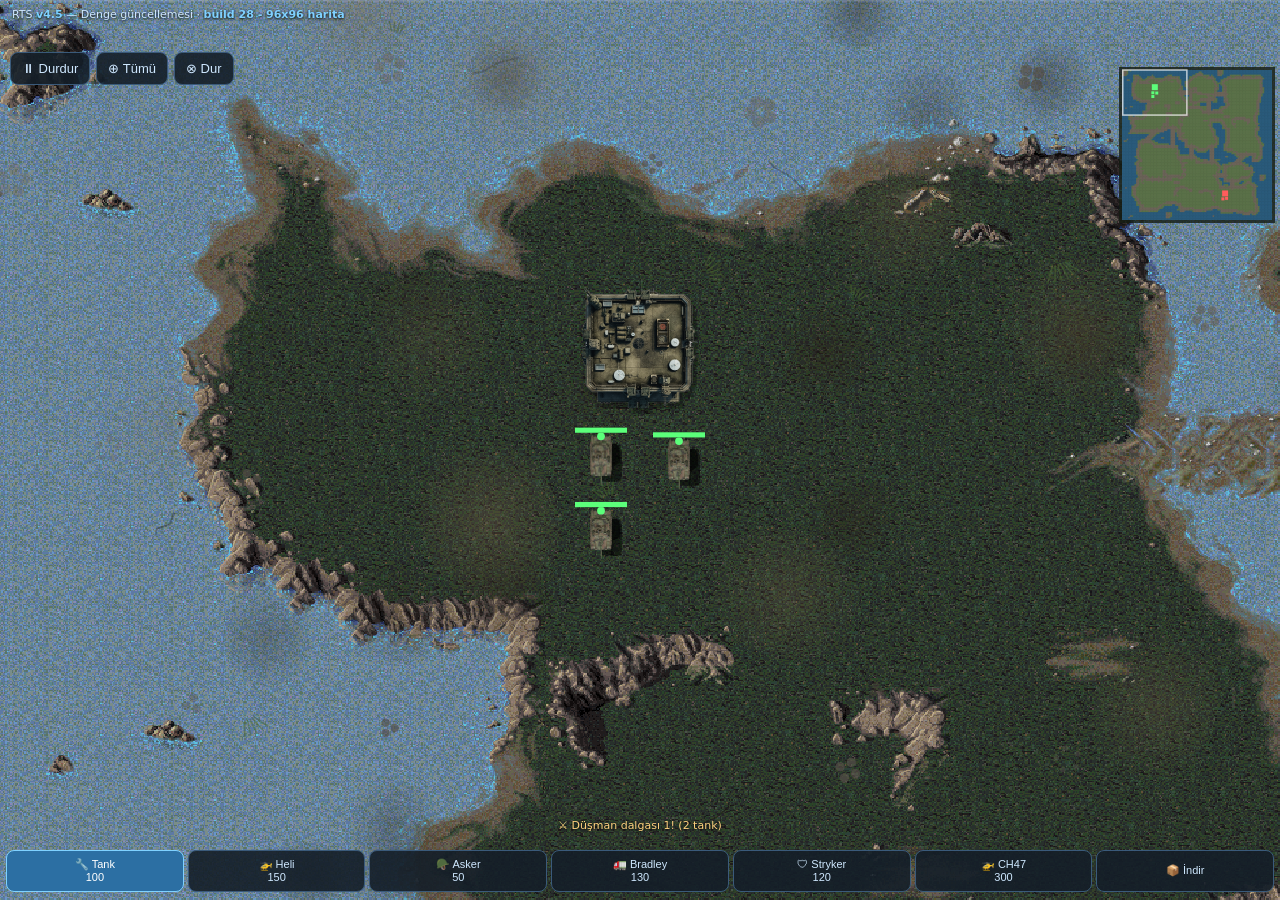
==== index.html @ 9e703955 "Add files via upload" ====
<!DOCTYPE html><html lang="tr"><head><meta charset="UTF-8"><meta name="viewport" content="width=device-width, initial-scale=1.0, user-scalable=no"><title>RTS - v2.8</title><style>
  * { margin:0; padding:0; box-sizing:border-box; -webkit-tap-highlight-color:transparent; }
  html,body { width:100%; height:100%; overflow:hidden; background:#0d1014; font-family:system-ui,sans-serif; }
  #game { display:block; touch-action:none; width:100%; height:100%; }
  #hud { position:fixed; top:0; left:0; right:0; padding:8px 12px; color:#cfe8ff; font-size:11px; pointer-events:none; text-shadow:0 1px 3px #000; z-index:2;}
  #hud b { color:#7fd1ff; }
  #status { position:fixed; bottom:62px; left:0; right:0; padding:6px 12px; color:#ffd27f; font-size:11px; pointer-events:none; text-shadow:0 1px 3px #000; text-align:center; z-index:2;}
  #ctrl { position:fixed; top:34px; right:10px; z-index:3; display:flex; gap:6px; flex-direction:column; align-items:flex-end;}
  .row { display:flex; gap:6px; }
  #ctrl button { background:rgba(20,30,40,0.85); color:#cfe8ff; border:1px solid #3a5a7a; border-radius:8px; padding:8px 12px; font-size:13px; }
  #ctrl button.active { background:#2c6fa3; border-color:#7fd1ff; }
  #build { position:fixed; bottom:8px; left:0; right:0; z-index:3; display:flex; gap:4px; padding:0 6px; justify-content:space-between; }
  #build button { background:rgba(20,30,40,0.9); color:#cfe8ff; border:1.5px solid #3a5a7a; border-radius:8px; padding:7px 2px; font-size:11px; flex:1; min-width:0; line-height:1.2; white-space:nowrap; overflow:hidden; text-overflow:ellipsis; }
  #build button.active { background:#2c6fa3; border-color:#7fd1ff; color:#fff; }
  #topctrl { position:fixed; top:52px; left:10px; z-index:4; display:flex; gap:6px; }
  #topctrl button { background:rgba(20,30,40,0.9); color:#cfe8ff; border:1px solid #3a5a7a; border-radius:8px; padding:8px 11px; font-size:13px; }
  #topctrl button:active { background:#2c6fa3; }
  #pauseOverlay { position:fixed; inset:0; background:rgba(0,0,0,0.5); z-index:10; display:none; align-items:center; justify-content:center; flex-direction:column; gap:16px; color:#fff; }
  #pauseOverlay.show { display:flex; }
  #pauseOverlay h1 { font-size:28px; }
  #pauseOverlay button { background:#2c6fa3; color:#fff; border:none; border-radius:12px; padding:14px 32px; font-size:18px; }
</style></head><body><div id="hud">RTS <b>v4.5</b> — Denge güncellemesi · <b>build 28 - 96x96 harita</b></div>
<div id="build">
  <button id="bTank" class="active">🔧 Tank<br>100</button>
  <button id="bHeli">🚁 Heli<br>150</button>
  <button id="bSold">🪖 Asker<br>50</button>
  <button id="bBrad">🚛 Bradley<br>130</button>
  <button id="bStr">🛡 Stryker<br>120</button>
  <button id="bCh47">🚁 CH47<br>300</button>
  <button id="bDeploy">📦 İndir</button>
</div>
<div id="topctrl">
  <button id="bPause">⏸ Durdur</button>
  <button id="bAll">⊕ Tümü</button>
  <button id="bStop">⊗ Dur</button>
</div>
<div id="pauseOverlay"><h1>⏸ Oyun Durdu</h1><button id="bResume">▶ Devam Et</button></div>
<div id="status"></div><canvas id="game"></canvas><script>

const HULL="assets/images/tank/hull.png";
const TURRET="assets/images/tank/turret.png";
const FACTORY="assets/images/building/factory.png";
const TPX=0.495;const TPY=0.670;const SOCKET_Y=0.634;const HULL_W=351;const HULL_H=645;const TUR_W=287;const TUR_H=697;const FAC_W=867;const FAC_H=959;
const GROUND="assets/images/building/ground.png";
const EHULL="assets/images/enemy/ehull.png";
const ETURRET="assets/images/enemy/eturret.png";
const ETPX=0.491;const ETPY=0.567;const EHULL_W=354;const EHULL_H=653;const ETUR_W=293;const ETUR_H=702;
const SND_ENGINE="assets/sounds/snd_engine.mp3";
const SND_SHOT="assets/sounds/snd_shot.mp3";
const HELI="assets/images/aircraft/heli.png";
const CH47="assets/images/aircraft/ch47.png";
const CH47_ROTOR="assets/images/aircraft/ch47_rotor.png";
const ROTOR="assets/images/aircraft/rotor.png";
const HELI_W=487;const HELI_H=1267;const ROTOR_W=576;const ROTOR_H=580;const HUB_X=0.495;const HUB_Y=0.34;

// === M2A3 BRADLEY ASSETS ===
const BRAD_HULL="assets/images/bradley/bradley_hull.png";
const BRAD_TURRET="assets/images/bradley/bradley_turret.png";
const BRAD_CANNON="assets/images/bradley/bradley_cannon.png";
const BRAD_M240="assets/images/bradley/bradley_m240.png";
const BRAD_FIRE=["assets/images/bradley/fire_01.png","assets/images/bradley/fire_02.png","assets/images/bradley/fire_03.png","assets/images/bradley/fire_04.png","assets/images/bradley/fire_05.png","assets/images/bradley/fire_06.png"];
// Bradley boyutlari (gercek olculere gore: tankin ~%85'i)
const BRAD_HULL_W=127, BRAD_HULL_H=239, BRAD_TUR_W=179, BRAD_TUR_H=180;
const BRAD_SCALE=0.1114;       // govde olcegi - yeni haritaya göre küçültüldü
const BRAD_TUR_SCALE=0.0486;    // kule olcegi
const BRAD_COST=130;

// === M1126 STRYKER ASSETS (8x8 APC, .50cal RWS) ===
const STR_HULL="assets/images/stryker/hull.png";
const STR_TURRET="assets/images/stryker/turret.png";
const STR_MG="assets/images/stryker/mg.png";
const STR_FIRE=["assets/images/stryker/fire_03.png","assets/images/stryker/fire_04.png"];
const STR_HULL_W=304, STR_HULL_H=631, STR_TUR_W=174, STR_TUR_H=252, STR_MG_W=38, STR_MG_H=259;
const STR_SCALE=0.044;       // govde olcegi - yeni haritaya göre küçültüldü
const STR_TUR_SCALE=0.0343;    // kule olcegi
const STR_MG_SCALE=0.0272;     // namlu olcegi
const STR_TURRET_FWD=-0.12;   // kule govde merkezinden ileri/geri offset
const STR_TURRET_RIGHT=0.13;  // kule saga offset
const STR_TUR_PIVOT=0.718;    // kule donme merkezi (gorsel alttan orani)
const STR_MG_PIVOT=0.86;      // namlu donme merkezi
const STR_COST=120;



const SLD_DEATH_01="assets/images/soldier/sld_death_01.png";
const SLD_DEATH_02="assets/images/soldier/sld_death_02.png";
const SLD_DEATH_03="assets/images/soldier/sld_death_03.png";
const SLD_IDLE_01="assets/images/soldier/sld_idle_01.png";
const SLD_SHOOT_01="assets/images/soldier/sld_shoot_01.png";
const SLD_SHOOT_02="assets/images/soldier/sld_shoot_02.png";
const SLD_SHOOT_03="assets/images/soldier/sld_shoot_03.png";
const SLD_SHOOT_04="assets/images/soldier/sld_shoot_04.png";
const SLD_WALKD_01="assets/images/soldier/sld_walkd_01.png";
const SLD_WALKD_02="assets/images/soldier/sld_walkd_02.png";
const SLD_WALKD_03="assets/images/soldier/sld_walkd_03.png";
const SLD_WALKD_04="assets/images/soldier/sld_walkd_04.png";
const SLD_WALKD_05="assets/images/soldier/sld_walkd_05.png";
const SLD_WALKD_06="assets/images/soldier/sld_walkd_06.png";
const SLD_WALKD_07="assets/images/soldier/sld_walkd_07.png";
const SLD_WALKD_08="assets/images/soldier/sld_walkd_08.png";
const SLD_WALKR_01="assets/images/soldier/sld_walkr_01.png";
const SLD_WALKR_02="assets/images/soldier/sld_walkr_02.png";
const SLD_WALKR_03="assets/images/soldier/sld_walkr_03.png";
const SLD_WALKR_04="assets/images/soldier/sld_walkr_04.png";
const SLD_WALKR_05="assets/images/soldier/sld_walkr_05.png";
const SLD_WALKR_06="assets/images/soldier/sld_walkr_06.png";
const SLD_WALKR_07="assets/images/soldier/sld_walkr_07.png";
const SLD_WALKR_08="assets/images/soldier/sld_walkr_08.png";
const SLD_WALKU_01="assets/images/soldier/sld_walku_01.png";
const SLD_WALKU_02="assets/images/soldier/sld_walku_02.png";
const SLD_WALKU_03="assets/images/soldier/sld_walku_03.png";
const SLD_WALKU_04="assets/images/soldier/sld_walku_04.png";
const SLD_WALKU_05="assets/images/soldier/sld_walku_05.png";
const SLD_WALKU_06="assets/images/soldier/sld_walku_06.png";
const SLD_WALKU_07="assets/images/soldier/sld_walku_07.png";
const SLD_WALKU_08="assets/images/soldier/sld_walku_08.png";

// Asker animasyon dizileri
const SLD_ANIMS={
  walkR:[SLD_WALKR_01,SLD_WALKR_02,SLD_WALKR_03,SLD_WALKR_04,SLD_WALKR_05,SLD_WALKR_06,SLD_WALKR_07,SLD_WALKR_08],
  walkD:[SLD_WALKD_01,SLD_WALKD_02,SLD_WALKD_03,SLD_WALKD_04,SLD_WALKD_05,SLD_WALKD_06,SLD_WALKD_07,SLD_WALKD_08],
  walkU:[SLD_WALKU_01,SLD_WALKU_02,SLD_WALKU_03,SLD_WALKU_04,SLD_WALKU_05,SLD_WALKU_06,SLD_WALKU_07,SLD_WALKU_08],
  shoot:[SLD_SHOOT_01,SLD_SHOOT_02,SLD_SHOOT_03,SLD_SHOOT_04],
  death:[SLD_DEATH_01,SLD_DEATH_02,SLD_DEATH_03],
  idle:[SLD_IDLE_01],
};
const SLD_W=69;const SLD_H=124;

// === M1A2 ASSETS ===
const canvas=document.getElementById('game'), ctx=canvas.getContext('2d');
// === drawImage guvenlik sarmalayicisi: kaynak boyutu 0 ise cizimi atla (cokmeyi onler) ===
(function(){
  const proto=CanvasRenderingContext2D.prototype;
  const orig=proto.drawImage;
  proto.drawImage=function(img){
    if(!img)return;
    const w=img.naturalWidth!==undefined?img.naturalWidth:img.width;
    const h=img.naturalHeight!==undefined?img.naturalHeight:img.height;
    if(!w||!h)return; // 0 genislik/yukseklik -> cizme
    return orig.apply(this,arguments);
  };
})();
const statusEl=document.getElementById('status');
let VW,VH,DPR;
function resize(){DPR=Math.min(window.devicePixelRatio||1,2.5);VW=innerWidth;VH=innerHeight;canvas.width=Math.floor(VW*DPR);canvas.height=Math.floor(VH*DPR);canvas.style.width=VW+'px';canvas.style.height=VH+'px';ctx.setTransform(DPR,0,0,DPR,0,0);ctx.imageSmoothingEnabled=true;ctx.imageSmoothingQuality='high';}
addEventListener('resize',resize);resize();

const hullImg=new Image();hullImg.src=HULL;
const turretImg=new Image();turretImg.src=TURRET;
const facImg=new Image();facImg.crossOrigin="anonymous";facImg.src=FACTORY;
const groundImg=new Image();let groundPattern=null;groundImg.onload=()=>{groundPattern=ctx.createPattern(groundImg,'repeat');};groundImg.src=GROUND;
// ENGEL gorselleri (kaya/agac)
const obsImgs={};
['rock1','rock2','rch3','tree1','tree2'].forEach(n=>{const im=new Image();im.src='assets/images/terrain/'+n.replace('rch3','rock3')+'.png';obsImgs[n.replace('rch3','rock3')]=im;});
// ZEMİN BÖLGE DOKULARI (cimen/kum/tas/su) - ada grid'i icin pattern
const terrainPats={};
const terrainImgs={};
['grass','sand','stone','dirt','water'].forEach(n=>{
  const im=new Image();
  im.onload=()=>{terrainPats[n]=ctx.createPattern(im,'repeat');};
  im.src='assets/images/terrain/'+n+'.jpg';
  terrainImgs[n]=im;
});
// GEÇİŞ DOKULARI (auto-tile: kenar/dis kose/ic kose)
const transImgs={};
['grass_sand','grass_water','sand_water','grass_stone'].forEach(p=>{
  ['edge','outer','inner'].forEach(k=>{
    const im=new Image();im.src='assets/images/terrain/'+p+'_'+k+'.jpg';transImgs[p+'_'+k]=im;
  });
});
// hangi tip ciftine hangi gecis (yuksek-oncelikli ustte): pair + flip
function transPair(self,nbr){
  // self<nbr oncelik: su0<cimen1<kum2<tas3. dusuk oncelikli "ust" cizilir.
  const M={
    '1_2':'grass_sand','2_1':'grass_sand',
    '1_0':'grass_water','0_1':'grass_water',
    '2_0':'sand_water','0_2':'sand_water',
    '1_3':'grass_stone','3_1':'grass_stone',
  };
  return M[self+'_'+nbr]||null;
}
const eHullImg=new Image();eHullImg.src=EHULL;
const eTurImg=new Image();eTurImg.src=ETURRET;
const heliImg=new Image();heliImg.src=HELI;
const rotorImg=new Image();rotorImg.src=ROTOR;
const ch47Img=new Image();ch47Img.src=CH47;
const ch47RotorImg=new Image();ch47RotorImg.src=CH47_ROTOR;
// === BRADLEY gorselleri ===
const bradHullImg=new Image();bradHullImg.src=BRAD_HULL;
const bradTurImg=new Image();bradTurImg.src=BRAD_TURRET;
const bradCannonImg=new Image();bradCannonImg.src=BRAD_CANNON;
const bradM240Img=new Image();bradM240Img.src=BRAD_M240;
const bradFireImgs=BRAD_FIRE.map(src=>{const im=new Image();im.src=src;return im;});
// === STRYKER gorselleri ===
const strHullImg=new Image();strHullImg.src=STR_HULL;
const strTurImg=new Image();strTurImg.src=STR_TURRET;
const strMgImg=new Image();strMgImg.src=STR_MG;
const strFireImgs=STR_FIRE.map(src=>{const im=new Image();im.src=src;return im;});
// (M1A2 görselleri kaldırıldı - eski tank kullanılıyor)
// ASKER animasyon görselleri (her grup için Image dizisi)
const sldImgs={};
for(const grp of Object.keys(SLD_ANIMS)){
  sldImgs[grp]=SLD_ANIMS[grp].map(src=>{const im=new Image();im.src=src;return im;});
}

let time=0,shake=0,paused=false;
// === SES (gerçek dosyalar) ===
let audioCtx=null;
function initAudio(){
  if(!audioCtx){audioCtx=new(window.AudioContext||window.webkitAudioContext)();}
  if(audioCtx.state==='suspended'||audioCtx.state==='interrupted')audioCtx.resume();
  _loadShot();
  _loadBradSounds();
  _initHeliSound();
}
// HELİKOPTER PERVANE SESİ - devre disi (su an kullanilmiyor)
function _initHeliSound(){ return; }
['pointerdown','touchstart','click'].forEach(ev=>document.addEventListener(ev,initAudio,{once:false}));

// === MOTOR SESI (tek tanim, sizintisiz) ===
// Oscillator + LFO bir kez kurulur, hareket eden birim sayisina gore sadece gain yumusakca degisir.
let engineNode=null,engineGain=null,engineLfo=null;
function startEngine(){
  if(!audioCtx||engineNode)return;
  engineGain=audioCtx.createGain();
  engineGain.gain.setValueAtTime(0,audioCtx.currentTime);
  // dusuk-gecirgen filtre -> bogus motor tinisi
  const filter=audioCtx.createBiquadFilter();
  filter.type='lowpass';filter.frequency.value=200;
  filter.connect(engineGain);
  engineGain.connect(audioCtx.destination);
  // ana ses kaynagi
  engineNode=audioCtx.createOscillator();
  engineNode.type='sawtooth';engineNode.frequency.value=48;
  engineNode.connect(filter);
  // titresim icin LFO
  engineLfo=audioCtx.createOscillator();engineLfo.frequency.value=7;
  const lfoGain=audioCtx.createGain();lfoGain.gain.value=8;
  engineLfo.connect(lfoGain);lfoGain.connect(engineNode.frequency);
  engineNode.start();engineLfo.start();
}
function updateEngine(movingCount){
  if(!audioCtx)return;
  if(!engineNode)startEngine();
  if(!engineGain)return;
  // hic hareket yoksa tam sus; varsa sayiyla orantili (max 0.4)
  const target=movingCount>0?Math.min(0.4,0.18+movingCount*0.06):0;
  const now=audioCtx.currentTime;
  engineGain.gain.cancelScheduledValues(now);
  engineGain.gain.setValueAtTime(engineGain.gain.value,now);
  engineGain.gain.linearRampToValueAtTime(target,now+0.25);
}
const _SHOT_DATA="assets/sounds/_shot_data.mp3";
let shotBuf=null;
async function _loadShot(){
  if(!audioCtx||shotBuf)return;
  try{
    const b64str=_SHOT_DATA.split(',')[1];
    const bin=atob(b64str);
    const u8=new Uint8Array(bin.length);
    for(let i=0;i<bin.length;i++)u8[i]=bin.charCodeAt(i);
    shotBuf=await audioCtx.decodeAudioData(u8.buffer);
  }catch(e){}
}
function playShoot(){playShootAt(1.0);}
function playShootAt(vol){
  if(paused)return;
  if(!audioCtx)return;
  if(!shotBuf){_loadShot();return;}
  const src=audioCtx.createBufferSource();
  src.buffer=shotBuf;
  const g=audioCtx.createGain();g.gain.value=Math.max(0,Math.min(1,vol));
  src.connect(g);g.connect(audioCtx.destination);
  src.start();
}
// === BRADLEY SESLERI (gercek dosyalar: 25mm + M240) ===
let brad25Buf=null, bradMGBuf=null;
async function _loadBradSounds(){
  if(!audioCtx)return;
  try{
    if(!brad25Buf){
      const r=await fetch("assets/sounds/brad_25mm.wav");const ab=await r.arrayBuffer();
      brad25Buf=await audioCtx.decodeAudioData(ab);
    }
  }catch(e){}
  try{
    if(!bradMGBuf){
      const r=await fetch("assets/sounds/brad_m240.ogg");const ab=await r.arrayBuffer();
      bradMGBuf=await audioCtx.decodeAudioData(ab);
    }
  }catch(e){}
}
function playBrad25(vol){
  if(paused||!audioCtx)return;
  if(!brad25Buf){_loadBradSounds();return;}
  const src=audioCtx.createBufferSource();src.buffer=brad25Buf;
  const g=audioCtx.createGain();g.gain.value=Math.max(0,Math.min(1,vol*0.4));
  src.connect(g);g.connect(audioCtx.destination);src.start();
}
function playBradMG(vol){
  if(paused||!audioCtx)return;
  if(!bradMGBuf){_loadBradSounds();return;}
  const src=audioCtx.createBufferSource();src.buffer=bradMGBuf;
  const g=audioCtx.createGain();g.gain.value=Math.max(0,Math.min(1,vol*0.25));
  src.connect(g);g.connect(audioCtx.destination);src.start();
}
function playExplosion(){if(!audioCtx)return;const t=audioCtx.currentTime;const bufSize=audioCtx.sampleRate*0.4;const buf=audioCtx.createBuffer(1,bufSize,audioCtx.sampleRate);const d=buf.getChannelData(0);for(let i=0;i<bufSize;i++)d[i]=(Math.random()*2-1)*Math.pow(1-i/bufSize,2);const src=audioCtx.createBufferSource();src.buffer=buf;const g=audioCtx.createGain();g.gain.setValueAtTime(0.4,t);g.gain.exponentialRampToValueAtTime(0.001,t+0.4);const f=audioCtx.createBiquadFilter();f.type='lowpass';f.frequency.value=600;src.connect(f);f.connect(g);g.connect(audioCtx.destination);src.start(t);}
// === STRYKER SESİ (gercek M2 .50cal) ===
let strFireBuf=null;
async function _loadStrSound(){
  if(!audioCtx)return;
  try{
    if(!strFireBuf){
      const r=await fetch("assets/sounds/stryker_fire.ogg");const ab=await r.arrayBuffer();
      strFireBuf=await audioCtx.decodeAudioData(ab);
    }
  }catch(e){}
}
function playStrFire(vol){
  if(paused||!audioCtx)return;
  if(!strFireBuf){_loadStrSound();return;}
  const src=audioCtx.createBufferSource();src.buffer=strFireBuf;
  const g=audioCtx.createGain();g.gain.value=Math.max(0,Math.min(1,vol*0.4));
  src.connect(g);g.connect(audioCtx.destination);src.start();
  src.stop(audioCtx.currentTime+0.18); // tek atis icin kisa kes
}
const SCALE=0.0486;
const GROUND_TILE=512;const GROUND_SCALE=0.28;
const FAC_SCALE=0.1036;   // kışla ölçeği küçültüldü
const MAP_W=2304,MAP_H=2304;
const cam={x:0,y:0,zoom:1.3}; // baslangic bakis acisi (daha yakin)
const MIN_ZOOM=0.32, MAX_ZOOM=2.0; // uzaklastirma alt siniri yukseltildi (cok kuculmesin)
function fitZoom(){ return Math.max(VW/MAP_W, VH/MAP_H); } // harita disi bosluk gorunmesin
function clampCam(){const fz=fitZoom(); if(cam.zoom<fz)cam.zoom=fz; cam.x=Math.max(0,Math.min(MAP_W-VW/cam.zoom,cam.x));cam.y=Math.max(0,Math.min(MAP_H-VH/cam.zoom,cam.y));}
function w2s(wx,wy){return [(wx-cam.x)*cam.zoom,(wy-cam.y)*cam.zoom];}
function s2w(sx,sy){return [sx/cam.zoom+cam.x,sy/cam.zoom+cam.y];}

// mode kaldırıldı - tek parmak hep seçim/komut
// kontroller: tek parmak=seç/komut, iki parmak=gez/zoom

const STATS={maxHp:220,dmg:34,moveSpeed:0.6,maxTurn:0.045,turretMaxTurn:0.05,range:252,fireRate:70,accuracyNear:0.95,accuracyFar:0.45,radius:26,alignTolerance:0.18,bulletSpeed:5}; // RWR: tank radius=11, oranlandı
let resources=1000;
let buildType='tank';
const HELI_COST=150;
// üretim seçim butonları
window.addEventListener('load',()=>{
  const bt=document.getElementById('bTank'),bh=document.getElementById('bHeli');
  if(bt&&bh){
    // BUTONLA ANINDA ÜRETİM (kışlaya dokunmaya gerek yok)
    bt.onclick=()=>{
      if(resources>=100){resources-=100;factory.buildQueue.push('tank');flashStatus('🔧 Tank sıraya eklendi ('+factory.buildQueue.length+')');}
      else flashStatus('Yetersiz kaynak! (100 gerek)');
    };
    bh.onclick=()=>{
      if(resources>=HELI_COST){resources-=HELI_COST;factory.buildQueue.push('heli');flashStatus('🚁 Heli sıraya eklendi ('+factory.buildQueue.length+')');}
      else flashStatus('Yetersiz kaynak! ('+HELI_COST+' gerek)');
    };
    const bs=document.getElementById('bSold');
    if(bs)bs.onclick=()=>{
      if(resources>=50){resources-=50;factory.buildQueue.push('soldier');flashStatus('🪖 Asker sıraya eklendi ('+factory.buildQueue.length+')');}
      else flashStatus('Yetersiz kaynak! (50 gerek)');
    };
    const bC=document.getElementById('bCh47');
    if(bC)bC.onclick=()=>{
      if(resources>=300){resources-=300;factory.buildQueue.push('chinook');flashStatus('🚁 CH-47 sıraya eklendi ('+factory.buildQueue.length+')');}
      else flashStatus('Yetersiz kaynak! (300 gerek)');
    };
    const bBr=document.getElementById('bBrad');
    if(bBr)bBr.onclick=()=>{
      if(resources>=BRAD_COST){resources-=BRAD_COST;factory.buildQueue.push('bradley');flashStatus('🚛 Bradley sıraya eklendi ('+factory.buildQueue.length+')');}
      else flashStatus('Yetersiz kaynak! ('+BRAD_COST+' gerek)');
    };
    const bStr=document.getElementById('bStr');
    if(bStr)bStr.onclick=()=>{
      if(resources>=STR_COST){resources-=STR_COST;factory.buildQueue.push('stryker');flashStatus('🛡 Stryker sıraya eklendi ('+factory.buildQueue.length+')');}
      else flashStatus('Yetersiz kaynak! ('+STR_COST+' gerek)');
    };
    const bD=document.getElementById('bDeploy');
    if(bD)bD.onclick=()=>{
      let total=0;
      tanks.forEach(ch=>{
        if(!ch.alive||ch.unitType!=='chinook'||ch.team!=='player'||!ch.selected)return;
        // kargodaki birimleri CH-47'nin yanına indir
        while(ch.cargo.length>0){
          const c=ch.cargo.pop();
          const ang=Math.random()*Math.PI*2;const r=60+Math.random()*40;
          const ux=ch.x+Math.cos(ang)*r, uy=ch.y+Math.sin(ang)*r;
          let nu;
          if(c.type==='tank')nu=makeTank(ux,uy,'player');
          else if(c.type==='soldier')nu=makeSoldier(ux,uy,'player');
          else continue;
          nu.hp=c.hp;nu.maxHp=c.maxHp;
          tanks.push(nu);total++;
        }
      });
      if(total>0)flashStatus('📦 '+total+' birim indirildi');
      else flashStatus('İndirilecek birim yok');
    };
  }
  // KONTROL BUTONLARI
  const bPause=document.getElementById('bPause'),bAll=document.getElementById('bAll'),bStop=document.getElementById('bStop');
  const overlay=document.getElementById('pauseOverlay'),bResume=document.getElementById('bResume');
  if(bPause){
    bPause.onclick=()=>{
      paused=true;overlay.classList.add('show');
      // motor sesini sustur + tum audio context'i askiya al
      try{if(engineGain)engineGain.gain.value=0;}catch(e){}
      try{if(audioCtx&&audioCtx.state==='running')audioCtx.suspend();}catch(e){}
    };
    if(bResume)bResume.onclick=()=>{
      paused=false;overlay.classList.remove('show');
      try{if(audioCtx&&audioCtx.state==='suspended')audioCtx.resume();}catch(e){}
    };
    if(overlay)overlay.onclick=(e)=>{if(e.target===overlay){paused=false;overlay.classList.remove('show');try{if(audioCtx&&audioCtx.state==='suspended')audioCtx.resume();}catch(e2){}}};
  }
  if(bAll){bAll.onclick=()=>{ // tüm oyuncu birimlerini seç
    let c=0;tanks.forEach(t=>{if(t.alive&&t.team==='player'){t.selected=true;c++;}else t.selected=false;});
    factory.selected=false;if(c)flashStatus('⊕ '+c+' birim seçildi');
  };}
  if(bStop){bStop.onclick=()=>{ // seçili birimleri durdur VE seçimi iptal et
    let c=0;tanks.forEach(t=>{if(t.selected&&t.alive){t.tx=t.x;t.ty=t.y;t.focusTarget=null;t.hasOrder=false;t.homeX=t.x;t.homeY=t.y;c++;}t.selected=false;});
    factory.selected=false;
    if(c)flashStatus('⊗ '+c+' birim durduruldu ve seçim iptal');
  };}
});

// === KIŞLA (üretim binası) ===
const factory={x:504,y:264, w:FAC_W*FAC_SCALE, h:FAC_H*FAC_SCALE, buildQueue:[], buildTimer:0, selected:false, rallyX:560,rallyY:420};
const enemyFactory={x:1584,y:1896,w:FAC_W*FAC_SCALE,h:FAC_H*FAC_SCALE,spawnTimer:0,resources:200};

// === YENİ KARO HARİTASI (Big Island - 180x180, 40 karo türü) ===
let D={MW:96,MH:96,TW:24,grid:[]};

// === RA1 VERILERINI FETCH ILE YUKLE ===
async function _loadRA1(){
  try{
    const [tilesR, mapR, terrR] = await Promise.all([
      fetch('ra1_tiles.json').then(r=>r.json()),
      fetch('ra1_map.json').then(r=>r.json()),
      fetch('ra1_terrain.json').then(r=>r.json()).catch(()=>null)
    ]);
    RA1_TILES = tilesR;
    RA1_MAPGRID = mapR.grid;
    RA1_TS = mapR.ts || RA1_TS;
    // cizim grid (collision): mapR.collision 0=kara,1=su -> D.grid 1=kara,2=engel
    const coll = (terrR&&terrR.collision)?terrR.collision:mapR.collision;
    RA1_SPD = (terrR&&terrR.speed)?terrR.speed:null;
    RA1_COLL = coll;
    // D.grid: oyun formatinda 2=engel(su+kaya), diger=gecilir kara
    const g=[];
    for(let y=0;y<mapR.h;y++)for(let x=0;x<mapR.w;x++){
      const c=coll[y][x];
      g.push((c===1||c===2)?2:1); // 1=su,2=kaya -> engel(2); 0=kara -> 1
    }
    D.grid = g;
    // tile gorsellerini preload
    _ra1Total = Object.keys(RA1_TILES).length;
    for(const k in RA1_TILES){
      const im=new Image();
      im.onload=()=>{_ra1Loaded++; try{if(typeof _groundChunks!=='undefined')_groundChunks.clear();}catch(e){}};
      im.src=RA1_TILES[k]; _ra1ImgCache[k]=im;
    }
    try{if(typeof _groundChunks!=='undefined')_groundChunks.clear();}catch(e){}
    _minimapTerrainCache=null; // minimap RA1 sekliyle yeniden cizilsin
    console.log('RA1 yuklendi: '+_ra1Total+' tile, harita '+mapR.w+'x'+mapR.h);
  }catch(e){
    console.error('RA1 yukleme hatasi', e);
    alert('RA1 harita dosyalari yuklenemedi. ra1_tiles.json ve ra1_map.json index.html ile ayni klasorde olmali.');
  }
}
_loadRA1();

// === RA1 GERÇEK TILE SİSTEMİ ===
let RA1_TILES={};
let RA1_MAPGRID=[];
let RA1_TS=24;
let RA1_SPD=null; let RA1_COLL=null;
const _ra1ImgCache={}; let _ra1Loaded=0; let _ra1Total=0;
// RA1 verileri fetch ile yuklenecek (init() icinde)

const ISLAND_GW=D.MW, ISLAND_GH=D.MH;
const D_TW=D.TW; // 20px per tile
// D_GRID kaldirildi, D.grid dogrudan kullaniliyor
// Tile index 2 = ocean/water, all others = land
function islandAt(wx,wy){
  let gx=Math.floor(wx/D_TW), gy=Math.floor(wy/D_TW);
  if(gx<0||gx>=ISLAND_GW||gy<0||gy>=ISLAND_GH)return 0;
  return D.grid[gy*ISLAND_GW+gx]===2?0:1;
}
function isWater(wx,wy){return islandAt(wx,wy)===0;}
function isLand(wx,wy){return islandAt(wx,wy)===1;}

// === RA1 ARAZI YARDIMCILARI ===
function terrCell(wx,wy){
  const gx=Math.floor(wx/D_TW), gy=Math.floor(wy/D_TW);
  if(gx<0||gx>=ISLAND_GW||gy<0||gy>=ISLAND_GH)return 1; // disari = su
  if(RA1_COLL && RA1_COLL[gy]) return RA1_COLL[gy][gx]; // 0 kara,1 su,2 kaya
  return D.grid[gy*ISLAND_GW+gx]===2?1:0;
}
function isRock(wx,wy){ return terrCell(wx,wy)===2; }
// === GUVENLI DOGMA NOKTASI: en yakin gecilebilir kara hucre ===
function findSpawnPoint(wx,wy){
  // verilen nokta kara ise aynen don
  if(!isWater(wx,wy)) return {x:wx,y:wy};
  // spiral tarama: artan yaricapta cevreyi tara
  const step=D_TW;
  for(let r=1;r<=35;r++){
    for(let a=0;a<16;a++){
      const ang=a/16*Math.PI*2;
      const nx=wx+Math.cos(ang)*r*step, ny=wy+Math.sin(ang)*r*step;
      if(!isWater(nx,ny)) return {x:nx,y:ny};
    }
  }
  return {x:wx,y:wy}; // bulunamadi (olmamali)
}

function isDeepWater(wx,wy){ return terrCell(wx,wy)===1; }
// arazi hiz carpani: yol 1.5x, normal 1x, corak 0.65x
function terrSpeedMul(wx,wy){
  if(!RA1_SPD) return 1;
  const gx=Math.floor(wx/D_TW), gy=Math.floor(wy/D_TW);
  if(gx<0||gx>=ISLAND_GW||gy<0||gy>=ISLAND_GH)return 1;
  const s=(RA1_SPD[gy]&&RA1_SPD[gy][gx])||100;
  return s/100;
}

// === FLOW FIELD NAVİGASYON SİSTEMİ ===
// Ada haritasında su engeli etrafında dolaşmayı sağlar
// BFS tabanlı: her hücreye "hedefe giden en iyi yön" atar
const FF_RES = 1; // RA1 ince yollar icin tile-bazli cozunurluk // Flow field çözünürlüğü (her 2 tile'da bir nokta)
const FF_W = Math.ceil(D.MW / FF_RES);
const FF_H = Math.ceil(D.MH / FF_RES);
let _ffCache = new Map(); // hedef -> {field, ts} önbellek

function ffCellWalkable(gx, gy) {
  // Kara birimi için hücre yürünebilir mi?
  // FF_RES alanındaki tüm tile'lar kara olmalı
  for (let dy = 0; dy < FF_RES; dy++) {
    for (let dx = 0; dx < FF_RES; dx++) {
      const cx = gx * FF_RES + dx, cy = gy * FF_RES + dy;
      if (cx < 0 || cx >= D.MW || cy < 0 || cy >= D.MH) return false;
      if (D.grid[cy * D.MW + cx] === 2) return false;
    }
  }
  return true;
}

function ffCellCost(gx, gy) {
  // Hücre maliyeti: su kenarına yakınsa daha pahalı (birimler kıyıdan uzak tutar)
  // Dar geçitlerde yüksek maliyet = birim o geçiti tercih etmez ama gerekirse geçer
  let cost = 10;
  const MARGIN = 2; // kaç FF hücresi mesafe kontrol et
  for (let dy = -MARGIN; dy <= MARGIN; dy++) {
    for (let dx = -MARGIN; dx <= MARGIN; dx++) {
      const nx = gx + dx, ny = gy + dy;
      if (!ffCellWalkable(nx, ny)) {
        const dist = Math.max(Math.abs(dx), Math.abs(dy)); // Chebyshev mesafesi
        cost = Math.max(cost, Math.round(10 + (MARGIN - dist + 1) * 8));
      }
    }
  }
  return cost;
}

function buildFlowField(tx, ty) {
  // BFS ile flow field oluştur
  const tgx = Math.floor(tx / (D_TW * FF_RES));
  const tgy = Math.floor(ty / (D_TW * FF_RES));
  const key = `${tgx}_${tgy}`;
  const cached = _ffCache.get(key);
  if (cached && (time - cached.ts) < 60) return cached.field; // 1sn geçerliliği

  const field = new Int8Array(FF_W * FF_H).fill(-1); // -1=ziyaret edilmedi
  // Direction encoding: 0-7 = 8 yön (E,NE,N,NW,W,SW,S,SE), -1=hedef
  const dist = new Uint16Array(FF_W * FF_H).fill(65535);

  // === MIN-HEAP (öncelikli kuyruk) - diyagonal yolları düzgün sıralar ===
  // [maliyet, x, y] üçlüleri
  const heap = [];
  function heapPush(cost, x, y) {
    heap.push([cost, x, y]);
    let i = heap.length - 1;
    while (i > 0) {
      const p = (i - 1) >> 1;
      if (heap[p][0] <= heap[i][0]) break;
      [heap[p], heap[i]] = [heap[i], heap[p]]; i = p;
    }
  }
  function heapPop() {
    const top = heap[0];
    const last = heap.pop();
    if (heap.length > 0) {
      heap[0] = last; let i = 0;
      while (true) {
        let s = i, l = 2*i+1, r = 2*i+2;
        if (l < heap.length && heap[l][0] < heap[s][0]) s = l;
        if (r < heap.length && heap[r][0] < heap[s][0]) s = r;
        if (s === i) break;
        [heap[s], heap[i]] = [heap[i], heap[s]]; i = s;
      }
    }
    return top;
  }

  const startX = Math.min(FF_W - 1, Math.max(0, tgx));
  const startY = Math.min(FF_H - 1, Math.max(0, tgy));
  dist[startY * FF_W + startX] = 0;
  field[startY * FF_W + startX] = -1;
  heapPush(0, startX, startY);

  const dirs = [[1,0],[1,-1],[0,-1],[-1,-1],[-1,0],[-1,1],[0,1],[1,1]];
  while (heap.length > 0) {
    const [cd, cx, cy] = heapPop();
    if (cd > dist[cy * FF_W + cx]) continue; // eskimiş giriş, atla
    for (let d = 0; d < 8; d++) {
      const nx = cx + dirs[d][0], ny = cy + dirs[d][1];
      if (nx < 0 || nx >= FF_W || ny < 0 || ny >= FF_H) continue;
      if (!ffCellWalkable(nx, ny)) continue;
      const idx = ny * FF_W + nx;
      const cellCost = ffCellCost(nx, ny);
      const nd = cd + (dirs[d][0] !== 0 && dirs[d][1] !== 0 ? Math.round(cellCost*1.4) : cellCost);
      if (nd < dist[idx]) {
        dist[idx] = nd;
        field[idx] = (d + 4) % 8; // ters yön = hedefe giden yön
        heapPush(nd, nx, ny);
      }
    }
  }

  const result = { field, dist, key };
  _ffCache.set(key, { field: result, ts: time });
  if (_ffCache.size > 30) { // bellek limiti artırıldı
    const firstKey = _ffCache.keys().next().value;
    _ffCache.delete(firstKey);
  }
  return result;
}

// Bir birim için su etrafından dolaşan yönü hesapla
function getNavDir(unit, targetX, targetY) {
  const wx = unit.x, wy = unit.y;
  const rawDd = Math.hypot(targetX - wx, targetY - wy);

  // Hedef ofseti: her birim hedefe hafif farklı noktaya gider → dağılma
  // Bilinear interpolation zaten rota boyunca farklılık sağlıyor
  // Burada sadece varış noktasını dağıtıyoruz
  let effTx = targetX, effTy = targetY;
  if(unit.laneOx !== undefined && rawDd > 20){
    const ndx = (targetX-wx)/rawDd, ndy = (targetY-wy)/rawDd;
    const perpX = -ndy, perpY = ndx;
    const fadeStart = D_TW * 4;
    const laneScale = rawDd > fadeStart ? 1.0 : rawDd / fadeStart;
    const lx = perpX * unit.laneOx * laneScale;
    const ly = perpY * unit.laneOx * laneScale;
    const cx = targetX + lx, cy = targetY + ly;
    if(!isWater(cx, cy)){ effTx = cx; effTy = cy; }
  }
  targetX = effTx; targetY = effTy;

  const dx = targetX - wx, dy = targetY - wy;
  const dd = Math.hypot(dx, dy);
  if (dd < 5) return { x: 0, y: 0 };

  // Düz çizgi kara üzerindeyse flow field'a gerek yok - daha sık kontrol et
  const steps = Math.min(20, Math.ceil(dd / D_TW) + 1);
  let blocked = false;
  for (let i = 1; i <= steps; i++) {
    const px = wx + (dx / dd) * (dd * i / steps);
    const py = wy + (dy / dd) * (dd * i / steps);
    if (isWater(px, py)) { blocked = true; break; }
  }

  if (!blocked) {
    return { x: dx / dd, y: dy / dd };
  }

  // Su engeli var: flow field kullan
  const ff = buildFlowField(targetX, targetY);
  const cgx = Math.floor(wx / (D_TW * FF_RES));
  const cgy = Math.floor(wy / (D_TW * FF_RES));
  if (cgx < 0 || cgx >= FF_W || cgy < 0 || cgy >= FF_H) {
    return { x: dx / dd, y: dy / dd };
  }
  // BİLİNEAR INTERPOLATION: 4 komşu hücreden ağırlıklı yön al
  // Bu sayede birim konumu biraz farklıysa farklı yön alır → doğal dağılma
  const dirs8 = [[1,0],[1,-1],[0,-1],[-1,-1],[-1,0],[-1,1],[0,1],[1,1]];
  
  function ffDirVec(gx, gy) {
    if(gx<0||gx>=FF_W||gy<0||gy>=FF_H) return null;
    const d = ff.field[gy * FF_W + gx];
    if(d < 0) return {x: dx/dd, y: dy/dd}; // hedef
    return {x: dirs8[d][0], y: dirs8[d][1]};
  }

  // Birim'in hücre içi oransal pozisyonu (0-1)
  const cellX = (wx / (D_TW * FF_RES)) - cgx; // 0-1
  const cellY = (wy / (D_TW * FF_RES)) - cgy;

  // 4 komşu hücre
  const v00 = ffDirVec(cgx,   cgy);
  const v10 = ffDirVec(cgx+1, cgy);
  const v01 = ffDirVec(cgx,   cgy+1);
  const v11 = ffDirVec(cgx+1, cgy+1);

  // Geçerli hücreleri filtrele
  const valid = [v00,v10,v01,v11].filter(Boolean);
  if(valid.length === 0) return { x: dx/dd, y: dy/dd };

  // Bilinear interpolation
  let fx = 0, fy = 0;
  if(v00 && v10 && v01 && v11) {
    const top    = {x: v00.x*(1-cellX) + v10.x*cellX, y: v00.y*(1-cellX) + v10.y*cellX};
    const bottom = {x: v01.x*(1-cellX) + v11.x*cellX, y: v01.y*(1-cellX) + v11.y*cellX};
    fx = top.x*(1-cellY) + bottom.x*cellY;
    fy = top.y*(1-cellY) + bottom.y*cellY;
  } else {
    // Eksik hücre varsa basit ortalama
    for(const v of valid){ fx+=v.x; fy+=v.y; }
    fx/=valid.length; fy/=valid.length;
  }

  // Uzakta flow field ağır, yakında hedef yönü ağır
  const blendFactor = Math.min(1, dd / (D_TW * 6));
  const bx = fx * blendFactor + (dx / dd) * (1 - blendFactor);
  const by = fy * blendFactor + (dy / dd) * (1 - blendFactor);
  const blen = Math.hypot(bx, by) || 1;
  return { x: bx / blen, y: by / blen };
}

// === GELİŞMİŞ DÜŞMAN AI ===
// Düşman birimleri için akıllıca hedef seçimi ve taktiksel hareket

function getEnemyAITarget(unit, playerUnits) {
  if (!playerUnits || playerUnits.length === 0) return null;
  // Öncelik: savunmasız (düşük HP) veya yakın birim
  let best = null, bestScore = Infinity;
  for (const p of playerUnits) {
    if (!p.alive) continue;
    const d = Math.hypot(p.x - unit.x, p.y - unit.y);
    const hpRatio = (p.hp || 100) / (p.maxHp || 100);
    // Düşük HP = daha düşük skor = daha cazip hedef
    const score = d * (0.4 + hpRatio * 0.6);
    if (score < bestScore) { bestScore = score; best = p; }
  }
  return best;
}

// Flanking: düşman ile oyuncu arasına 90° açıyla konumlan
function calcFlankPos(unit, target, flankSide) {
  const toTarget = Math.atan2(target.y - unit.y, target.x - unit.x);
  const flankAngle = toTarget + (flankSide ? Math.PI / 2 : -Math.PI / 2);
  const desiredRange = (unit.range || 300) * 0.75;
  const fx = target.x + Math.cos(flankAngle + Math.PI) * desiredRange;
  const fy = target.y + Math.sin(flankAngle + Math.PI) * desiredRange;
  // Su değilse flanklama pozisyonu, değilse normal saldırı
  if (!isWater(fx, fy)) return { x: fx, y: fy };
  const ax = target.x + Math.cos(toTarget + Math.PI) * desiredRange;
  const ay = target.y + Math.sin(toTarget + Math.PI) * desiredRange;
  return { x: ax, y: ay };
}
// Karo resimlerini yukle (base64)
const tileImgs=[]; // eski sistem devre disi (RA1 tile sistemi kullaniliyor)
const TILE_VARS={0:["[data-uri]","[data-uri]"],1:["[data-uri]","[data-uri]"],2:["[data-uri]","[data-uri]"],3:["[data-uri]","[data-uri]"],};
const _tvImgs={};for(const k in TILE_VARS){_tvImgs[k]=TILE_VARS[k].map(s=>{const i=new Image();i.src=s;return i;});}

let tilesLoaded=999999; // RA1 sistemi: fallback devre disi
tileImgs.forEach(i=>i.onload=()=>{tilesLoaded++;});
const islandCellW=D_TW, islandCellH=D_TW;

// === CHUNK BAZLI ZEMİN ÖN-RENDER (yumusak, karesiz, performansli) ===
// Harita 30x30 karoluk parcalara bolunur. Her parca 3x cozunurlukte bir kez
// cizilir (dolgu karolari rastgele dondurulur = tekrar deseni kirilir; uzerine
// organik noise = karo sinirlari gizlenir). Ekranda sadece gorunen parcalar
// cizilir, hesap bir kez yapilir.
const GTILE_ROT=new Uint8Array(ISLAND_GW*ISLAND_GH);
for(let i=0;i<GTILE_ROT.length;i++)GTILE_ROT[i]=((i*2654435761)>>>0)&3;
let _groundNoise=null;
function _buildGroundNoise(){
  const S=256;const c=document.createElement('canvas');c.width=S;c.height=S;
  const nx=c.getContext('2d');const id=nx.createImageData(S,S);
  for(let i=0;i<S*S;i++){const v=180+(Math.random()*75|0);id.data[i*4]=v;id.data[i*4+1]=v;id.data[i*4+2]=v;id.data[i*4+3]=255;}
  nx.putImageData(id,0,0);_groundNoise=c;
}
const GROUND_CHUNK=30, GROUND_SUP=3;     // 30 karo/parca, 3x super-sampling
const _groundChunks=new Map();           // "cx,cy" -> canvas
function _buildGroundChunk(cx,cy){
  const n=GROUND_CHUNK;
  const px=n*RA1_TS*GROUND_SUP;
  const cv=document.createElement('canvas');cv.width=px;cv.height=px;
  const b=cv.getContext('2d');b.imageSmoothingEnabled=false;
  const s=RA1_TS*GROUND_SUP;
  let missing=0, total=0;
  for(let ly=0;ly<n;ly++)for(let lx=0;lx<n;lx++){
    const gx=cx*n+lx, gy=cy*n+ly;
    if(gx>=ISLAND_GW||gy>=ISLAND_GH)continue;
    const row=RA1_MAPGRID[gy]; if(!row)continue;
    const key=row[gx]; if(!key)continue;
    total++;
    const im=_ra1ImgCache[key];
    if(im&&im.complete&&im.naturalWidth){
      b.drawImage(im, lx*s, ly*s, s+1, s+1);
    } else { missing++; b.fillStyle='#3a5a3a'; b.fillRect(lx*s,ly*s,s+1,s+1); }
  }
  cv._ready = (missing===0); // tum tile yuklendi mi
  return cv;
}
function _getGroundChunk(cx,cy){
  const k=cx+','+cy;let c=_groundChunks.get(k);
  if(c===undefined){
    // RA1 tile: bekleme, hazir olanlari ciz (yuklendikce cache tazelenir)
    c=_buildGroundChunk(cx,cy); if(c._ready)_groundChunks.set(k,c);
    // bellek siniri: cok fazla chunk birikirse uzaktakileri at (tepe ~12 gorunur)
    if(_groundChunks.size>20){
      const keep=new Set();
      const cw=GROUND_CHUNK*D_TW;
      const a=Math.max(0,Math.floor(cam.x/cw)-1), b2=Math.max(0,Math.floor(cam.y/cw)-1);
      const a1=Math.ceil((cam.x+VW/cam.zoom)/cw)+1, b1=Math.ceil((cam.y+VH/cam.zoom)/cw)+1;
      for(let yy=b2;yy<b1;yy++)for(let xx=a;xx<a1;xx++)keep.add(xx+','+yy);
      for(const key of _groundChunks.keys())if(!keep.has(key))_groundChunks.delete(key);
    }
  }
  return c;
}

// === ENGELLER (kaya/agac) - ada uzerinde, su grid'den ayri ===
let obstacles=[];
function genObstacles(){
  obstacles=[]; // engeller kaldırıldı
}
// === ZEMİN DETAYLARI (profesyonel his: lekeler, cakil, ot tutamlari) ===
// Dunya koordinatinda sabit, kamerayla kayar. Tekrar hissini kirar, canlilik verir.
// === ADA TERRAIN ÖNCEDEN ÜRETME (yumusak gecisli, off-screen) ===
let islandTerrainCanvas=null;
function buildIslandTerrain(){
  // Tum dokular yuklendi mi?
  for(const n of ['grass','sand','stone','water']){
    if(!terrainImgs[n]||!terrainImgs[n].complete||!terrainImgs[n].naturalWidth)return false;
  }
  // Cozunurluk: her hucre 32px (90x60 -> 2880x1920). Detayli ama makul.
  const CELL=40; // Büyük tile = az sınır
  const cw=ISLAND_GW*CELL, ch=ISLAND_GH*CELL;
  const cv=document.createElement('canvas');cv.width=cw;cv.height=ch;
  const c=cv.getContext('2d');
  const img={grass:terrainImgs.grass,sand:terrainImgs.sand,stone:terrainImgs.stone,water:terrainImgs.water};
  const at=(gx,gy)=>{if(gx<0||gx>=ISLAND_GW||gy<0||gy>=ISLAND_GH)return 0;return D.grid[gy*ISLAND_GW+gx]===2?0:1;};
  // pattern'lar (dunya-sabit doku)
  const pat={};
  for(const n in img)pat[n]=c.createPattern(img[n],'repeat');
  const tname={0:'water',1:'grass',2:'sand',3:'stone'};
  // 1) TABAN: her hucreyi kendi dokusuyla doldur
  for(let gy=0;gy<ISLAND_GH;gy++){
    for(let gx=0;gx<ISLAND_GW;gx++){
      const t=at(gx,gy);
      c.save();c.beginPath();c.rect(gx*CELL,gy*CELL,CELL+1,CELL+1);c.clip();
      c.fillStyle=pat[tname[t]]||'#5a7048';
      c.fillRect(gx*CELL,gy*CELL,CELL+1,CELL+1);
      c.restore();
    }
  }
  // 2) YUMUSAK GECIS: her hucrenin farkli komsusuna dogru kendi dokusunu yumusak (gradient alpha) tasir
  // oncelik: su en altta kalsin, kara dokular suya tasar; cimen<kum<tas oncelik
  const prio={water:0,grass:1,sand:2,stone:3};
  for(let gy=0;gy<ISLAND_GH;gy++){
    for(let gx=0;gx<ISLAND_GW;gx++){
      const t=at(gx,gy); const tn=tname[t];
      // 4 komsu
      const dirs=[[1,0],[-1,0],[0,1],[0,-1]];
      for(const [dx,dy] of dirs){
        const nt=at(gx+dx,gy+dy); const nn=tname[nt];
        if(nt===t)continue;
        // yuksek oncelikli olan komsuya tasar (yumusak kenar)
        if(prio[tn]<=prio[nn])continue;
        // bu hucrenin dokusunu komsu kenarina gradient alpha ile bindir
        const ox=gx*CELL, oy=gy*CELL;
        c.save();
        // kenar bolgesi (komsuya dogru yarim hucre)
        let rx=ox,ry=oy,rw=CELL,rh=CELL;
        let gx0,gy0,gx1,gy1;
        const OV=CELL*0.6; // tasma miktari
        if(dx===1){rx=ox+CELL-2;rw=OV;gx0=ox+CELL;gy0=oy;gx1=ox+CELL+OV;gy1=oy;}
        else if(dx===-1){rx=ox-OV+2;rw=OV;gx0=ox;gy0=oy;gx1=ox-OV;gy1=oy;}
        else if(dy===1){ry=oy+CELL-2;rh=OV;gx0=ox;gy0=oy+CELL;gx1=ox;gy1=oy+CELL+OV;}
        else {ry=oy-OV+2;rh=OV;gx0=ox;gy0=oy;gx1=ox;gy1=oy-OV;}
        c.beginPath();c.rect(Math.min(rx,rx+rw)-1,Math.min(ry,ry+rh)-1,Math.abs(rw)+2+(dx?0:CELL),Math.abs(rh)+2+(dy?0:CELL));
        // dogru dikdortgen
        c.restore();
        c.save();
        if(dx!==0){c.rect(dx===1?ox+CELL-2:ox-OV+2,oy,OV,CELL);}
        else{c.rect(ox,dy===1?oy+CELL-2:oy-OV+2,CELL,OV);}
        c.clip();
        const grad=c.createLinearGradient(gx0,gy0,gx1,gy1);
        grad.addColorStop(0,'rgba(255,255,255,0.85)');
        grad.addColorStop(1,'rgba(255,255,255,0)');
        c.globalAlpha=1;
        // dokuyu cizip alpha maskele: once doku, sonra destination-in ile gradient
        c.fillStyle=pat[tn];
        if(dx!==0)c.fillRect(dx===1?ox+CELL-2:ox-OV+2,oy,OV,CELL);
        else c.fillRect(ox,dy===1?oy+CELL-2:oy-OV+2,CELL,OV);
        c.globalCompositeOperation='destination-in';
        c.fillStyle=grad;
        if(dx!==0)c.fillRect(dx===1?ox+CELL-2:ox-OV+2,oy,OV,CELL);
        else c.fillRect(ox,dy===1?oy+CELL-2:oy-OV+2,CELL,OV);
        c.restore();
      }
    }
  }
  // === NOISE OVERLAY: tile sınırlarını gizle ===
  // RWR detail layer mantığı: zemin üstüne organik gürültü katmanı
  // Birden fazla frekans (oktav) = doğal görünüm
  const noiseCanvas = document.createElement('canvas');
  noiseCanvas.width = cw; noiseCanvas.height = ch;
  const nc = noiseCanvas.getContext('2d');
  
  // Basit value noise: rastgele grid + bilinear interpolasyon
  const NW = 24, NH = 24; // noise grid boyutu
  const noiseGrid = new Float32Array(NW * NH);
  for(let i = 0; i < NW * NH; i++) noiseGrid[i] = Math.random();
  
  function sampleNoise(x, y) {
    // Bilinear interpolation ile yumuşak noise
    const gx = x * (NW-1), gy = y * (NH-1);
    const ix = Math.floor(gx), iy = Math.floor(gy);
    const fx = gx - ix, fy = gy - iy;
    const i00 = noiseGrid[Math.min(iy,NH-1)*NW + Math.min(ix,NW-1)];
    const i10 = noiseGrid[Math.min(iy,NH-1)*NW + Math.min(ix+1,NW-1)];
    const i01 = noiseGrid[Math.min(iy+1,NH-1)*NW + Math.min(ix,NW-1)];
    const i11 = noiseGrid[Math.min(iy+1,NH-1)*NW + Math.min(ix+1,NW-1)];
    return (i00*(1-fx)+i10*fx)*(1-fy) + (i01*(1-fx)+i11*fx)*fy;
  }

  // Noise'u imageData olarak yaz — çok daha hızlı
  const imgData = nc.createImageData(cw, ch);
  const d = imgData.data;
  for(let py = 0; py < ch; py++) {
    for(let px = 0; px < cw; px++) {
      const nx = px / cw, ny = py / ch;
      // 3 oktav: büyük dalga + orta + ince detay
      const n = sampleNoise(nx, ny) * 0.55
              + sampleNoise(nx*2.7+0.3, ny*2.7+0.7) * 0.30
              + sampleNoise(nx*6.1+0.9, ny*6.1+0.1) * 0.15;
      // Sadece karanlık/aydınlık varyasyon — renk değişmez
      const v = Math.round((n - 0.5) * 38); // -19..+19 parlaklık
      const idx = (py * cw + px) * 4;
      d[idx]   = 128 + v; // R
      d[idx+1] = 128 + v; // G
      d[idx+2] = 128 + v; // B
      d[idx+3] = 48;       // Alpha: hafif (tile sınırı gizlenir ama renk bozulmaz)
    }
  }
  nc.putImageData(imgData, 0, 0);
  
  // Overlay'i overlay blend moduyla terrain canvas'a uygula
  c.globalCompositeOperation = 'overlay';
  c.globalAlpha = 0.55;
  c.drawImage(noiseCanvas, 0, 0);
  c.globalCompositeOperation = 'source-over';
  c.globalAlpha = 1;

  islandTerrainCanvas=cv;
  return true;
}
let groundDetails=[];
function genGroundDetails(){
  groundDetails=[];
  const N=420; // harita genelinde dagilmis detay
  for(let i=0;i<N;i++){
    const x=Math.random()*MAP_W, y=Math.random()*MAP_H;
    const roll=Math.random();
    let kind;
    if(roll<0.42)kind='patch';      // renk yamasi (acik/koyu toprak)
    else if(roll<0.72)kind='gravel'; // kucuk cakil/tas
    else if(roll<0.9)kind='grass';   // ot tutami
    else kind='crack';               // catlak/iz
    groundDetails.push({
      x,y,kind,
      s:0.6+Math.random()*1.2,        // boyut carpani
      rot:Math.random()*Math.PI*2,
      tone:Math.random(),             // renk varyasyonu
      a:0.25+Math.random()*0.4        // opaklik
    });
  }
}


function makeTank(x,y,team){
  const spd = STATS.moveSpeed * (0.90 + Math.random()*0.20);
  // Lane offset: her birim hedefe dik eksende sabit sapma ile gider (farklı şerit)
  const laneAngle = Math.random() * Math.PI * 2;
  const laneDist = (Math.random() * 1.2 + 0.8) * STATS.radius * 2.5; // 0.8-2.0 * 65px — tam şerit genişliği
  return {x,y,tx:x,ty:y,team,unitType:'tank',hp:STATS.maxHp,maxHp:STATS.maxHp,
    hullAngle:team==='player'?Math.PI/2:Math.PI/2,turretAngle:team==='player'?Math.PI/2:-Math.PI/2,
    hullTurnVel:0,fireCooldown:Math.random()*60,trackPhase:0,recoil:0,muzzle:0,idlePhase:Math.random()*6,
    selected:false,alive:true,deadTimer:0,smokeTimer:0,hasOrder:false,spawning:0,incomingDmg:0,
    focusTarget:null,homeX:x,homeY:y,faceDir:undefined,_navId:_navCounter++,_navDir:null,
    speed:spd,
    laneOx:Math.cos(laneAngle)*laneDist, laneOy:Math.sin(laneAngle)*laneDist}; // kalıcı şerit ofseti
}
// HELİKOPTER birimi
function makeHeli(x,y,team){
  return {x,y,tx:x,ty:y,team,unitType:'heli',hp:110,maxHp:110,
    hullAngle:team==='player'?Math.PI/2:-Math.PI/2,turretAngle:0,
    hullTurnVel:0,fireCooldown:Math.random()*60,trackPhase:0,recoil:0,muzzle:0,idlePhase:Math.random()*6,
    rotorAngle:Math.random()*6,
    selected:false,alive:true,deadTimer:0,smokeTimer:0,hasOrder:false,spawning:0,incomingDmg:0,
    // heli özel: hızlı, kirilgan (dusuk can), ucar
    speed:0.782,range:252,dmg:9,fireRate:18,bobPhase:Math.random()*6,rocketCD:Math.random()*150,focusTarget:null,homeX:x,homeY:y,faceDir:undefined};
}
// CH-47 CHINOOK (ağır nakliye helikopteri) - silahsız, taşıyıcı
function makeChinook(x,y,team){
  return {x,y,tx:x,ty:y,team,unitType:'chinook',hp:200,maxHp:200,
    hullAngle:team==='player'?-Math.PI/2:Math.PI/2,turretAngle:0,
    rotorAngle:Math.random()*Math.PI*2,rotor2Angle:Math.random()*Math.PI*2,
    bobPhase:Math.random()*6,
    fireCooldown:0,recoil:0,muzzle:0,
    selected:false,alive:true,deadTimer:0,smokeTimer:0,hasOrder:false,spawning:0,incomingDmg:0,
    focusTarget:null,homeX:x,homeY:y,faceDir:undefined,
    speed:1.08,range:0,dmg:0,fireRate:0,
    cargo:[],maxCargo:8, // taşıyabileceği birim sayısı
    deployTimer:0,altitude:100,targetAltitude:100,rotorSpeed:0.55
  };
}
// ASKER (piyade) - animasyonlu, 3 yön (yan/öne/arka) + ateş + ölme
function makeSoldier(x,y,team){
  return {x,y,tx:x,ty:y,team,unitType:'soldier',hp:70,maxHp:70,
    hullAngle:team==='player'?-Math.PI/2:Math.PI/2,turretAngle:0,
    fireCooldown:Math.random()*40,recoil:0,muzzle:0,idlePhase:Math.random()*6,
    animState:'idle',animFrame:0,animTimer:0,flipX:false,
    selected:false,alive:true,deadTimer:0,smokeTimer:0,hasOrder:false,spawning:0,incomingDmg:0,
    focusTarget:null,homeX:x,homeY:y,faceDir:undefined,
    speed:0.6*(0.88+Math.random()*0.24),range:216,dmg:7,fireRate:24,_navId:_navCounter++,_navDir:null,
    laneOx:(Math.random()-0.5)*STATS.radius*3.5, laneOy:(Math.random()-0.5)*STATS.radius*1.5}; // speedSpread + lane
}
// M2A3 BRADLEY (piyade savas araci) - cift silah: 25mm top + M240 makineli
function makeBradley(x,y,team){
  return {x,y,tx:x,ty:y,team,unitType:'bradley',hp:240,maxHp:240,
    hullAngle:team==='player'?Math.PI/2:-Math.PI/2,turretAngle:team==='player'?Math.PI/2:-Math.PI/2,
    hullTurnVel:0,fireCooldown:Math.random()*60,trackPhase:0,cannonRecoil:0,mgRecoil:0,muzzle:0,idlePhase:Math.random()*6,
    fire25CD:Math.random()*40,fireMGCD:0,flash25:0,flash25Frame:0,flashMG:0,flashMGFrame:0,
    selected:false,alive:true,deadTimer:0,smokeTimer:0,hasOrder:false,spawning:0,incomingDmg:0,
    focusTarget:null,homeX:x,homeY:y,faceDir:undefined,
    // Bradley istatistikleri (dengeli savasci - 25mm ana + M240 ikincil)
    speed:0.78,range:264,dmg:16,fireRate:34,
    mgRange:300,mgDmg:4,mgFireRate:9,_navId:_navCounter++,_navDir:null,
    laneOx:(Math.random()-0.5)*STATS.radius*3.5, laneOy:(Math.random()-0.5)*STATS.radius*1.5};
}
// M1126 STRYKER (8x8 APC) - .50cal RWS taret, asker tasir
function makeStryker(x,y,team){
  return {x,y,tx:x,ty:y,team,unitType:'stryker',hp:260,maxHp:260,
    hullAngle:team==='player'?Math.PI/2:-Math.PI/2,turretAngle:team==='player'?Math.PI/2:-Math.PI/2,
    hullTurnVel:0,fireCooldown:Math.random()*40,trackPhase:0,recoil:0,muzzle:0,idlePhase:Math.random()*6,
    fireCD:Math.random()*30,flash:0,flashFrame:0,
    selected:false,alive:true,deadTimer:0,smokeTimer:0,hasOrder:false,spawning:0,incomingDmg:0,
    focusTarget:null,homeX:x,homeY:y,faceDir:undefined,
    // Stryker istatistikleri (INI: HP310->180 denge, menzil365, .50cal AP hasar)
    speed:0.96,range:219,dmg:8,fireRate:12,
    cargo:[],maxCargo:8,_navId:_navCounter++,_navDir:null,
    laneOx:(Math.random()-0.5)*STATS.radius*3.5, laneOy:(Math.random()-0.5)*STATS.radius*1.5}; // APC: 8 asker tasir
}
let _navCounter = 0; // her birime benzersiz nav ID
let tanks=[];const wrecks=[];let waveNum=0,waveTimer=400;
function setup(){
  tanks=[];wrecks.length=0;resources=1000;waveNum=0;waveTimer=400;
  factory.buildQueue=[];factory.buildTimer=0;
  genObstacles();
  genGroundDetails();
  for(let i=0;i<3;i++){const sp=findSpawnPoint(factory.x+(i%2)*60-30,factory.y+factory.h/2+40+Math.floor(i/2)*50);const u=makeTank(sp.x,sp.y,'player');tanks.push(u);}
  spawnEnemyWave(2);
  cam.x=factory.x-VW/cam.zoom/2;cam.y=factory.y-VH/cam.zoom/2;clampCam();
}
function spawnEnemyWave(n){waveNum++;for(let i=0;i<n;i++){const sp=findSpawnPoint(enemyFactory.x+(Math.random()-0.5)*60, enemyFactory.y+50+Math.random()*40); tanks.push(makeTank(sp.x,sp.y,'enemy'));}flashStatus(`⚔️ Düşman dalgası ${waveNum}! (${n} tank)`);}

let statusFlash='',statusFlashT=0;
function flashStatus(m){statusFlash=m;statusFlashT=180;}

const bullets=[],particles=[],waves=[],tracks=[],smokes=[],flashParts=[];
function burst(x,y,c,n,sp=3){if(particles.length>400)return;for(let i=0;i<n;i++){const a=Math.random()*Math.PI*2,s=1+Math.random()*sp;particles.push({x,y,vx:Math.cos(a)*s,vy:Math.sin(a)*s,life:1,color:c,size:2+Math.random()*3});}}
// === SİLÜET GÖLGE SİSTEMİ - birimin şekli yere düşer ===
// Tekniği: görseli yüksek opaklıkta siyah olarak çiz (sourceAtop), kayık konuma
const SHADOW_DX=8, SHADOW_DY=6; // gölge birime yakın (yere oturmuş hissi)
const SHADOW_ALPHA=0.55;
// === DÜŞMAN SPRITE ÖNBELLEKLE (hue-rotate filter her frame yerine bir kez) ===
const _enemyTintCache = new Map();
function getEnemyTinted(img) {
  if (!img || !img.complete || !img.naturalWidth) return null;
  let cached = _enemyTintCache.get(img);
  if (cached) return cached;
  try {
    const c = document.createElement('canvas');
    c.width = img.naturalWidth; c.height = img.naturalHeight;
    const cc = c.getContext('2d');
    cc.filter = 'hue-rotate(300deg) saturate(1.3)';
    cc.drawImage(img, 0, 0);
    cc.filter = 'none';
    _enemyTintCache.set(img, c);
    return c;
  } catch(e) { return null; }
}
// Görseli silüet (siyah dolu) olarak çiz - canvas filter ile
function drawShadowSprite(img,dx,dy,w,h,angle,centerOffsetX,centerOffsetY){
  if(!img||!img.complete)return;
  centerOffsetX=centerOffsetX||0;centerOffsetY=centerOffsetY||0;
  ctx.save();
  ctx.globalAlpha=SHADOW_ALPHA;
  // gölge offset'i zoom ile ölçeklenir; aksi halde uzaklaşınca gölge birimden kayar
  const z=cam.zoom;
  ctx.translate(dx+SHADOW_DX*z,dy+SHADOW_DY*z);
  if(angle)ctx.rotate(angle);
  // CSS filter ile siyah silüet: brightness 0 + saturation 0 (sadece alpha kalır)
  ctx.filter='brightness(0)';
  // gölge hafif küçük (yere oturmuş hissi, %92)
  const gs=0.92;
  ctx.drawImage(img,(-w/2+centerOffsetX)*gs,(-h/2+centerOffsetY)*gs,w*gs,h*gs);
  ctx.filter='none';
  ctx.restore();
}
function smoke(x,y,big){if(smokes.length>250)return;smokes.push({x,y,r:big?6:3,life:1,vy:-0.5-Math.random()*0.5,vx:(Math.random()-0.5)*0.4,grow:big?0.9:0.4});}
// === SEÇİM KÖŞE PARANTEZLERİ (StarCraft tarzı, modeli kapatmaz) ===
function drawSelectBrackets(cx,cy,halfW,halfH){
  const z=cam.zoom;
  const len=Math.min(halfW,halfH)*0.45; // köşe çizgi uzunluğu
  const lw=2.5*z;
  ctx.save();
  ctx.strokeStyle='#8effa8';ctx.lineWidth=lw;ctx.lineCap='round';
  ctx.shadowColor='rgba(0,0,0,0.5)';ctx.shadowBlur=2*z;
  const L=cx-halfW, R=cx+halfW, T=cy-halfH, B=cy+halfH;
  ctx.beginPath();
  // Sol üst
  ctx.moveTo(L,T+len);ctx.lineTo(L,T);ctx.lineTo(L+len,T);
  // Sağ üst
  ctx.moveTo(R-len,T);ctx.lineTo(R,T);ctx.lineTo(R,T+len);
  // Sol alt
  ctx.moveTo(L,B-len);ctx.lineTo(L,B);ctx.lineTo(L+len,B);
  // Sağ alt
  ctx.moveTo(R-len,B);ctx.lineTo(R,B);ctx.lineTo(R,B-len);
  ctx.stroke();
  ctx.restore();
}
// === PROFESYONEL NAMLU ATEŞİ (araştırmadan: flash+spark+smoke 3 katman) ===
function muzzleFlash(x,y,ang,power){
  power=power||1;
  // 1) YÖNLÜ KIVILCIMLAR (namlu yönünde fışkırır, hafif yelpaze)
  const nSpark=Math.floor(10*power);
  for(let i=0;i<nSpark;i++){
    const spread=(Math.random()-0.5)*0.5; // yelpaze açısı
    const a=ang+spread;
    const s=(3+Math.random()*6)*power;
    flashParts.push({x,y,vx:Math.cos(a)*s,vy:Math.sin(a)*s,life:1,
      decay:0.08+Math.random()*0.06,size:(2+Math.random()*3)*power,
      color:Math.random()<0.5?'#fff5c0':(Math.random()<0.6?'#ffc850':'#ff9020'),type:'spark'});
  }
  // 2) SICAK GAZ TOPU (namlu ucunda genişleyip sönen flash)
  flashParts.push({x,y,vx:Math.cos(ang)*1.5,vy:Math.sin(ang)*1.5,life:1,decay:0.18,
    size:(7+Math.random()*4)*power,growth:1.8,color:'#ffe080',type:'flash',ang});
  flashParts.push({x:x+Math.cos(ang)*6*power,y:y+Math.sin(ang)*6*power,vx:Math.cos(ang)*2.5,vy:Math.sin(ang)*2.5,life:1,decay:0.22,
    size:(5+Math.random()*3)*power,growth:1.5,color:'#fffae0',type:'flash',ang});
  // 3) YÜKSELEN DUMAN (namlu ucunda, yavaş yükselir)
  for(let i=0;i<Math.floor(3*power);i++){
    smokes.push({x:x+Math.cos(ang)*8+(Math.random()-0.5)*6,y:y+Math.sin(ang)*8+(Math.random()-0.5)*6,
      r:(3+Math.random()*3)*power,life:1,vy:-0.6-Math.random()*0.6,vx:Math.cos(ang)*0.8+(Math.random()-0.5)*0.5,grow:0.7});
  }
}
function dist(ax,ay,bx,by){return Math.hypot(ax-bx,ay-by);}
function hit(wx,wy,t){return dist(wx,wy,t.x,t.y)<STATS.radius+16;}
function hitFactory(wx,wy){return wx>factory.x-factory.w/2&&wx<factory.x+factory.w/2&&wy>factory.y-factory.h/2&&wy<factory.y+factory.h/2;}
function angleDiff(tg,cur){let d=tg-cur;while(d>Math.PI)d-=Math.PI*2;while(d<-Math.PI)d+=Math.PI*2;return d;}

let pointers=new Map();
let selectMode=false,holdTimer=null;let dragStart=null,camStart=null,didDrag=false,pinchStart=null,selBox=null,lastTapTime=0;
let minimapDragging=false;
canvas.addEventListener('pointerdown',e=>{
  initAudio();
  pointers.set(e.pointerId,{x:e.clientX,y:e.clientY});
  // MINIMAP'e dokunma: kamerayi oraya tasi (oyun komutu verme)
  if(pointers.size===1 && minimapHit(e.clientX,e.clientY)){
    minimapDragging=true;
    minimapJump(e.clientX,e.clientY);
    if(holdTimer){clearTimeout(holdTimer);holdTimer=null;}
    return;
  }
  if(pointers.size===1){
    dragStart={x:e.clientX,y:e.clientY};camStart={x:cam.x,y:cam.y};didDrag=false;
    selBox=null; selectMode=false;
    // basılı tut (350ms hareketsiz) -> seçim moduna geç
    if(holdTimer)clearTimeout(holdTimer);
    holdTimer=setTimeout(()=>{ if(pointers.size===1&&!didDrag&&!minimapDragging){selectMode=true;selBox={x0:dragStart.x,y0:dragStart.y,x1:dragStart.x,y1:dragStart.y};if(navigator.vibrate)navigator.vibrate(30);} },350);
  }
  else if(pointers.size===2){const p=[...pointers.values()];pinchStart={d:Math.hypot(p[0].x-p[1].x,p[0].y-p[1].y),zoom:cam.zoom};selBox=null;selectMode=false;if(holdTimer)clearTimeout(holdTimer);}
});
canvas.addEventListener('pointermove',e=>{
  if(!pointers.has(e.pointerId))return;pointers.set(e.pointerId,{x:e.clientX,y:e.clientY});
  // MINIMAP surukleme: kamera takip etsin
  if(minimapDragging){minimapJump(e.clientX,e.clientY);return;}
  if(pointers.size===2&&pinchStart){const p=[...pointers.values()];const d=Math.hypot(p[0].x-p[1].x,p[0].y-p[1].y);const mid={x:(p[0].x+p[1].x)/2,y:(p[0].y+p[1].y)/2};cam.zoom=Math.max(Math.max(MIN_ZOOM,fitZoom()),Math.min(MAX_ZOOM,pinchStart.zoom*(d/pinchStart.d)));if(pinchStart.mid){cam.x+=(pinchStart.mid.x-mid.x)/cam.zoom;cam.y+=(pinchStart.mid.y-mid.y)/cam.zoom;}pinchStart.mid=mid;clampCam();didDrag=true;}
  else if(pointers.size===1&&dragStart){
    const dx=e.clientX-dragStart.x,dy=e.clientY-dragStart.y;
    if(Math.abs(dx)>6||Math.abs(dy)>6){didDrag=true;if(holdTimer&&!selectMode){clearTimeout(holdTimer);holdTimer=null;}}
    if(selectMode&&selBox){selBox.x1=e.clientX;selBox.y1=e.clientY;}
    else if(didDrag){ // seçim modu değil -> HARİTAYI KAYDIR
      cam.x=camStart.x-dx/cam.zoom;cam.y=camStart.y-dy/cam.zoom;clampCam();
    }
  }
});
canvas.addEventListener('pointerup',e=>{
  const wasOne=pointers.size===1;const p=pointers.get(e.pointerId);pointers.delete(e.pointerId);
  if(pinchStart&&pointers.size<2)pinchStart=null;
  // MINIMAP dokunusu bittiyse: oyun komutu verme
  if(minimapDragging){minimapDragging=false;dragStart=null;selBox=null;return;}
  if(!wasOne||!p){dragStart=null;selBox=null;return;}
  const now=Date.now();
  // oyun bittiyse (yenildi/kazandı) dokununca yeniden başla
  const pAlive=tanks.filter(t=>t.alive&&t.team==='player').length;
  if(pAlive===0){setup();dragStart=null;selBox=null;return;}
  lastTapTime=now;
  if(holdTimer){clearTimeout(holdTimer);holdTimer=null;}
  // seçim modunda sürükleme yaptıysa: KUTU SEÇİM. Sürükleyip kaydırdıysa: komut verme.
  if(didDrag&&!selectMode){selectMode=false;selBox=null;dragStart=null;return;} // sadece kaydırma yapıldı
  if(true){
    if(selectMode&&didDrag&&selBox){
      const [wx0,wy0]=s2w(Math.min(selBox.x0,selBox.x1),Math.min(selBox.y0,selBox.y1));
      const [wx1,wy1]=s2w(Math.max(selBox.x0,selBox.x1),Math.max(selBox.y0,selBox.y1));
      tanks.forEach(t=>t.selected=false);factory.selected=false;let c=0;
      for(const t of tanks){if(t.alive&&t.team==='player'&&t.x>=wx0&&t.x<=wx1&&t.y>=wy0&&t.y<=wy1){t.selected=true;c++;}}
      if(c)burst((wx0+wx1)/2,(wy0+wy1)/2,'#7fff9f',8);
    } else {
      const [wx,wy]=s2w(p.x,p.y);
      // HAVALİMANINA dokunuldu mu?
      // KIŞLAYA dokunuldu mu?
      if(hitFactory(wx,wy)){
        tanks.forEach(t=>t.selected=false);factory.selected=true;
        const cost=buildType==='heli'?HELI_COST:100;
        if(resources>=cost){resources-=cost;factory.buildQueue.push(buildType);flashStatus((buildType==='heli'?'🚁 Helikopter':'🔧 Tank')+` üretiliyor... (sırada ${factory.buildQueue.length})`);}
        else flashStatus(`Yetersiz kaynak! (${cost} gerek)`);
        burst(factory.x,factory.y,'#cfffaf',12);
      } else {
        let tap=null, tapEnemy=null, tapChinook=null;
        for(const t of tanks){
          if(!t.alive)continue;
          // CH-47 icin genis dokunma alani (buyuk arac)
          if(t.unitType==='chinook'&&t.team==='player'&&dist(wx,wy,t.x,t.y)<70){tapChinook=t;}
          if(hit(wx,wy,t)){if(t.team==='player')tap=t;else tapEnemy=t;}
        }
        // CH-47'ye dokunuldu + secili kara birimleri var -> BINDIR
        const selUnits=tanks.filter(t=>t.selected&&t.alive);
        const groundSel=selUnits.filter(t=>t.unitType==='tank'||t.unitType==='soldier'||t.unitType==='bradley');
        if(tapChinook && groundSel.length>0){
          // birimleri CH-47'ye bindirme emri ver (boardTarget)
          groundSel.forEach(t=>{t.boardTarget=tapChinook;t.tx=tapChinook.x;t.ty=tapChinook.y;t.hasOrder=true;t.focusTarget=null;});
          flashStatus('🚶 Birlikler CH-47\'ye biniyor...');burst(tapChinook.x,tapChinook.y,'#9fcfff',10);
        }
        else if(tapChinook){
          tanks.forEach(t=>t.selected=false);factory.selected=false;tapChinook.selected=true;burst(tapChinook.x,tapChinook.y,'#7fff9f',10);
        }
        else if(tap){
          tanks.forEach(t=>t.selected=false);factory.selected=false;tap.selected=true;burst(tap.x,tap.y,'#7fff9f',10);
        }
        else if(tapEnemy){
          // DÜŞMANA DOKUNULDU: seçili birimleri ona KİLİTLE (saldırı emri)
          const sel=tanks.filter(t=>t.selected&&t.alive);
          if(sel.length){sel.forEach(t=>{t.focusTarget=tapEnemy;t.tx=tapEnemy.x;t.ty=tapEnemy.y;t.hasOrder=true;});burst(tapEnemy.x,tapEnemy.y,'#ff5c5c',14,3);flashStatus('🎯 Saldırı emri verildi!');}
        }
        else if(factory.selected){factory.rallyX=wx;factory.rallyY=wy;waves.push({x:wx,y:wy,r:4,life:1});flashStatus('Toplanma noktası ayarlandı');}
        else{const sel=tanks.filter(t=>t.selected&&t.alive);if(sel.length){
          // IZGARA FORMASYON - heli geniş aralık (pervane büyük), tank dar
          const n=sel.length;const cols=Math.ceil(Math.sqrt(n));
          const hasHeli=sel.some(t=>t.unitType==='heli');
          const onlySoldiers=sel.every(t=>t.unitType==='soldier');
          const sp=hasHeli?STATS.radius*4.5:onlySoldiers?STATS.radius*1.3:STATS.radius*2.4;
          const rows=Math.ceil(n/cols);
          // slot pozisyonları oluştur
          const slots=[];
          for(let i=0;i<n;i++){const col=i%cols,row=Math.floor(i/cols);slots.push({x:wx+(col-(cols-1)/2)*sp,y:wy+(row-(rows-1)/2)*sp});}
          // her birimi en yakın boş slota ata (daha az çapraz hareket = düzenli)
          const used=new Array(n).fill(false);
          // grubun ortalama konumundan hedefe genel yön (hepsi aynı yöne baksın)
          let ax=0,ay=0;sel.forEach(t=>{ax+=t.x;ay+=t.y;});ax/=n;ay/=n;
          const faceDir=Math.atan2(wy-ay,wx-ax);
          sel.forEach(t=>{
            let best=-1,bd=1e9;
            for(let s=0;s<n;s++){if(used[s])continue;const dd=Math.hypot(slots[s].x-t.x,slots[s].y-t.y);if(dd<bd){bd=dd;best=s;}}
            used[best]=true;
            t.tx=slots[best].x;t.ty=slots[best].y;t.hasOrder=true;t.focusTarget=null;t.homeX=t.tx;t.homeY=t.ty;t.faceDir=faceDir;
          });waves.push({x:wx,y:wy,r:4,life:1});}}
      }
    }
  }
  dragStart=null;selBox=null;selectMode=false;
});

function nearestEnemy(t){let b=null,bd=Infinity;for(const o of tanks){if(!o.alive||o.team===t.team)continue;if(o.hp-o.incomingDmg<=0)continue;const d=dist(t.x,t.y,o.x,o.y);if(d<bd){bd=d;b=o;}}if(!b){for(const o of tanks){if(!o.alive||o.team===t.team)continue;const d=dist(t.x,t.y,o.x,o.y);if(d<bd){bd=d;b=o;}}}return {e:b,d:bd};}

function update(){
  if(paused)return;
  time++;if(statusFlashT>0)statusFlashT--;resources+=0.12;
  // KIŞLA üretimi
  if(factory.buildQueue.length>0){
    factory.buildTimer++;
    const curType=factory.buildQueue[0];
    const buildTime=curType==='chinook'?360:curType==='heli'?240:curType==='soldier'?90:curType==='bradley'?200:curType==='stryker'?190:180;
    if(factory.buildTimer>=buildTime){
      factory.buildTimer=0;factory.buildQueue.shift();
      const nt=curType==='chinook'?makeChinook(factory.x,factory.y+factory.h/2+50,'player'):curType==='heli'?makeHeli(factory.x,factory.y+factory.h/2+40,'player'):curType==='soldier'?makeSoldier(factory.x,factory.y+factory.h/2+25,'player'):curType==='bradley'?makeBradley(factory.x,factory.y+factory.h/2+35,'player'):curType==='stryker'?makeStryker(factory.x,factory.y+factory.h/2+35,'player'):makeTank(factory.x,factory.y+factory.h/2+30,'player');
      if(nt.unitType!=='heli'&&nt.unitType!=='chinook'){const sp=findSpawnPoint(nt.x,nt.y);nt.x=sp.x;nt.y=sp.y;}
      nt.spawning=30;nt.tx=factory.rallyX;nt.ty=factory.rallyY;nt.hasOrder=true;
      tanks.push(nt);burst(nt.x,nt.y,'#7fff9f',16,4);
    }
  }
  for(const t of tanks)t.incomingDmg=0;
  for(const b of bullets){let best=null,bd=999;for(const t of tanks){if(t.alive&&t.team!==b.team){const d=dist(b.x,b.y,t.x,t.y);if(d<bd&&d<60){bd=d;best=t;}}}if(best)best.incomingDmg+=b.dmg;}
  // düşman kışlası tank üretir
  // DALGA HALİNDE SALDIRI: yeterli birim biriktiyse toplu saldır
  enemyFactory.waveSize=enemyFactory.waveSize||3;
  // === DINAMIK AI: savunma/saldiri dengesi ===
  const allEnemy=tanks.filter(t=>t.alive&&t.team==='enemy');
  const allPlayer=tanks.filter(t=>t.alive&&t.team==='player');
  // us yakininda (350px) oyuncu birimi var mi? -> savunma modu
  const threats=allPlayer.filter(p=>dist(p.x,p.y,enemyFactory.x,enemyFactory.y)<350);
  enemyFactory._defending = threats.length>0;
  // dinamik dalga boyutu: dusman cok birime sahipse buyuk grup, az ise bekle-biriktir
  if(allEnemy.length>=8) enemyFactory.waveSize=5;
  else if(allEnemy.length>=5) enemyFactory.waveSize=4;
  else enemyFactory.waveSize=3;
  // SAVUNMA: us tehdit altindaysa bos birimleri usse cek
  if(enemyFactory._defending){
    const defenders=allEnemy.filter(t=>!t.hasOrder&&!t.focusTarget);
    for(const t of defenders){
      const tgt=threats[0];
      t.tx=tgt.x; t.ty=tgt.y; t.hasOrder=true;
    }
  }
  const reserves=tanks.filter(t=>t.alive&&t.team==='enemy'&&!t.focusTarget&&!t.hasOrder);

  // RWR skirmish AI: birimler rally'de BEKLER, yeterli birikince saldırır
  // Phase 1: TOPLANMA — spawn sonrası rally'de bekle, etraftan savunma yap
  // Phase 2: SALDIRI — waveSize kadar birim birikince toplu git
  // (waveSize kontrolü aşağıdaki if(reserves.length>=waveSize) bloğunda)
  const rallyUnits = tanks.filter(t=>t.alive&&t.team==='enemy'&&!t.hasOrder&&!t.focusTarget);
  for(const t of rallyUnits){
    t._rallyTimer=(t._rallyTimer||0)+1;
    // Maksimum bekleme: 20 saniye (sonra tek başına bile gider)
    if(t._rallyTimer > 1200){ t.hasOrder=true; t._rallyTimer=0; }
  }

  if(reserves.length>=enemyFactory.waveSize){
    const playerUnits=tanks.filter(t=>t.alive&&t.team==='player');
    const n=reserves.length;
    const sp=STATS.radius*2.8;

    // FIX 1: AKILLI SCATTER — her düşman birimine en uzak oyuncu birimi atanır
    // Böylece birimler yığılmaz, geniş cepheye dağılır
    const assigned = new Map(); // playerUnit -> kaç düşman atandı
    playerUnits.forEach(p=>assigned.set(p,0));

    // Önce tanklar/bradley/stryker öne, askerler/heli arkaya sırala
    const sorted = [...reserves].sort((a,b)=>{
      const rankA = (a.unitType==='soldier'||a.unitType==='heli')?1:0;
      const rankB = (b.unitType==='soldier'||b.unitType==='heli')?1:0;
      return rankA-rankB;
    });

    sorted.forEach((t,i)=>{
      let targetX,targetY;
      if(playerUnits.length>0){
        // Her birimi en az hedeflenmiş oyuncu birimine ata (yük dengesi)
        let bestP=null,minCount=Infinity;
        for(const [p,cnt] of assigned){
          if(cnt<minCount){minCount=cnt;bestP=p;}
        }
        assigned.set(bestP,(assigned.get(bestP)||0)+1);

        // Hedef etrafına dağıl: her birim farklı açıdan yaklaşır
        const ang=(i/n)*Math.PI*2+Math.random()*0.5;
        const spread=sp*1.5;
        targetX=bestP.x+Math.cos(ang)*spread;
        targetY=bestP.y+Math.sin(ang)*spread;
      } else {
        const col=i%Math.ceil(Math.sqrt(n)),row=Math.floor(i/Math.ceil(Math.sqrt(n)));
        targetX=factory.x+(col-(Math.ceil(Math.sqrt(n))-1)/2)*sp;
        targetY=factory.y+factory.h/2+100+(row-(Math.ceil(Math.sqrt(n))-1)/2)*sp;
      }

      // Su kontrolü — kara birimi için dry land ara
      if(t.unitType!=='heli'&&isWater(targetX,targetY)){
        // En yakın kuru zemini bul (spiral arama)
        let found=false;
        for(let r=D_TW;r<=D_TW*8&&!found;r+=D_TW){
          for(let a=0;a<Math.PI*2&&!found;a+=0.4){
            const tx2=targetX+Math.cos(a)*r, ty2=targetY+Math.sin(a)*r;
            if(!isWater(tx2,ty2)){targetX=tx2;targetY=ty2;found=true;}
          }
        }
        if(!found){ // spiral başarısız — enemy factory önüne çek
          const col=i%Math.ceil(Math.sqrt(n));
          targetX=enemyFactory.x+(col-(Math.ceil(Math.sqrt(n))-1)/2)*sp;
          targetY=enemyFactory.y-enemyFactory.h/2-120;
        }
      }

      t.tx=targetX; t.ty=targetY;
      t.homeX=targetX; t.homeY=targetY;
      t.hasOrder=true;
      t._rallyTimer=0;
      t._flankTimer=Math.floor(Math.random()*120);
      t._flankSide=(i%2===0);
    });
    flashStatus('⚔️ Düşman dalgası saldırıyor! ('+n+' birim)');
    enemyFactory.waveSize=Math.min(10,enemyFactory.waveSize+1); // max 10, +1 artış
  }
  enemyFactory.resources+=0.35; // düşman kaynak geliri (combined arms için yeterli)
  enemyFactory.spawnTimer++;
  if(enemyFactory.spawnTimer>=150 && enemyFactory.resources>=50){
    // RASTGELE birim seç: tank/bradley/stryker/heli/asker (combined arms)
    const roll=Math.random();let cost,maker;
    if(roll<0.35){cost=100;maker=makeTank;}
    else if(roll<0.52){cost=BRAD_COST;maker=makeBradley;}
    else if(roll<0.68){cost=STR_COST;maker=makeStryker;}
    else if(roll<0.84){cost=150;maker=makeHeli;}
    else {cost=50;maker=makeSoldier;}
    // kaynak yetmiyorsa daha ucuz birime dus (bos tur atmasin)
    if(enemyFactory.resources<cost){
      if(enemyFactory.resources>=100){cost=100;maker=makeTank;}
      else if(enemyFactory.resources>=50){cost=50;maker=makeSoldier;}
      else {maker=null;} // hic kaynak yok, bekle
    }
    if(maker && enemyFactory.resources>=cost){
      enemyFactory.spawnTimer=0; enemyFactory.resources-=cost;
      const nt=(()=>{const _n=maker(enemyFactory.x,enemyFactory.y+enemyFactory.h/2+40,'enemy'); if(_n&&_n.unitType!=='heli'&&_n.unitType!=='chinook'){const sp=findSpawnPoint(_n.x,_n.y);_n.x=sp.x;_n.y=sp.y;} return _n;})();
      // RWR: readyToMoveOut — spawning süresi, birim hemen koşmaz
      nt.spawning = 60 + Math.floor(Math.random()*60); // 1-2sn spawn koruması
      // Rally: kışla etrafında biraz farklı noktalara dağıl (targetGroundSpread)
      const rallyAngle = Math.random()*Math.PI*2;
      const rallyDist = 80 + Math.random()*140;
      const rallyX = enemyFactory.x + Math.cos(rallyAngle)*rallyDist;
      const rallyY = (enemyFactory.y-enemyFactory.h/2-80) + Math.sin(rallyAngle)*rallyDist*0.5;
      nt.tx=rallyX; nt.ty=rallyY; nt.homeX=rallyX; nt.homeY=rallyY;
      nt.hasOrder=false; nt._rallyTimer=0;
      tanks.push(nt);
    }
  }
  const enemyAlive=tanks.filter(t=>t.alive&&t.team==='enemy').length;
  waveTimer--;
  // dalga sistemi kaldırıldı - düşman artık kışladan üretiyor
  if(enemyAlive===0&&waveNum===0){spawnEnemyWave(2);}
  for(const t of tanks){
    // === OTOMATIK GERI CEKILME (oyuncu kara birimleri) ===
    if(t.alive && t.team==='player' && t.unitType!=='heli' && t.unitType!=='chinook'){
      const lowHp = t.hp < t.maxHp*0.25;
      if(lowHp && t.incomingDmg>0 && !t.selected){
        // usse dogru cekil
        t._retreating=true;
        t.tx=factory.x; t.ty=factory.y+factory.h/2+60; t.hasOrder=true; t.focusTarget=null;
      } else if(t._retreating && t.hp > t.maxHp*0.6){
        t._retreating=false; t.hasOrder=false;
      }
      // us yakininda yavas tamir (RA1 tamirhane mantigi)
      const dHome=dist(t.x,t.y,factory.x,factory.y);
      if(dHome < 180 && t.hp < t.maxHp){ t.hp=Math.min(t.maxHp, t.hp+0.15); }
    }
    if(!t.alive){if(t.deadTimer===0)wrecks.push({x:t.x,y:t.y,a:t.hullAngle,fade:1,unitType:t.unitType,team:t.team});t.deadTimer++;t.smokeTimer++;if(t.deadTimer<120&&t.smokeTimer%6===0)smoke(t.x+(Math.random()-0.5)*18,t.y-8,true);continue;}
    if(t.spawning>0)t.spawning--;
    t.idlePhase+=0.04;
    // KARA birimleri icin: hareket oncesi konumu sakla (suya girerse geri al)
    if(t.unitType!=='heli'&&t.unitType!=='chinook'){t._px=t.x;t._py=t.y;}
    // FOCUS TARGET: kilitli hedef geçerliyse onu kullan (namlu titreme çözümü)
    let tg,td;
    if(t.focusTarget && t.focusTarget.alive){
      tg=t.focusTarget; td=dist(t.x,t.y,tg.x,tg.y);
    } else {
      t.focusTarget=null;
      const ne=nearestEnemy(t); tg=ne.e; td=ne.d;
    }
    if(t.team==='enemy'){
      if(t.hasOrder){
        // DALGA EMRİ VAR: hedefe saldır
        if(tg){
          const attackRange=(t.range||STATS.range)*0.8;
          if(td>attackRange){
            // FIX 2: Hedefi her frame güncelle — oyuncu hareket edince kayma yok
            t.tx=tg.x; t.ty=tg.y;
          } else {
            // Menzilde: dur ateş et
            t.tx=t.x; t.ty=t.y;
          }
          // Hedef öldüyse: hasOrder sıfırla, yeni dalga bekle
          if(!tg.alive){ t.hasOrder=false; t._rallyTimer=0; }
        } else {
          // Düşman yok VEYA hedef kayboldu: cooldown ile factory önüne dön
          // Her frame reset yaparsa birim titrer → 120 frame bekleme
          t._noTargetTimer=(t._noTargetTimer||0)+1;
          if(t._noTargetTimer>120){
            t.hasOrder=false; t._rallyTimer=0; t._noTargetTimer=0;
            // Rastgele değil, mevcut pozisyona yakın sabit nokta
            t.tx=enemyFactory.x+(Math.random()-0.5)*160;
            t.ty=enemyFactory.y-enemyFactory.h/2-80;
            t.homeX=t.tx; t.homeY=t.ty;
          }
        }
      } else {
        // BEKLEMEDE: RWR rally mantığı
        // Sadece çok yakın tehdit varsa savaş — uzak düşmana gitme, dalga emri bekle
        const homeDist=Math.hypot(t.x-t.homeX,t.y-t.homeY);
        // Savunma menzili: sadece rally noktasının yakınında bir tehdide cevap ver
        const immediateThreats = (t.unitType==='heli') ? (t.range||420)*0.5 : STATS.radius*8;
        if(tg && td <= immediateThreats){
          // Çok yakın tehdit: yerinde dur ve ateş et
          t.tx=t.x; t.ty=t.y;
        } else {
          // Tehdit yok veya uzak: rally noktasında bekle
          if(homeDist > 40){ t.tx=t.homeX; t.ty=t.homeY; }
          else { t.tx=t.x; t.ty=t.y; }
        }
      }
    }
    else{
      // Düşmanı belli mesafeye kadar takip eder, leash dışına çıkmaz, sonra eve döner
      const myRange=t.unitType==='heli'?(t.range||420):(t.range||STATS.range);
      const detectRange=myRange*1.5; // algı
      const leashRange=420; // birimin homeX/homeY'den uzaklaşabileceği maks mesafe
      const homeDist=Math.hypot(t.x-t.homeX,t.y-t.homeY);
      if(t.focusTarget&&t.focusTarget.alive){
        // manuel saldırı emri kutsaldır - leash umursamaz
        if(td>myRange*0.85){t.tx=t.focusTarget.x;t.ty=t.focusTarget.y;}else{t.tx=t.x;t.ty=t.y;}
      } else if(!t.hasOrder){
        // Defensive: düşman yakında VE ben leash içindeysem savaşa git
        if(tg && td<=detectRange && homeDist<leashRange){
          if(td<=myRange*0.85){t.tx=t.x;t.ty=t.y;}
          else{t.tx=tg.x;t.ty=tg.y;}
        } else {
          // Düşman yok VEYA leash'i geçtim -> EVE DÖN
          if(homeDist>30){t.tx=t.homeX;t.ty=t.homeY;t.focusTarget=null;} else {t.tx=t.x;t.ty=t.y;}
        }
      }
    }
    // === AKILLI NAVİGASYON: su etrafından dolaş + engel kaçınma ===
    // PERFORMANS: her birimi her 3 frame'de bir güncelle (birim ID'ye göre dağıtılmış)
    let gx=t.tx, gy=t.ty;
    let navDx, navDy, navDd;
    if(t.unitType!=='heli'&&t.unitType!=='chinook'){
      const rawDd=Math.hypot(t.tx-t.x,t.ty-t.y);
      // Throttle: kendi frame'i değilse önceki nav yönünü kullan
      const shouldUpdate = (time % 2) === (t._navId % 2); // 3→2: lane daha sık güncellenir
      // Hedef değiştiyse nav cache'i sıfırla
      if (t._lastTx !== t.tx || t._lastTy !== t.ty) { t._navDir = null; t._lastTx = t.tx; t._lastTy = t.ty; t._stuckCount=0; }
      // Takılma tespiti: son 20 frame az hareket ettiyse nav yenile
      if(!t._prevX){t._prevX=t.x;t._prevY=t.y;t._stuckCount=0;}
      if(time%20===0){
        const moved=Math.hypot(t.x-t._prevX,t.y-t._prevY);
        t._stuckCount = (moved<2&&t.hasOrder) ? (t._stuckCount||0)+1 : 0;
        t._prevX=t.x; t._prevY=t.y;
      }
      const isStuck = t._stuckCount > 2;
      if (shouldUpdate || !t._navDir || isStuck) {
        // Flow-field tabanlı navigasyon (su engeli varsa dolaş)
        // Takılmışsa küçük sapma (dar geçitlerden çıkmak için)
        // D_TW*0.8 = ~16px — çok büyük jitter yanlış yöne götürür
        const jitter = isStuck ? (Math.random()-0.5)*D_TW*0.8 : 0;
        const nav=getNavDir(t, t.tx+jitter, t.ty+jitter);
        t._navDir = nav;
        if(isStuck) t._stuckCount = Math.max(0, (t._stuckCount||0)-1); // yavaş sıfırla
      }
      const nav = t._navDir;
      if(rawDd>4){
        navDx=nav.x; navDy=nav.y; navDd=rawDd;
      } else {
        navDx=t.tx-t.x; navDy=t.ty-t.y; navDd=rawDd;
      }
      // Obstacle kaçınma (kayalar vs)
      let ax=0,ay=0;
      for(const o of obstacles){
        const odx=t.x-o.x, ody=t.y-o.y, od=Math.hypot(odx,ody);
        const danger=o.r+STATS.radius+60;
        if(od<danger && od>0.1){
          const force=(danger-od)/danger;
          ax+=(odx/od)*force; ay+=(ody/od)*force;
        }
      }
      // === BİRİM AYIRMA: sadece gerçek çakışmada, hafif kuvvet ===
      // Her frame çalıştırmak titremeye yol açıyor → yavaşlatıldı
      if(time % 2 === 0){ // Her 2 frame'de bir
        const sepRadius = STATS.radius * (t.unitType==='soldier'?1.5:2.4); // görsel boyuta göre
        for(const other of tanks){
          if(other===t||!other.alive)continue;
          if(other.unitType==='heli'||other.unitType==='chinook')continue;
          const odx=t.x-other.x, ody=t.y-other.y, od=Math.hypot(odx,ody);
          if(od<sepRadius && od>0.1){
            const force=(sepRadius-od)/sepRadius*0.6; // 0.45→0.6
            ax+=(odx/od)*force; ay+=(ody/od)*force;
          }
        }
      }
      // === KIYI GÜVENLİ MESAFE: sadece gerçekten su kenarındaysa ===
      // Flow field + ffCellCost zaten su kenarından kaçındırıyor
      // Burada sadece 1 tile mesafedeyse acil düzeltme yapılır
      const coastImmediate = D_TW * 1.5;
      const coastDirsImm = [[1,0],[-1,0],[0,1],[0,-1]];
      let coastBlocked = 0;
      for(const [cdx,cdy] of coastDirsImm){
        if(isWater(t.x+cdx*coastImmediate, t.y+cdy*coastImmediate)) coastBlocked++;
      }
      if(coastBlocked>0){
        // Dar geçit (2+ yön su) → kuvveti çok düşür, titreme önlenir
        const coastForce = coastBlocked >= 3 ? 0.0 : coastBlocked === 2 ? 0.08 : 0.2;
        for(const [cdx,cdy] of coastDirsImm){
          const cx=t.x+cdx*coastImmediate, cy=t.y+cdy*coastImmediate;
          if(isWater(cx,cy)){ax-=cdx*coastForce; ay-=cdy*coastForce;}
        }
      }
      if(ax!==0||ay!==0){
        const am=Math.hypot(ax,ay)||1;
        // Dönüş sırasında separation kuvvetini azalt (kayma önlenir)
        const turnDiff = t.hullAngle !== undefined ?
          Math.abs(Math.atan2(navDy,navDx) - t.hullAngle) : 0;
        const turnFactor = turnDiff > 0.3 ? 0.15 : 0.35; // dönüşteyken çok hafif
        navDx+=ax/am*turnFactor; navDy+=ay/am*turnFactor;
        const nm=Math.hypot(navDx,navDy)||1;
        navDx/=nm; navDy/=nm;
      }
      // Sanal hedef noktasını nav yönünde hesapla
      gx=t.x+navDx*navDd; gy=t.y+navDy*navDd;
    }
    const dx=gx-t.x,dy=gy-t.y,dd=Math.hypot(dx,dy);
    if(t.unitType==='chinook'){
      // CH-47 CHINOOK: silahsız nakliye, durunca yere iner
      t.rotorAngle+=t.rotorSpeed; t.rotor2Angle-=t.rotorSpeed;
      t.bobPhase+=t.altitude>5?0.05:0; // havada bob, yerde dur
      const moving=dd>t.speed+8;
      if(moving){
        // KALKIŞ: havalan
        t.targetAltitude=100;
        t.rotorSpeed+=(1.8-t.rotorSpeed)*0.05; // hızlanan rotor (havada)
        if(t.altitude>30){ // havadayken hareket et
          const targetH=Math.atan2(dy,dx);
          const diff=angleDiff(targetH,t.hullAngle);
          t.hullAngle+=Math.sign(diff)*Math.min(Math.abs(diff),0.07);
          if(Math.abs(diff)<0.7){
            t.x+=Math.cos(t.hullAngle)*t.speed;
            t.y+=Math.sin(t.hullAngle)*t.speed;
          }
        }
      } else {
        // İNİŞ: durunca yere in
        t.hasOrder=false;
        t.targetAltitude=0;
        if(t.altitude<=2)t.rotorSpeed+=(0.25-t.rotorSpeed)*0.03; // yerde rotor yavaşlar
        else t.rotorSpeed+=(1.8-t.rotorSpeed)*0.05;
        if(t.faceDir!==undefined){
          const fd=angleDiff(t.faceDir,t.hullAngle);
          if(Math.abs(fd)>0.02)t.hullAngle+=Math.sign(fd)*Math.min(Math.abs(fd),0.08);
        }
      }
      // Yumuşak yükselme/iniş
      t.altitude+=(t.targetAltitude-t.altitude)*0.025;
    } else if(t.unitType==='soldier'){
      // ASKER (piyade): animasyonlu (yürüme/ateş/ölme)
      const moving=dd>t.speed+1;
      // animTimer hep artar (animasyon hızı)
      t.animTimer=(t.animTimer||0)+1;
      // shoot state ise: 4 kare oynat, sonra walk veya idle'a dön
      if(t.animState==='shoot'){
        if(t.animTimer>=4){t.animTimer=0;t.animFrame++;if(t.animFrame>=4){t.animState=moving?'walk':'idle';t.animFrame=0;}}
        // ateş ederken döner ama hareket etmez
        if(tg){const tt=Math.atan2(tg.y-t.y,tg.x-t.x);t.hullAngle=tt;}
      } else if(moving){
        // yürüme: yöne göre animFrame ilerlet
        const targetH=Math.atan2(dy,dx);
        t.hullAngle=targetH;
        t.x+=Math.cos(targetH)*t.speed;
        t.y+=Math.sin(targetH)*t.speed;
        t.animState='walk';
        if(t.animTimer>=4){t.animTimer=0;t.animFrame=(t.animFrame+1)%8;}
      } else {
        t.hasOrder=false;
        t.animState='idle';t.animFrame=0;
        if(tg&&td<=t.range){t.hullAngle=Math.atan2(tg.y-t.y,tg.x-t.x);}
        else if(t.faceDir!==undefined){t.hullAngle=t.faceDir;}
      }
    } else if(t.unitType==='heli'){
      // HELİKOPTER: hızlı, çevik, kış izi yok, pervane döner, havada salınır
      t.rotorAngle+=0.45; // gerçekçi pervane hızı
      t.bobPhase+=0.06;  // havada salınım
      const moving=dd>t.speed+8; // hedefe yaklaşınca tam dur (titreme yok)
      if(moving){
        const targetH=Math.atan2(dy,dx);const diff=angleDiff(targetH,t.hullAngle);
        t.hullAngle+=Math.sign(diff)*Math.min(Math.abs(diff),0.08);
        if(Math.abs(diff)<0.6){t.x+=Math.cos(t.hullAngle)*t.speed;t.y+=Math.sin(t.hullAngle)*t.speed;}
      }else if(t.faceDir!==undefined && (!tg||td>(t.range||420))){
        // DURURKEN düşman yok: belirlenen yöne dön (hepsi aynı yöne bakar)
        const diff=angleDiff(t.faceDir,t.hullAngle);
        if(Math.abs(diff)>0.02)t.hullAngle+=Math.sign(diff)*Math.min(Math.abs(diff),0.08);
      }else if(tg&&td<=(t.range||420)){
        // DURURKEN düşman menzildeyse gövdeyi ona çevir (ateş edebilmek için)
        const targetH=Math.atan2(tg.y-t.y,tg.x-t.x);const diff=angleDiff(targetH,t.hullAngle);
        t.hullAngle+=Math.sign(diff)*Math.min(Math.abs(diff),0.06);
      }
      if(false){t.hasOrder=false;}
    } else if(t.unitType==='bradley'){
      // BRADLEY: tank gibi hareket eder ama daha hizli ve cevik
      const moving=dd>t.speed+2;
      if(moving){
        const targetH=Math.atan2(dy,dx);const diff=angleDiff(targetH,t.hullAngle);
        const maxV=Math.min(0.06,Math.abs(diff)*0.5+0.008);const desired=Math.sign(diff)*maxV;
        t.hullTurnVel+=(desired-t.hullTurnVel)*0.25;
        if(Math.abs(diff)<0.03){t.hullAngle=targetH;t.hullTurnVel=0;}else t.hullAngle+=t.hullTurnVel;
        if(Math.abs(diff)<0.22){t.x+=Math.cos(t.hullAngle)*t.speed;t.y+=Math.sin(t.hullAngle)*t.speed;t.trackPhase+=0.25;if(time%5===0)tracks.push({x:t.x,y:t.y,a:t.hullAngle,life:1});}
      }else{
        t.hullTurnVel*=0.7;
        // Gerçek hedefe mesafeye göre hasOrder sıfırla (nav sapması varsa erken sıfırlanmaz)
        const realDd=Math.hypot(t.tx-t.x,t.ty-t.y);
        if(realDd<t.speed+4) t.hasOrder=false;
        if(t.faceDir!==undefined&&(!tg||td>t.range)){const fd=angleDiff(t.faceDir,t.hullAngle);if(Math.abs(fd)>0.02)t.hullAngle+=Math.sign(fd)*Math.min(Math.abs(fd),0.06);}
      }
    } else if(t.unitType==='stryker'){
      // STRYKER: tekerlekli, hizli ve cevik APC
      const moving=dd>t.speed+2;
      if(moving){
        const targetH=Math.atan2(dy,dx);const diff=angleDiff(targetH,t.hullAngle);
        const maxV=Math.min(0.07,Math.abs(diff)*0.5+0.01);const desired=Math.sign(diff)*maxV;
        t.hullTurnVel+=(desired-t.hullTurnVel)*0.28;
        if(Math.abs(diff)<0.03){t.hullAngle=targetH;t.hullTurnVel=0;}else t.hullAngle+=t.hullTurnVel;
        if(Math.abs(diff)<0.25){t.x+=Math.cos(t.hullAngle)*t.speed;t.y+=Math.sin(t.hullAngle)*t.speed;t.trackPhase+=0.3;if(time%6===0)tracks.push({x:t.x,y:t.y,a:t.hullAngle,life:1});}
      }else{
        t.hullTurnVel*=0.7;
        const realDd=Math.hypot(t.tx-t.x,t.ty-t.y);
        if(realDd<t.speed+4) t.hasOrder=false;
        if(t.faceDir!==undefined&&(!tg||td>t.range)){const fd=angleDiff(t.faceDir,t.hullAngle);if(Math.abs(fd)>0.02)t.hullAngle+=Math.sign(fd)*Math.min(Math.abs(fd),0.06);}
      }
    } else {
      const moving=dd>(t.speed||STATS.moveSpeed)+2;
      if(moving){
        const targetH=Math.atan2(dy,dx);const diff=angleDiff(targetH,t.hullAngle);
        const maxV=Math.min(STATS.maxTurn,Math.abs(diff)*0.5+0.005);const desired=Math.sign(diff)*maxV;
        t.hullTurnVel+=(desired-t.hullTurnVel)*0.25;
        if(Math.abs(diff)<0.03){t.hullAngle=targetH;t.hullTurnVel=0;}else t.hullAngle+=t.hullTurnVel;
        if(Math.abs(diff)<STATS.alignTolerance){let spd=t.speed||STATS.moveSpeed; const _air=(t.unitType==='heli'||t.unitType==='chinook'); if(!_air){spd*=terrSpeedMul(t.x,t.y);} const _nx=t.x+Math.cos(t.hullAngle)*spd, _ny=t.y+Math.sin(t.hullAngle)*spd; if(_air||!isWater(_nx,_ny)){t.x=_nx;t.y=_ny;} else if(!isWater(_nx,t.y)){t.x=_nx;} else if(!isWater(t.x,_ny)){t.y=_ny;}t.trackPhase+=0.25;if(time%5===0)tracks.push({x:t.x,y:t.y,a:t.hullAngle,life:1});}
      }else{
        t.hullTurnVel*=0.7;
        const realDd=Math.hypot(t.tx-t.x,t.ty-t.y);
        const tSpd=t.speed||STATS.moveSpeed;
        if(realDd<tSpd+4) t.hasOrder=false;
        // durunca belirlenen yöne dön (düşman yoksa)
        if(t.faceDir!==undefined&&(!tg||td>STATS.range)){const fd=angleDiff(t.faceDir,t.hullAngle);if(Math.abs(fd)>0.02)t.hullAngle+=Math.sign(fd)*Math.min(Math.abs(fd),STATS.maxTurn);}
      }
    }
    if(tg && t.unitType==='soldier'){
      // ASKER: tüfek atışı (yakın menzil, hızlı, az hasar)
      const tt=Math.atan2(tg.y-t.y,tg.x-t.x);
      t.aimAngle=tt; // 8 yön görsel için
      if(td<=t.range&&t.fireCooldown<=0&&t.spawning<=0){
        const willHit=Math.random()<0.7;
        const mx=t.x+Math.cos(tt)*16,my=t.y+Math.sin(tt)*16;
        let aimAng=tt;if(!willHit)aimAng+=(Math.random()-0.5)*0.25;
        bullets.push({x:mx,y:my,vx:Math.cos(aimAng)*9,vy:Math.sin(aimAng)*9,team:t.team,dmg:t.dmg,life:80,willHit,kind:'mg'});
        muzzleFlash(mx,my,aimAng,0.4);
        t.fireCooldown=t.fireRate;t.muzzle=4;
        // ATEŞ ANİMASYONU tetikle
        t.animState='shoot';t.animFrame=0;t.animTimer=0;
        if(t.team==='player')playShootAt(0.5);
      }
    } else if(tg && t.unitType==='heli'){
      // HELİKOPTER: iki silah - makineli (hızlı) + roket (yavaş, güçlü)
      const tt=Math.atan2(tg.y-t.y,tg.x-t.x);
      const hdiff=angleDiff(tt,t.hullAngle);
      const trange=t.range||380;
      if(td<=trange&&Math.abs(hdiff)<0.35&&t.spawning<=0){
        const bl=HELI_H*SCALE*0.42;
        // MAKİNELİ: sık ateş, küçük mermi
        if(t.fireCooldown<=0){
          for(let side of[-1,1]){ // çift namlu
            const ox=Math.cos(t.hullAngle+Math.PI/2)*8*side, oy=Math.sin(t.hullAngle+Math.PI/2)*8*side;
            const mx=t.x+Math.cos(t.hullAngle)*bl+ox,my=t.y+Math.sin(t.hullAngle)*bl+oy;
            const willHit=Math.random()<0.75;let aimAng=t.hullAngle;if(!willHit)aimAng+=(Math.random()-0.5)*0.2;
            bullets.push({x:mx,y:my,vx:Math.cos(aimAng)*10,vy:Math.sin(aimAng)*10,team:t.team,dmg:5,life:90,willHit,kind:'mg'});
          }
          const mx=t.x+Math.cos(t.hullAngle)*bl,my=t.y+Math.sin(t.hullAngle)*bl;
          muzzleFlash(mx,my,t.hullAngle,0.6);t.fireCooldown=t.fireRate||16;t.muzzle=4;
          if(t.team==='player'){shake=Math.max(shake,2);playShoot();}
        }
        // ROKET: nadir, güçlü (kendi sayacı)
        t.rocketCD=(t.rocketCD||0)-1;
        if(t.rocketCD<=0){
          const mx=t.x+Math.cos(t.hullAngle)*bl,my=t.y+Math.sin(t.hullAngle)*bl;
          bullets.push({x:mx,y:my,vx:Math.cos(t.hullAngle)*6,vy:Math.sin(t.hullAngle)*6,team:t.team,dmg:35,life:150,willHit:true,kind:'rocket',smoke:true});
          muzzleFlash(mx,my,t.hullAngle,1.0);t.rocketCD=150;t.muzzle=8;
          if(t.team==='player'){shake=Math.max(shake,5);playExplosion();}
        }
      }
    } else if(tg && t.unitType==='bradley'){
      // BRADLEY: kule cevir, 25mm top (ana) + M240 makineli (ikincil)
      const tt=Math.atan2(tg.y-t.y,tg.x-t.x);const tdiff=angleDiff(tt,t.turretAngle);
      t.turretAngle+=Math.sign(tdiff)*Math.min(Math.abs(tdiff),0.07);
      const aligned=Math.abs(tdiff)<0.12;
      const bl=105*(BRAD_SCALE/0.82); // namlu ucu (dunya koordinati, demo ile uyumlu ~38px)
      const bx=t.x+Math.cos(t.turretAngle)*bl, by=t.y+Math.sin(t.turretAngle)*bl;
      // 25mm TOP: orta menzil, alan hasari
      if(aligned&&td<=t.range&&t.fire25CD<=0&&t.spawning<=0){
        const t01=Math.min(1,td/t.range);const acc=0.92-0.4*t01;const willHit=Math.random()<acc;
        let aimAng=t.turretAngle;if(!willHit)aimAng+=(Math.random()-0.5)*0.18;
        bullets.push({x:bx,y:by,vx:Math.cos(aimAng)*12,vy:Math.sin(aimAng)*12,team:t.team,dmg:t.dmg,life:120,willHit,kind:'25mm'});
        t.fire25CD=t.fireRate;t.cannonRecoil=8;t.flash25=6;t.flash25Frame=0;
        const camCX=cam.x+VW/cam.zoom/2,camCY=cam.y+VH/cam.zoom/2;
        const sd=dist(t.x,t.y,camCX,camCY);const vol=Math.max(0,1-sd/800);
        if(vol>0.05){if(t.team==='player')shake=Math.max(shake,2.5*vol);playBrad25(t.team==='player'?vol:vol*0.7);}
      }
      // M240 MAKINELI: yakin menzil, hizli, az hasar
      if(aligned&&td<=t.mgRange&&t.fireMGCD<=0&&t.spawning<=0){
        const ox=Math.cos(t.turretAngle+Math.PI/2)*7,oy=Math.sin(t.turretAngle+Math.PI/2)*7;
        const mx=bx+ox,my=by+oy;
        const willHit=Math.random()<0.78;let aimAng=t.turretAngle;if(!willHit)aimAng+=(Math.random()-0.5)*0.2;
        bullets.push({x:mx,y:my,vx:Math.cos(aimAng)*20,vy:Math.sin(aimAng)*20,team:t.team,dmg:t.mgDmg,life:60,willHit,kind:'mg'});
        t.fireMGCD=t.mgFireRate;t.mgRecoil=3;t.flashMG=4;t.flashMGFrame=0;
        if(t.team==='player'&&Math.random()<0.4){
          const camCX=cam.x+VW/cam.zoom/2,camCY=cam.y+VH/cam.zoom/2;
          const sd=dist(t.x,t.y,camCX,camCY);const mgVol=Math.max(0,1-sd/800);
          if(mgVol>0.05)playBradMG(mgVol);
        }
      }
    } else if(tg && t.unitType==='stryker'){
      // STRYKER: RWS taret cevir, .50cal AP ates (zirh delici)
      const tt=Math.atan2(tg.y-t.y,tg.x-t.x);const tdiff=angleDiff(tt,t.turretAngle);
      t.turretAngle+=Math.sign(tdiff)*Math.min(Math.abs(tdiff),0.09);
      const aligned=Math.abs(tdiff)<0.12;
      // taret konumu (govde merkezinden ileri+saga offset, govde yonune gore)
      const fwd=STR_TURRET_FWD*STR_HULL_H*STR_SCALE, rgt=STR_TURRET_RIGHT*STR_HULL_W*STR_SCALE;
      const fx=Math.cos(t.hullAngle),fy=Math.sin(t.hullAngle),rx=Math.cos(t.hullAngle+Math.PI/2),ry=Math.sin(t.hullAngle+Math.PI/2);
      const tpx=t.x+fx*fwd+rx*rgt, tpy=t.y+fy*fwd+ry*rgt;
      const bl=STR_MG_H*STR_SCALE*STR_MG_SCALE*STR_MG_PIVOT; // namlu ucu
      const bx=tpx+Math.cos(t.turretAngle)*bl, by=tpy+Math.sin(t.turretAngle)*bl;
      if(aligned&&td<=t.range&&t.fireCD<=0&&t.spawning<=0){
        const t01=Math.min(1,td/t.range);const acc=0.9-0.35*t01;const willHit=Math.random()<acc;
        let aimAng=t.turretAngle;if(!willHit)aimAng+=(Math.random()-0.5)*0.16;
        bullets.push({x:bx,y:by,vx:Math.cos(aimAng)*15,vy:Math.sin(aimAng)*15,team:t.team,dmg:t.dmg,life:90,willHit,kind:'50cal'});
        muzzleFlash(bx,by,t.turretAngle,0.55); // parlak kivilcim+gaz topu (diger birimler gibi)
        t.fireCD=t.fireRate;t.recoil=5;t.flash=4;t.flashFrame=0;t.muzzle=4;
        const camCX=cam.x+VW/cam.zoom/2,camCY=cam.y+VH/cam.zoom/2;
        const sd=dist(t.x,t.y,camCX,camCY);const vol=Math.max(0,1-sd/800);
        if(vol>0.05){if(t.team==='player')shake=Math.max(shake,2*vol);playStrFire(t.team==='player'?vol:vol*0.7);}
      }
    } else if(tg && td<=STATS.range*1.15 && t.unitType==='tank'){
      // SADECE TANK: kule çevir ve ateş et (chinook, soldier, heli buraya girmesin)
      const tt=Math.atan2(tg.y-t.y,tg.x-t.x);const tdiff=angleDiff(tt,t.turretAngle);
      t.turretAngle+=Math.sign(tdiff)*Math.min(Math.abs(tdiff),STATS.turretMaxTurn);
      if(td<=STATS.range&&t.fireCooldown<=0&&Math.abs(tdiff)<0.1&&t.spawning<=0){
        const t01=Math.min(1,td/STATS.range);const acc=STATS.accuracyNear+(STATS.accuracyFar-STATS.accuracyNear)*t01;const willHit=Math.random()<acc;
        const bl=TUR_H*SCALE*0.42;const mx=t.x+Math.cos(t.turretAngle)*bl,my=t.y+Math.sin(t.turretAngle)*bl;
        let aimAng=t.turretAngle;if(!willHit)aimAng+=(Math.random()-0.5)*0.25;
        bullets.push({x:mx,y:my,vx:Math.cos(aimAng)*STATS.bulletSpeed,vy:Math.sin(aimAng)*STATS.bulletSpeed,team:t.team,dmg:STATS.dmg,life:140,willHit});
        muzzleFlash(mx,my,aimAng,1.3);t.fireCooldown=STATS.fireRate;t.recoil=10;t.muzzle=6;
        {const camCX=cam.x+VW/cam.zoom/2,camCY=cam.y+VH/cam.zoom/2;
        const sd=dist(t.x,t.y,camCX,camCY);const vol=Math.max(0,1-sd/800);
        if(vol>0.05){if(t.team==='player'){shake=Math.max(shake,3*vol);}playShootAt(t.team==='player'?vol:vol*0.7);}}
      }
    }else {t.turretAngle+=angleDiff(t.hullAngle,t.turretAngle)*0.06;} // düşman yoksa/uzaksa gövdeyle hizala
    if(t.fireCooldown>0)t.fireCooldown--;if(t.recoil>0)t.recoil*=0.78;if(t.muzzle>0)t.muzzle--;
    // BRADLEY sayaclari
    if(t.unitType==='bradley'){
      if(t.fire25CD>0)t.fire25CD--;if(t.fireMGCD>0)t.fireMGCD--;
      if(t.cannonRecoil>0)t.cannonRecoil*=0.8;if(t.mgRecoil>0)t.mgRecoil*=0.8;
      if(t.flash25>0){t.flash25--;t.flash25Frame=Math.min(5,Math.floor((6-t.flash25)*0.9));}
      if(t.flashMG>0){t.flashMG--;t.flashMGFrame=Math.min(5,Math.floor((6-t.flashMG)*0.9));}
    }
    // STRYKER sayaclari
    if(t.unitType==='stryker'){
      if(t.fireCD>0)t.fireCD--;
      if(t.recoil>0)t.recoil*=0.8;
      if(t.flash>0){t.flash--;t.flashFrame=Math.min(1,Math.floor((4-t.flash)*0.5));}
    }
  }
  for(let i=0;i<tanks.length;i++){const a=tanks[i];if(!a.alive)continue;for(let j=i+1;j<tanks.length;j++){const b=tanks[j];if(!b.alive)continue;
      const bothHeli=a.unitType==='heli'&&b.unitType==='heli';
      const oneHeli=a.unitType==='heli'||b.unitType==='heli';
      if(oneHeli&&!bothHeli)continue; // heli-tank çarpışmaz (farklı yükseklik)
      const dx=b.x-a.x,dy=b.y-a.y,d=Math.hypot(dx,dy);
      const aS=a.unitType==='soldier',bS=b.unitType==='soldier';
      const aC=a.unitType==='chinook',bC=b.unitType==='chinook';
      const oneChinook=aC||bC;
      const bothChinook=aC&&bC;
      // chinook tank/heliyle çarpışmaz (havada, farklı yükseklik)
      if(oneChinook && !bothChinook && !bothHeli){if(!(aC&&bC))continue;} // chinook sadece chinook ile
      const minD=bothChinook?STATS.radius*5.5 : bothHeli?STATS.radius*4.2 : (aS&&bS)?STATS.radius*1.0 : (aS||bS)?STATS.radius*1.4 : STATS.radius*2.2; // görsel boyuta göre artırıldı
      if(d<minD&&d>0.1){
        // Push çok hafif: separation steering zaten dağıtıyor
        // Sadece tam üst üste gelince güçlü it (fiziksel çakışma önleme)
        const overlap = minD - d;
        // Her durumda güçlü it - separation zaten titreşimi önlüyor
        const push = overlap * 0.9;
        const nx=dx/d, ny=dy/d;
        const mA=a.unitType==='soldier'?500:3000, mB=b.unitType==='soldier'?500:3000, totalM=mA+mB;
        a.x-=nx*(push*mB/totalM); a.y-=ny*(push*mB/totalM);
        b.x+=nx*(push*mA/totalM); b.y+=ny*(push*mA/totalM);
      }}}
  for(const t of tanks){t.x=Math.max(20,Math.min(MAP_W-20,t.x));t.y=Math.max(20,Math.min(MAP_H-20,t.y));}
  // Kışla çarpışması
  for(const t of tanks){
    if(!t.alive)continue;
    for(const fac of [factory,enemyFactory]){
      const L=fac.x-fac.w/2-STATS.radius,R=fac.x+fac.w/2+STATS.radius;
      const T=fac.y-fac.h/2-STATS.radius,B=fac.y+fac.h/2+STATS.radius;
      if(t.x>L&&t.x<R&&t.y>T&&t.y<B){
        const dL=t.x-L,dR=R-t.x,dT=t.y-T,dB=B-t.y;
        const m=Math.min(dL,dR,dT,dB);
        if(m===dL)t.x=L;else if(m===dR)t.x=R;else if(m===dT)t.y=T;else t.y=B;
      }
    }
  }
  // ENGEL çarpışması (kaya/agac) + SU sınırı - sadece KARA birimleri (heli/CH47 ucar, gecer)
  for(const t of tanks){
    if(!t.alive)continue;
    if(t.unitType==='heli'||t.unitType==='chinook')continue;
    // Su engeli: kara birimi suya girdiyse geri al, kıyı boyunca kaydır
    if(isWater(t.x,t.y)){
      const px=(t._px!==undefined?t._px:t.x), py=(t._py!==undefined?t._py:t.y);
      const mvx=t.x-px, mvy=t.y-py;
      t.x=px; t.y=py;
      const tryMove=(ang,spd)=>{const nx=t.x+Math.cos(ang)*spd, ny=t.y+Math.sin(ang)*spd; if(!isWater(nx,ny)){t.x=nx;t.y=ny;return true;} return false;};
      const mvAng=Math.atan2(mvy,mvx), mvLen=Math.hypot(mvx,mvy)||1;
      // Daha fazla açı dene - kıyıya yapışmayı önle
      let slid=false;
      for(let step=0.3;step<=Math.PI&&!slid;step+=0.3){
        if(tryMove(mvAng+step,mvLen)){slid=true;}
        else if(tryMove(mvAng-step,mvLen)){slid=true;}
      }
    }
    // Engel çarpışması (obstacle listesi boşsa etkisiz)
    for(const o of obstacles){
      const minD=o.r+STATS.radius;
      const dx=t.x-o.x, dy=t.y-o.y, d=Math.hypot(dx,dy);
      if(d<minD && d>0.1){
        const push=(minD-d), nx=dx/d, ny=dy/d;
        t.x+=nx*push; t.y+=ny*push;
      }
    }
  }
  // Mermi-kaya çarpışması (obstacle listesi boşsa etkisiz)
  for(const b of bullets){
    if(b.life<=0)continue;
    for(const o of obstacles){
      if(o.type!=='rock')continue;
      if(Math.hypot(b.x-o.x,b.y-o.y)<o.r){b.life=0;burst(b.x,b.y,'#bbb',5,2);break;}
    }
  }
  for(const b of bullets){b.x+=b.vx;b.y+=b.vy;b.life--;if(time%4===0)smoke(b.x,b.y,false);for(const t of tanks){if(t.alive&&t.team!==b.team&&dist(b.x,b.y,t.x,t.y)<STATS.radius+4){
      if(b.willHit){
        // TAŞ-KAĞIT-MAKAS hasar çarpanı (combined arms)
        let dmgMul=1.0;
        // mermi tipi vs hedef tipi (taş-kağıt-makas dengesi)
        if(b.kind==='rocket'){ // roket: agir zirha cok guclu, askere israf
          if(t.unitType==='tank')dmgMul=1.4;
          else if(t.unitType==='bradley'||t.unitType==='stryker')dmgMul=1.2;
          else if(t.unitType==='soldier')dmgMul=0.7;
          else if(t.unitType==='heli')dmgMul=1.0;
        } else if(b.kind==='mg'){ // makineli: askere/heliye guclu, zirhliya zayif
          if(t.unitType==='soldier')dmgMul=1.2;
          else if(t.unitType==='tank')dmgMul=0.5;
          else if(t.unitType==='bradley'||t.unitType==='stryker')dmgMul=0.7;
          else if(t.unitType==='heli')dmgMul=1.2;
        } else if(b.kind==='25mm'){ // 25mm Bushmaster: askere/heliye guclu, agir tanka orta
          if(t.unitType==='soldier')dmgMul=1.5;
          else if(t.unitType==='heli')dmgMul=1.1;
          else if(t.unitType==='tank')dmgMul=0.7;
          else dmgMul=1.0;
        } else if(b.kind==='50cal'){ // .50cal AP: askere cok guclu, hafif zirhliya iyi, agir tanka cok zayif
          if(t.unitType==='soldier')dmgMul=1.6;
          else if(t.unitType==='heli')dmgMul=1.3;
          else if(t.unitType==='tank')dmgMul=0.45;
          else dmgMul=1.0;
        } else { // tank topu: agir hedefe tam, askere fazla, heliye orta
          if(t.unitType==='soldier')dmgMul=1.3;
          else if(t.unitType==='heli')dmgMul=0.9;
          else if(t.unitType==='bradley'||t.unitType==='stryker')dmgMul=1.0;
        }
        t.hp-=b.dmg*dmgMul;burst(b.x,b.y,'#ff9d5c',8,4);flashParts.push({x:b.x,y:b.y,vx:0,vy:0,life:1,decay:0.25,size:9,growth:1.4,color:'#ffd0a0',type:'flash'});
        if(b.kind==='rocket'){ // ROKET: alan hasarı + büyük patlama
          burst(b.x,b.y,'#ff7020',24,5);for(let k=0;k<3;k++)smoke(b.x,b.y,true);shake=Math.max(shake,8);playExplosion();
          for(const o of tanks){if(o.alive&&o.team!==b.team&&o!==t){const dd=dist(b.x,b.y,o.x,o.y);if(dd<55){o.hp-=b.dmg*(1-dd/55)*0.6;if(o.hp<=0){o.alive=false;o.deadTimer=0;o.smokeTimer=0;burst(o.x,o.y,'#ff5c3a',30,6);}}}}
        }
        if(t.hp<=0){t.alive=false;t.deadTimer=0;t.smokeTimer=0;burst(t.x,t.y,'#ff5c3a',30,6);burst(t.x,t.y,'#ffd060',16,4);for(let k=0;k<4;k++)smoke(t.x+(Math.random()-0.5)*20,t.y+(Math.random()-0.5)*20,true);flashParts.push({x:t.x,y:t.y,vx:0,vy:0,life:1,decay:0.1,size:24,growth:1.6,color:'#ffe080',type:'flash'});shake=14;playExplosion();}
      }else{burst(b.x,b.y,'#cccccc',4,3);}
      b.life=0;break;}}}
  for(let i=bullets.length-1;i>=0;i--)if(bullets[i].life<=0)bullets.splice(i,1);
  for(const p of particles){p.x+=p.vx;p.y+=p.vy;p.vx*=0.94;p.vy*=0.94;p.life-=0.025;}
  for(let i=particles.length-1;i>=0;i--)if(particles[i].life<=0)particles.splice(i,1);
  // FLASH parçacıkları (namlu ateşi)
  for(const f of flashParts){f.x+=f.vx;f.y+=f.vy;f.vx*=0.86;f.vy*=0.86;if(f.growth)f.size*=f.growth>1?1.12:0.9;f.life-=f.decay;}
  for(let i=flashParts.length-1;i>=0;i--)if(flashParts[i].life<=0)flashParts.splice(i,1);
  for(const s of smokes){s.x+=s.vx;s.y+=s.vy;s.r+=s.grow;s.life-=0.015;}
  for(let i=smokes.length-1;i>=0;i--)if(smokes[i].life<=0)smokes.splice(i,1);
  for(const w of waves){w.r+=2.5;w.life-=0.04;}
  for(let i=waves.length-1;i>=0;i--)if(waves[i].life<=0)waves.splice(i,1);
  for(const tr of tracks)tr.life-=0.006;
  for(let i=tracks.length-1;i>=0;i--)if(tracks[i].life<=0)tracks.splice(i,1);
  for(const wr of wrecks)wr.fade-=0.0012;
  for(let i=wrecks.length-1;i>=0;i--)if(wrecks[i].fade<=0)wrecks.splice(i,1);
  // PERFORMANS: olu birimleri tanks listesinden temizle (olum animasyonu bitince)
  // boylece O(n^2) donguler (collision, nearestEnemy, bullet) sismez
  for(let i=tanks.length-1;i>=0;i--){if(!tanks[i].alive&&tanks[i].deadTimer>130)tanks.splice(i,1);}
  if(shake>0)shake*=0.85;
  // NAKLİYE: boardTarget'i olan birimler CH-47'ye yaklasinca biner
  for(let i=tanks.length-1;i>=0;i--){
    const u=tanks[i];
    if(!u.alive||u.team!=='player'||!u.boardTarget)continue;
    const ch=u.boardTarget;
    // hedef CH-47 gecersizse iptal
    if(!ch.alive||ch.unitType!=='chinook'||ch.cargo.length>=ch.maxCargo){u.boardTarget=null;u.hasOrder=false;continue;}
    // CH-47'ye yakinsa BIN
    const d=Math.hypot(u.x-ch.x,u.y-ch.y);
    if(d<80){
      ch.cargo.push({type:u.unitType,hp:u.hp,maxHp:u.maxHp});
      u.alive=false;u.deadTimer=999;
      flashStatus('🚁 Yolcu alındı ('+ch.cargo.length+'/'+ch.maxCargo+')');
    } else {
      // CH-47'ye dogru yurumeye devam (CH-47 hareket etmis olabilir)
      u.tx=ch.x;u.ty=ch.y;u.hasOrder=true;
    }
  }
  const pa=tanks.filter(t=>t.alive&&t.team==='player').length;
  const ea=tanks.filter(t=>t.alive&&t.team==='enemy').length;
  const sc=tanks.filter(t=>t.selected&&t.alive).length;
  // Motor sesi: hareket eden oyuncu birimi sayisina gore (duraklatildiysa sus)
  const movingCount=paused?0:tanks.filter(t=>t.alive&&t.team==='player'&&Math.hypot(t.tx-t.x,t.ty-t.y)>t.speed+1).length;
  updateEngine(movingCount);
if(statusFlashT>0)statusEl.textContent=statusFlash;
  else statusEl.textContent=`💰${Math.floor(resources)} (düşman ${Math.floor(enemyFactory.resources)}) | Kışlaya dokun=üret | Sen: ${pa} | Düşman: ${ea}`;
}

function drawHullTurret(sx,sy,hullAngle,turretAngle,opts){
  const z=cam.zoom;
  const enemy=opts.team==='enemy';
  const hImg=enemy?eHullImg:hullImg, tImg=enemy?eTurImg:turretImg;
  const HWv=enemy?EHULL_W:HULL_W,HHv=enemy?EHULL_H:HULL_H,TWv=enemy?ETUR_W:TUR_W,THv=enemy?ETUR_H:TUR_H;
  const tpx=enemy?ETPX:TPX, tpy=enemy?ETPY:TPY;
  const hw=HWv*SCALE*z,hh=HHv*SCALE*z;
  const tw=TWv*SCALE*z,th=THv*SCALE*z;
  const dark=opts.dark||false,recoil=(opts.recoil||0)*z,idle=opts.idle||0,muzzle=opts.muzzle||0,alpha=opts.alpha!==undefined?opts.alpha:1;
  // Tank silüet gölgesi (gövde + kule birlikte)
  drawShadowSprite(hImg,sx,sy,hw,hh,hullAngle+Math.PI/2);
  drawShadowSprite(tImg,sx,sy,tw,th,turretAngle+Math.PI/2);
  ctx.save();ctx.translate(sx,sy);
  ctx.globalAlpha=alpha;
  ctx.save();ctx.rotate(hullAngle+Math.PI/2);ctx.translate(0,idle);
  if(dark)ctx.filter='brightness(0.3) saturate(0.4)';
  if(hImg.complete)ctx.drawImage(hImg,-hw/2,-hh/2,hw,hh);
  ctx.filter='none';
  // palet hareketi görselde zaten var, üst çizgi kaldırıldı
  ctx.restore();
  ctx.save();ctx.rotate(turretAngle+Math.PI/2);ctx.translate(0,idle);
  const offX=(0.5-tpx)*tw,offY=(0.5-tpy)*th;
  if(dark)ctx.filter='brightness(0.3) saturate(0.4)';
  if(tImg.complete)ctx.drawImage(tImg,-tw/2+offX,-th/2+offY-recoil,tw,th);
  ctx.filter='none';
  // eski muzzle parlaması kaldırıldı - artık muzzleFlash parçacık sistemi var
  ctx.restore();
  ctx.globalAlpha=1;ctx.restore();
}
function drawSoldier(t){
  const [sx,sy]=w2s(t.x,t.y);const z=cam.zoom;
  // Animasyon grubu seç (state'e göre)
  let grp=t.animState||'idle';
  // Yön belirleme: hullAngle açısından yön çıkar
  let ang=(t.hullAngle*180/Math.PI+360)%360;
  // Yan görünüm aralıkları: 0±45 (sağ E), 135-225 (sol W)
  // Ön (S, ekrana doğru): 45-135
  // Arka (N, ekrandan uzağa): 225-315
  let dirGrp='walkR',flipX=false;
  if(ang>=45&&ang<135){dirGrp='walkD';} // aşağı (öne)
  else if(ang>=225&&ang<315){dirGrp='walkU';} // yukarı (arkaya)
  else if(ang>=135&&ang<225){dirGrp='walkR';flipX=true;} // sola - sağ görseli aynala
  else dirGrp='walkR';
  // State'e göre animasyon
  let frames;
  if(grp==='death'){frames=sldImgs.death;}
  else if(grp==='shoot'){frames=sldImgs.shoot;}
  else if(grp==='walk'){frames=sldImgs[dirGrp];}
  else{frames=sldImgs[dirGrp]||sldImgs.idle;}
  if(!frames||frames.length===0)return;
  const fi=Math.floor(t.animFrame)%frames.length;
  const img=frames[fi];
  if(!img||!img.complete)return;
  
  const sw=img.width*SCALE*1.7*z, sh=img.height*SCALE*1.7*z;
  const alpha=t.spawning>0?(0.4+0.6*(1-t.spawning/30)):1;
  // Asker gölgesi - basit küçük elips (ayak dibinde, doğal)
  ctx.save();
  ctx.globalAlpha=alpha*0.32;
  ctx.fillStyle='#000';
  ctx.beginPath();
  ctx.ellipse(sx+4*z, sy+sh*0.36, sw*0.26, sw*0.11, 0, 0, Math.PI*2);
  ctx.fill();
  ctx.restore();
  // asker
  ctx.save();ctx.globalAlpha=alpha;
  if(flipX){ctx.translate(sx,sy);ctx.scale(-1,1);ctx.drawImage(img,-sw/2,-sh/2,sw,sh);}
  else{ctx.drawImage(img,sx-sw/2,sy-sh/2,sw,sh);}
  ctx.restore();
  // seçim halkası
  if(t.selected){drawSelectBrackets(sx,sy,sw*0.5,sh*0.5);}
  // can çubuğu
  const bw=30*z,bh=3*z,by=sy-sh*0.5-6*z;ctx.fillStyle='rgba(0,0,0,0.5)';ctx.fillRect(sx-bw/2,by,bw,bh);
  const r=Math.max(0,t.hp/t.maxHp);ctx.fillStyle=r>0.5?'#5cff7a':r>0.25?'#ffd27f':'#ff5c3a';ctx.fillRect(sx-bw/2,by,bw*r,bh);
}
function drawChinook(t){
  const [sx,sy]=w2s(t.x,t.y);const z=cam.zoom;
  const hw=ch47Img.width*SCALE*2.0*z, hh=ch47Img.height*SCALE*2.0*z;
  const rw=ch47RotorImg.width*SCALE*3.6*z, rh=ch47RotorImg.height*SCALE*3.6*z;
  const fly=(t.altitude||0)*z;
  const bob=t.altitude>5?Math.sin(t.bobPhase)*3*z:0;
  const shadowScale=1+(t.altitude>5?Math.sin(t.bobPhase)*0.05:0);
  const alpha=t.spawning>0?(0.4+0.6*(1-t.spawning/30)):1;
  // CH-47 silüet gölgesi (havada kayık, yerde tam altta)
  const flyAmount=Math.max(0,(t.altitude||0)/50);
  ctx.save();ctx.globalAlpha=alpha*(0.45+flyAmount*0.15);
  const offX=hw*0.25*flyAmount, offY=hh*0.30*flyAmount;
  ctx.translate(sx+offX,sy+offY);
  ctx.rotate(t.hullAngle+Math.PI/2);
  ctx.filter='brightness(0)';
  if(ch47Img.complete)ctx.drawImage(ch47Img,-hw/2,-hh/2,hw,hh);
  // Pervane gölgeleri (silüette de görünsün)
  const sFront=-hh*0.41, sBack=hh*0.28;
  if(ch47RotorImg.complete){
    ctx.save();ctx.translate(0,sFront);ctx.rotate(t.rotorAngle);ctx.drawImage(ch47RotorImg,-rw/2,-rh/2,rw,rh);ctx.restore();
    ctx.save();ctx.translate(0,sBack);ctx.rotate(t.rotor2Angle);ctx.drawImage(ch47RotorImg,-rw/2,-rh/2,rw,rh);ctx.restore();
  }
  ctx.filter='none';ctx.restore();
  // GÖVDE (havada)
  ctx.save();ctx.globalAlpha=alpha;ctx.translate(sx,sy-fly+bob);ctx.rotate(t.hullAngle+Math.PI/2);
  if(ch47Img.complete)ctx.drawImage(ch47Img,-hw/2,-hh/2,hw,hh);
  // İKİ PERVANE - ön ve arka (Chinook'un işareti)
  const front=-hh*0.4025, back=hh*0.28; // ön=%9.75, arka=%78
  if(ch47RotorImg.complete){
    ctx.save();ctx.translate(0,front);ctx.rotate(t.rotorAngle);ctx.drawImage(ch47RotorImg,-rw/2,-rh/2,rw,rh);ctx.restore();
    ctx.save();ctx.translate(0,back);ctx.rotate(t.rotor2Angle);ctx.drawImage(ch47RotorImg,-rw/2,-rh/2,rw,rh);ctx.restore();
  }
  ctx.restore();
  // Seçim halkası
  if(t.selected){drawSelectBrackets(sx,sy-fly+bob,hw*0.55,hh*0.55);}
  // Can çubuğu
  const bw=44*z,bh=4*z,by=sy-fly+bob-hh*0.5-8*z;ctx.fillStyle='rgba(0,0,0,0.5)';ctx.fillRect(sx-bw/2,by,bw,bh);
  const r=Math.max(0,t.hp/t.maxHp);ctx.fillStyle=r>0.5?'#5cff7a':r>0.25?'#ffd27f':'#ff5c3a';ctx.fillRect(sx-bw/2,by,bw*r,bh);
  // Kargo göstergesi (yolcu sayısı)
  if(t.cargo&&t.cargo.length>0){
    ctx.fillStyle='#ffd27f';ctx.font=Math.floor(11*z)+'px sans-serif';ctx.textAlign='center';
    ctx.fillText('🪖 '+t.cargo.length+'/'+t.maxCargo,sx,by-4*z);
  }
}

function drawHeli(t){
  const [sx,sy]=w2s(t.x,t.y);const z=cam.zoom;
  const hw=HELI_W*SCALE*0.9*z, hh=HELI_H*SCALE*0.9*z;
  const rw=ROTOR_W*SCALE*1.05*z, rh=ROTOR_H*SCALE*1.05*z;
  // UÇUŞ YÜKSEKLİĞİ: gövde yukarıda, gölge yerde
  const fly=45*z;
  const bob=Math.sin(t.bobPhase)*3.5*z; // havada salınım (belirgin)
  const shadowScale=1+Math.sin(t.bobPhase)*0.05; // gölge nabzı (yükseklik hissi)
  const alpha=t.spawning>0?(0.4+0.6*(1-t.spawning/30)):1;
  // Apache silüet gölgesi (uçuş yüksekliği kadar kayık)
  ctx.save();ctx.globalAlpha=alpha*0.5;
  ctx.translate(sx+hw*0.4,sy+hh*0.45); // havada olduğu için daha kayık
  ctx.rotate(t.hullAngle+Math.PI/2);
  ctx.filter='brightness(0)';
  if(heliImg.complete)ctx.drawImage(heliImg,-hw/2,-hh/2,hw,hh);
  // Apache pervane gölgesi (göbekte, dönen)
  {const hubX=(HUB_X-0.5)*hw, hubY=(HUB_Y-0.5)*hh;
   if(rotorImg.complete){ctx.save();ctx.translate(hubX,hubY);ctx.rotate(t.rotorAngle);ctx.drawImage(rotorImg,-rw/2,-rh/2,rw,rh);ctx.restore();}}
  ctx.filter='none';ctx.restore();
  // 2) GÖVDE (yukarıda)
  ctx.save();ctx.globalAlpha=alpha;ctx.translate(sx,sy-fly+bob);ctx.rotate(t.hullAngle+Math.PI/2);
  if(heliImg.complete)ctx.drawImage(heliImg,-hw/2,-hh/2,hw,hh);
  // muzzle flash (burun silahı)
  // heli eski muzzle kaldırıldı (muzzleFlash var)
  ctx.restore();
  // 3) ROTOR DİSKİ (hızlı dönüş hissi - hafif şeffaf daire)
  {const hubOffX=(HUB_X-0.5)*hw, hubOffY=(HUB_Y-0.5)*hh;
   ctx.save();ctx.globalAlpha=alpha*0.10;ctx.translate(sx,sy-fly+bob);ctx.rotate(t.hullAngle+Math.PI/2);ctx.translate(hubOffX,hubOffY);
   ctx.fillStyle='#888';ctx.beginPath();ctx.arc(0,0,rw*0.46,0,Math.PI*2);ctx.fill();ctx.restore();}
  // 4) DÖNEN PERVANE - motion blur ile gerçekçi
  {
    const hubOffX=(HUB_X-0.5)*hw, hubOffY=(HUB_Y-0.5)*hh;
    // Motion blur: 6 katman, her biri biraz döndürülmüş ve şeffaf
    const blurSteps=4; // 8'den 4'e indirildi (görsel fark minimal, %50 kazanım)
    const blurAngle=Math.PI/4; // her adım arası açı
    for(let i=0;i<blurSteps;i++){
      const a2=alpha*(0.15-i*0.018); // önce daha opak, sona doğru şeffaf
      if(a2<=0)continue;
      ctx.save();
      ctx.globalAlpha=a2;
      ctx.translate(sx,sy-fly+bob);
      ctx.rotate(t.hullAngle+Math.PI/2);
      ctx.translate(hubOffX,hubOffY);
      ctx.rotate(t.rotorAngle - i*blurAngle);
      if(rotorImg.complete)ctx.drawImage(rotorImg,-rw/2,-rh/2,rw,rh);
      ctx.restore();
    }
    // Son katman: net pervane
    ctx.save();ctx.globalAlpha=alpha*0.85;
    ctx.translate(sx,sy-fly+bob);ctx.rotate(t.hullAngle+Math.PI/2);ctx.translate(hubOffX,hubOffY);
    ctx.rotate(t.rotorAngle);
    if(rotorImg.complete)ctx.drawImage(rotorImg,-rw/2,-rh/2,rw,rh);
    ctx.restore();
  }
  // seçim + can çubuğu (uçuş yüksekliğinde)
  if(t.selected){drawSelectBrackets(sx,sy-fly,hw*0.6,hh*0.55);}
  ctx.fillStyle=t.team==='player'?'#5cff7a':'#ff5c5c';ctx.beginPath();ctx.arc(sx,sy-fly-hh*0.5,3*z,0,Math.PI*2);ctx.fill();
  const bw=40*z,bh=4*z,by=sy-fly-hh*0.46-8*z;ctx.fillStyle='rgba(0,0,0,0.5)';ctx.fillRect(sx-bw/2,by,bw,bh);
  const r=Math.max(0,t.hp/t.maxHp);ctx.fillStyle=r>0.5?'#5cff7a':r>0.25?'#ffd27f':'#ff5c3a';ctx.fillRect(sx-bw/2,by,bw*r,bh);
}
function drawBradley(t){
  const [sx,sy]=w2s(t.x,t.y);const z=cam.zoom;
  // Demo orani: hull=0.82, turret=0.46, cannon=0.6, m240=0.55 (turret scale OLMADAN)
  // Oyuna donusum: hepsi BRAD_FIT ile carpilir (demo 0.82 -> oyun 0.298)
  const BRAD_FIT=BRAD_SCALE/0.82*z; // demo->oyun donusum * zoom
  const hw=bradHullImg.width*0.82*BRAD_FIT, hh=bradHullImg.height*0.82*BRAD_FIT;
  const tw=bradTurImg.width*0.46*BRAD_FIT, th=bradTurImg.height*0.46*BRAD_FIT;
  const idle=t.alive?Math.sin(t.idlePhase*4)*0.12*z:0;
  const alpha=t.spawning>0?(0.4+0.6*(1-t.spawning/30)):1;
  // GOLGE
  drawShadowSprite(bradHullImg,sx,sy,hw,hh,t.hullAngle+Math.PI/2);
  // GOVDE - düşman için pre-tinted sprite kullan (ctx.filter yerine)
  const bradHullDraw = t.team==='enemy' ? (getEnemyTinted(bradHullImg)||bradHullImg) : bradHullImg;
  ctx.save();ctx.globalAlpha=alpha;ctx.translate(sx,sy);ctx.rotate(t.hullAngle+Math.PI/2);ctx.translate(0,idle);
  if(bradHullDraw.complete||bradHullDraw instanceof HTMLCanvasElement)ctx.drawImage(bradHullDraw,-hw/2,-hh/2,hw,hh);
  ctx.restore();
  // KULE + namlular (bagimsiz doner) - demo ile birebir
  const bradTurDraw = t.team==='enemy' ? (getEnemyTinted(bradTurImg)||bradTurImg) : bradTurImg;
  const bradCannonDraw = t.team==='enemy' ? (getEnemyTinted(bradCannonImg)||bradCannonImg) : bradCannonImg;
  const bradM240Draw = t.team==='enemy' ? (getEnemyTinted(bradM240Img)||bradM240Img) : bradM240Img;
  ctx.save();ctx.globalAlpha=alpha;ctx.translate(sx,sy);ctx.rotate(t.turretAngle+Math.PI/2);
  // 25mm namlu (uzun, geri tepme) - demo: width*0.6, -ch-8
  if(bradCannonImg.complete){const cw=bradCannonImg.width*0.6*BRAD_FIT,ch=bradCannonImg.height*0.6*BRAD_FIT;
    ctx.drawImage(bradCannonDraw,-cw/2+1*BRAD_FIT,-ch-8*BRAD_FIT+(t.cannonRecoil||0)*BRAD_FIT,cw,ch);}
  // M240 namlu (yan ofset) - demo: width*0.55, +11, -mh-4
  if(bradM240Img.complete){const mw=bradM240Img.width*0.55*BRAD_FIT,mh=bradM240Img.height*0.55*BRAD_FIT;
    ctx.drawImage(bradM240Draw,-mw/2+11*BRAD_FIT,-mh-4*BRAD_FIT+(t.mgRecoil||0)*BRAD_FIT,mw,mh);}
  // kule govdesi
  if(bradTurImg.complete)ctx.drawImage(bradTurDraw,-tw/2,-th/2,tw,th);
  ctx.restore();
  // NAMLU ATESI - demo: dist 105/95, scale 0.85/0.5, sideOff 11
  drawBradFlash(t.flash25,t.flash25Frame,t.turretAngle,sx,sy,105*BRAD_FIT,0.85*BRAD_FIT,0);
  drawBradFlash(t.flashMG,t.flashMGFrame,t.turretAngle,sx,sy,95*BRAD_FIT,0.5*BRAD_FIT,11*BRAD_FIT);
  // secim + can cubugu
  if(t.selected){drawSelectBrackets(sx,sy,hw*0.55,hh*0.5);}
  ctx.fillStyle=t.team==='player'?'#5cff7a':'#ff5c5c';ctx.beginPath();ctx.arc(sx,sy-hh*0.46,3*z,0,Math.PI*2);ctx.fill();
  const bw=40*z,bh=4*z,by=sy-hh*0.42-8*z;ctx.fillStyle='rgba(0,0,0,0.5)';ctx.fillRect(sx-bw/2,by,bw,bh);
  const r=Math.max(0,t.hp/t.maxHp);ctx.fillStyle=r>0.5?'#5cff7a':r>0.25?'#ffd27f':'#ff5c3a';ctx.fillRect(sx-bw/2,by,bw*r,bh);
}
function drawBradFlash(flashT,frame,ang,sx,sy,dist,scale,sideOff){
  if(flashT<=0)return;const fr=bradFireImgs[Math.min(5,frame)];if(!fr||!fr.complete)return;
  const ox=Math.cos(ang+Math.PI/2)*sideOff, oy=Math.sin(ang+Math.PI/2)*sideOff;
  const fx=sx+Math.cos(ang)*dist+ox, fy=sy+Math.sin(ang)*dist+oy;
  ctx.save();ctx.globalCompositeOperation='lighter';ctx.translate(fx,fy);ctx.rotate(ang+Math.PI/2);
  const w=fr.width*0.6*scale,h=fr.height*0.6*scale;
  ctx.drawImage(fr,-w/2,-h*0.85,w,h);ctx.restore();
}
function drawStryker(t){
  const [sx,sy]=w2s(t.x,t.y);const z=cam.zoom;
  const fit=STR_SCALE*z;
  const hw=STR_HULL_W*fit, hh=STR_HULL_H*fit;
  const idle=t.alive?Math.sin(t.idlePhase*4)*0.1*z:0;
  const alpha=t.spawning>0?(0.4+0.6*(1-t.spawning/30)):1;
  // GOLGE
  drawShadowSprite(strHullImg,sx,sy,hw,hh,t.hullAngle+Math.PI/2);
  // GOVDE - düşman için pre-tinted sprite
  const strHullDraw = t.team==='enemy' ? (getEnemyTinted(strHullImg)||strHullImg) : strHullImg;
  ctx.save();ctx.globalAlpha=alpha;ctx.translate(sx,sy);ctx.rotate(t.hullAngle+Math.PI/2);ctx.translate(0,idle);
  if(strHullDraw.complete||strHullDraw instanceof HTMLCanvasElement)ctx.drawImage(strHullDraw,-hw/2,-hh/2,hw,hh);
  ctx.restore();
  // TARET KONUMU (govde merkezinden ileri+saga, govde yonune gore - demo ile birebir)
  const fwd=STR_TURRET_FWD*STR_HULL_H*STR_SCALE*z, rgt=STR_TURRET_RIGHT*STR_HULL_W*STR_SCALE*z;
  const fx=Math.cos(t.hullAngle),fy=Math.sin(t.hullAngle),rx=Math.cos(t.hullAngle+Math.PI/2),ry=Math.sin(t.hullAngle+Math.PI/2);
  const tpx=sx+fx*fwd+rx*rgt, tpy=sy+fy*fwd+ry*rgt;
  // TARET + NAMLU (bagimsiz doner)
  const strTurDraw = t.team==='enemy' ? (getEnemyTinted(strTurImg)||strTurImg) : strTurImg;
  const strMgDraw = t.team==='enemy' ? (getEnemyTinted(strMgImg)||strMgImg) : strMgImg;
  ctx.save();ctx.globalAlpha=alpha;ctx.translate(tpx,tpy);ctx.rotate(t.turretAngle+Math.PI/2);
  // NAMLU (mg.png): taban donme noktasinda, uc ileri uzanir, geri tepme
  let mLen=STR_MG_H*STR_MG_SCALE*z;
  if(strMgImg.complete){
    const mw=STR_MG_W*STR_MG_SCALE*z, mh=STR_MG_H*STR_MG_SCALE*z;
    ctx.drawImage(strMgDraw,-mw/2,-mh*STR_MG_PIVOT+(t.recoil||0)*z,mw,mh);
  }
  // TARET govdesi (RWS kutusu)
  if(strTurImg.complete){
    const tw=STR_TUR_W*STR_TUR_SCALE*z, th=STR_TUR_H*STR_TUR_SCALE*z;
    ctx.drawImage(strTurDraw,-tw/2,-th*STR_TUR_PIVOT,tw,th);
  }
  // NAMLU ATESI (fire_03/04) - DEMO v13 ile birebir: namlu ucunda parlak alev
  if(t.flash>0&&strFireImgs[0]&&strFireImgs[0].complete){
    const fr=strFireImgs[Math.min(strFireImgs.length-1,t.flashFrame)];
    const mlen=STR_MG_H*STR_SCALE*STR_MG_SCALE*z; // demo: IMG.mg.height*SCALE*MG_SCALE
    const fw=fr.width*STR_SCALE*0.7*z, fh=fr.height*STR_SCALE*0.7*z; // demo: width*SCALE*0.7
    ctx.save();ctx.globalCompositeOperation='lighter';
    ctx.drawImage(fr,-fw/2,-mlen-fh,fw,fh); // demo: -mlen-fh
    ctx.restore();
  }
  ctx.filter='none';ctx.restore();
  // secim + can cubugu
  if(t.selected){drawSelectBrackets(sx,sy,hw*0.55,hh*0.5);}
  ctx.fillStyle=t.team==='player'?'#5cff7a':'#ff5c5c';ctx.beginPath();ctx.arc(sx,sy-hh*0.46,3*z,0,Math.PI*2);ctx.fill();
  const bw=40*z,bh=4*z,by=sy-hh*0.42-8*z;ctx.fillStyle='rgba(0,0,0,0.5)';ctx.fillRect(sx-bw/2,by,bw,bh);
  const r=Math.max(0,t.hp/t.maxHp);ctx.fillStyle=r>0.5?'#5cff7a':r>0.25?'#ffd27f':'#ff5c3a';ctx.fillRect(sx-bw/2,by,bw*r,bh);
}
function drawTankWorld(t){
  if(t.unitType==='chinook'){drawChinook(t);return;}
  if(t.unitType==='heli'){drawHeli(t);return;}
  if(t.unitType==='soldier'){drawSoldier(t);return;}
  if(t.unitType==='bradley'){drawBradley(t);return;}
  if(t.unitType==='stryker'){drawStryker(t);return;}
  const [sx,sy]=w2s(t.x,t.y);const z=cam.zoom;
  const isEnemy=t.team==='enemy';
  const HW=isEnemy?EHULL_W:HULL_W, HH=isEnemy?EHULL_H:HULL_H;
  const hh=HH*SCALE*z;
  const hw=HW*SCALE*z;
  const idle=t.alive?Math.sin(t.idlePhase*4)*0.12*z:0;
  const alpha=t.spawning>0?(0.4+0.6*(1-t.spawning/30)):1;
  drawHullTurret(sx,sy,t.hullAngle,t.turretAngle,{recoil:t.recoil,idle,muzzle:t.muzzle,trackPhase:t.trackPhase,alpha,team:t.team,});
  if(t.selected){drawSelectBrackets(sx,sy,hw*0.55,hh*0.5);}
  ctx.fillStyle=t.team==='player'?'#5cff7a':'#ff5c5c';ctx.beginPath();ctx.arc(sx,sy-hh*0.46,3*z,0,Math.PI*2);ctx.fill();
  const bw=40*z,bh=4*z,by=sy-hh*0.42-8*z;ctx.fillStyle='rgba(0,0,0,0.5)';ctx.fillRect(sx-bw/2,by,bw,bh);
  const r=Math.max(0,t.hp/t.maxHp);ctx.fillStyle=r>0.5?'#5cff7a':r>0.25?'#ffd27f':'#ff5c3a';ctx.fillRect(sx-bw/2,by,bw*r,bh);
}
function drawGroundDetails(){
  const z=cam.zoom;
  // PERFORMANS: zoom düşükse zemin detaylarını atla
  if(z<0.5)return;
  for(const d of groundDetails){
    const [sx,sy]=w2s(d.x,d.y);
    // ekran disi atla
    if(sx<-60||sx>VW+60||sy<-60||sy>VH+60)continue;
    ctx.save();
    ctx.translate(sx,sy);ctx.rotate(d.rot);
    if(d.kind==='patch'){
      // yumusak renk yamasi (acik veya koyu toprak)
      const r=(28+d.tone*40)*z;
      const dark=d.tone<0.5;
      const g=ctx.createRadialGradient(0,0,0,0,0,r);
      if(dark){g.addColorStop(0,`rgba(40,32,22,${d.a*0.6})`);g.addColorStop(1,'rgba(40,32,22,0)');}
      else{g.addColorStop(0,`rgba(120,100,72,${d.a*0.5})`);g.addColorStop(1,'rgba(120,100,72,0)');}
      ctx.fillStyle=g;ctx.beginPath();ctx.ellipse(0,0,r,r*0.8,0,0,Math.PI*2);ctx.fill();
    } else if(d.kind==='gravel'){
      // kucuk cakil kumesi (3-5 nokta)
      const n=3+Math.floor(d.tone*3);
      for(let i=0;i<n;i++){
        const a=(i/n)*Math.PI*2+d.rot, dd=(3+d.tone*6)*z;
        const px=Math.cos(a)*dd, py=Math.sin(a)*dd;
        const sh=70+Math.floor(d.tone*40);
        ctx.fillStyle=`rgba(${sh},${sh-8},${sh-16},${d.a})`;
        ctx.beginPath();ctx.arc(px,py,(1.5+d.tone*2)*z*d.s,0,Math.PI*2);ctx.fill();
      }
    } else if(d.kind==='grass'){
      // ot tutami (birkac cizgi)
      ctx.strokeStyle=`rgba(${60+d.tone*30},${85+d.tone*40},${40+d.tone*20},${d.a})`;
      ctx.lineWidth=1.2*z;
      const bl=4+Math.floor(d.tone*4);
      for(let i=0;i<bl;i++){
        const a=-Math.PI/2+(i-bl/2)*0.25;
        const len=(5+d.tone*6)*z*d.s;
        ctx.beginPath();ctx.moveTo((i-bl/2)*2*z,0);ctx.lineTo((i-bl/2)*2*z+Math.cos(a)*len,Math.sin(a)*len);ctx.stroke();
      }
    } else { // crack (catlak/iz)
      ctx.strokeStyle=`rgba(25,20,14,${d.a*0.7})`;
      ctx.lineWidth=1.5*z*d.s;
      ctx.beginPath();
      const len=(20+d.tone*30)*z*d.s;
      ctx.moveTo(-len/2,0);
      ctx.lineTo(-len*0.1,(d.tone-0.5)*8*z);
      ctx.lineTo(len*0.3,(0.5-d.tone)*6*z);
      ctx.lineTo(len/2,0);
      ctx.stroke();
    }
    ctx.restore();
  }
}
function drawIslandWater(){
  // Su animasyonu kaldırıldı (performans)
}
function drawObstacles(){
  const z=cam.zoom;
  for(const o of obstacles){
    const [sx,sy]=w2s(o.x,o.y);
    const img=obsImgs[o.img];
    if(!img||!img.complete||!img.naturalWidth){continue;}
    // gorsel boyutu: cap (2r) genislige denk gelsin, en-boy oranini koru
    const aspect=img.naturalHeight/img.naturalWidth;
    const dw=o.r*2*z, dh=dw*aspect;
    // ekran disi atla
    if(sx<-dw||sx>VW+dw||sy<-dh||sy>VH+dh)continue;
    ctx.save();
    ctx.translate(sx,sy);
    if(o.rot)ctx.rotate(o.rot);
    if(o.flip)ctx.scale(-1,1);
    // GÖLGE (zemine otursun) - su disinda
    if(o.type!=='water'){
      ctx.save();ctx.globalAlpha=0.32;ctx.filter='brightness(0) blur('+(2*z)+'px)';
      ctx.drawImage(img,-dw/2+3*z,-dh/2+5*z,dw,dh);
      ctx.filter='none';ctx.restore();
    }
    ctx.drawImage(img,-dw/2,-dh/2,dw,dh);
    ctx.restore();
  }
}
function drawFactory(){
  const [sx,sy]=w2s(factory.x,factory.y);const z=cam.zoom;
  const fw=FAC_W*FAC_SCALE*z,fh=FAC_H*FAC_SCALE*z;
  if(facImg.complete){
    if(!window._facShadow){ // gölge silüetini bir kez hazırla (siyah versiyon)
      const c=document.createElement('canvas');c.width=facImg.naturalWidth;c.height=facImg.naturalHeight;
      const cc=c.getContext('2d');cc.drawImage(facImg,0,0);cc.globalCompositeOperation='source-in';cc.fillStyle='#000';cc.fillRect(0,0,c.width,c.height);
      window._facShadow=c;
    }
    // KATMAN 1 - temas gölgesi: binanın tam dibine oturan koyu, dar silüet (zemine gömme hissi)
    ctx.save();ctx.globalAlpha=0.40;ctx.filter='blur(3px)';
    ctx.drawImage(window._facShadow,sx-fw/2,sy-fh/2+fh*0.012,fw,fh);
    ctx.filter='none';ctx.restore();
    // KATMAN 2 - yön gölgesi: ışık soldan, gölge sağ-alta düşer
    const ox=fw*0.04, oy=fh*0.05;
    ctx.save();ctx.globalAlpha=0.28;ctx.drawImage(window._facShadow,sx-fw/2+ox,sy-fh/2+oy,fw,fh);ctx.restore();
  }
  if(facImg.complete){ctx.save();ctx.globalAlpha=1;ctx.globalCompositeOperation="source-over";ctx.drawImage(facImg,sx-fw/2,sy-fh/2,fw,fh);ctx.restore();}
  if(factory.selected){ctx.strokeStyle='#7fff9f';ctx.lineWidth=2;ctx.setLineDash([8,5]);ctx.strokeRect(sx-fw/2,sy-fh/2,fw,fh);ctx.setLineDash([]);
    // toplanma noktası çizgisi
    const [rx,ry]=w2s(factory.rallyX,factory.rallyY);ctx.strokeStyle='rgba(127,255,159,0.5)';ctx.beginPath();ctx.moveTo(sx,sy);ctx.lineTo(rx,ry);ctx.stroke();ctx.fillStyle='#7fff9f';ctx.beginPath();ctx.arc(rx,ry,5*z,0,Math.PI*2);ctx.fill();
  }
  // üretim göstergesi
  if(factory.buildQueue.length>0){const ct=factory.buildQueue[0];const bt=ct==='heli'?240:180;const prog=factory.buildTimer/bt;ctx.fillStyle='rgba(0,0,0,0.6)';ctx.fillRect(sx-30*z,sy-fh/2-14*z,60*z,7*z);ctx.fillStyle='#cfffaf';ctx.fillRect(sx-30*z,sy-fh/2-14*z,60*z*prog,7*z);ctx.fillStyle='#cfffaf';ctx.font=`${11*z}px sans-serif`;ctx.textAlign='center';ctx.fillText((ct==='heli'?'🚁 ':'🔧 ')+factory.buildQueue.length,sx,sy-fh/2-18*z);}
}
function draw(){
  ctx.save();if(shake>0.2)ctx.translate((Math.random()-0.5)*shake,(Math.random()-0.5)*shake);
  const z=cam.zoom;
  // ZEMİN TEXTURE - iki katman blend (tekrar deseni gizlenir)
  // === KARO BAZLI HARİTA RENDER ===
  // ZEMİN: chunk bazli on-render (yumusak, karesiz). Yukleme sirasinda ham karo fallback.
  ctx.fillStyle='#1a4a6a';ctx.fillRect(0,0,VW,VH); // taban = derin su
  const cellW=islandCellW*z, cellH=islandCellH*z;
  if(tilesLoaded>=tileImgs.length){
    // --- CHUNK CIZIMI ---
    const chunkWorld=GROUND_CHUNK*D_TW;
    const _sm=ctx.imageSmoothingEnabled; ctx.imageSmoothingEnabled=false;
    const ccx0=Math.max(0,Math.floor(cam.x/chunkWorld));
    const ccy0=Math.max(0,Math.floor(cam.y/chunkWorld));
    const ccx1=Math.min(Math.ceil(ISLAND_GW/GROUND_CHUNK),Math.ceil((cam.x+VW/z)/chunkWorld));
    const ccy1=Math.min(Math.ceil(ISLAND_GH/GROUND_CHUNK),Math.ceil((cam.y+VH/z)/chunkWorld));
    for(let ccy=ccy0;ccy<ccy1;ccy++)for(let ccx=ccx0;ccx<ccx1;ccx++){
      const ck=_getGroundChunk(ccx,ccy);if(!ck)continue;
      const [sx,sy]=w2s(ccx*chunkWorld,ccy*chunkWorld);
      const dw=chunkWorld*z;
      ctx.drawImage(ck,Math.floor(sx),Math.floor(sy),Math.ceil(dw)+1,Math.ceil(dw)+1);
    }
    ctx.imageSmoothingEnabled=_sm;
  } else {
    // --- FALLBACK: ham karolar (sadece dokular yuklenirken) ---
    const gx0=Math.max(0,Math.floor(cam.x/islandCellW)-1);
    const gy0=Math.max(0,Math.floor(cam.y/islandCellH)-1);
    const gx1=Math.min(ISLAND_GW,Math.ceil((cam.x+VW/z)/islandCellW)+1);
    const gy1=Math.min(ISLAND_GH,Math.ceil((cam.y+VH/z)/islandCellH)+1);
    for(let gy=gy0;gy<gy1;gy++){
      for(let gx=gx0;gx<gx1;gx++){
        const idx=D.grid[gy*ISLAND_GW+gx];
        const img=tileImgs[idx];
        const [px,py]=w2s(gx*islandCellW,gy*islandCellH);
        const px0=Math.floor(px), py0=Math.floor(py);
        const px1=Math.floor(px+cellW), py1=Math.floor(py+cellH);
        const dw=(px1-px0)+1, dh=(py1-py0)+1;
        if(img&&img.complete&&img.naturalWidth){
          ctx.drawImage(img,px0,py0,dw,dh);
        } else {
          ctx.fillStyle=idx===2?'#1a4a6a':'#5a7048';
          ctx.fillRect(px0,py0,dw,dh);
        }
      }
    }
  }
    drawGroundDetails();
  // SU dalga parlamasi (animasyon)
  drawIslandWater();
  // ızgara kaldırıldı (texture zemin var)
  const [bx,by]=w2s(0,0);ctx.strokeStyle='rgba(255,255,255,0.15)';ctx.lineWidth=3;ctx.strokeRect(bx,by,MAP_W*z,MAP_H*z);
  for(const tr of tracks){const[x,y]=w2s(tr.x,tr.y);ctx.save();ctx.translate(x,y);ctx.rotate(tr.a+Math.PI/2);ctx.fillStyle=`rgba(20,18,12,${tr.life*0.22})`;ctx.fillRect(-18*z,-3*z,6*z,6*z);ctx.fillRect(12*z,-3*z,6*z,6*z);ctx.restore();}
  drawObstacles();
  drawFactory();
  // DÜŞMAN KIŞLASI
  {const [ex,ey]=w2s(enemyFactory.x,enemyFactory.y);const fw=FAC_W*FAC_SCALE*z,fh=FAC_H*FAC_SCALE*z;
   if(facImg.complete&&window._facShadow){
     ctx.save();ctx.globalAlpha=0.40;ctx.filter='blur(3px)';ctx.drawImage(window._facShadow,ex-fw/2,ey-fh/2+fh*0.012,fw,fh);ctx.filter='none';ctx.restore();
     const ox=fw*0.04,oy=fh*0.05;ctx.save();ctx.globalAlpha=0.28;ctx.drawImage(window._facShadow,ex-fw/2+ox,ey-fh/2+oy,fw,fh);ctx.restore();}
   if(facImg.complete){const tintedFac=getEnemyTinted(facImg)||facImg;ctx.save();ctx.globalAlpha=1;ctx.globalCompositeOperation="source-over";ctx.drawImage(tintedFac,ex-fw/2,ey-fh/2,fw,fh);ctx.restore();}}
  for(const wr of wrecks){const[x,y]=w2s(wr.x,wr.y);
    ctx.globalAlpha=Math.min(1,wr.fade)*0.3;ctx.fillStyle='#1a160f';ctx.beginPath();ctx.ellipse(x,y,HULL_W*SCALE*z*0.45,HULL_H*SCALE*z*0.4,0,0,Math.PI*2);ctx.fill();ctx.globalAlpha=1;
    if(wr.unitType==='soldier'){
      // ASKER ENKAZI: yere düşmüş asker görseli
      const deathFrames=sldImgs.death;
      if(deathFrames&&deathFrames.length>0){
        const img=deathFrames[deathFrames.length-1]; // son ölme karesi (yerde yatan)
        if(img&&img.complete){
          const sw=img.width*SCALE*1.7*z, sh=img.height*SCALE*1.7*z;
          ctx.save();ctx.globalAlpha=Math.min(1,wr.fade);
          ctx.drawImage(img,x-sw/2,y-sh/2,sw,sh);
          ctx.restore();
        }
      }
    } else if(wr.unitType==='heli'){
      // HELİKOPTER ENKAZI: kararmış gövde, yerde (gölge yok, düşmüş)
      const hw=HELI_W*SCALE*0.9*z,hh=HELI_H*SCALE*0.9*z;
      ctx.save();ctx.globalAlpha=Math.min(1,wr.fade);ctx.translate(x,y);ctx.rotate(wr.a+Math.PI/2);
      ctx.filter='brightness(0.3) saturate(0.4)';
      if(heliImg.complete)ctx.drawImage(heliImg,-hw/2,-hh/2,hw,hh);
      ctx.filter='none';ctx.restore();
    } else {
      drawHullTurret(x,y,wr.a,wr.a,{dark:true,alpha:Math.min(1,wr.fade),team:wr.team});
    }}
  for(const w of waves){const[x,y]=w2s(w.x,w.y);ctx.strokeStyle=`rgba(120,160,90,${w.life})`;ctx.lineWidth=2;ctx.beginPath();ctx.arc(x,y,w.r*z,0,Math.PI*2);ctx.stroke();}
  for(const t of tanks){if(t.selected&&t.alive){const[x,y]=w2s(t.x,t.y);ctx.strokeStyle='rgba(120,160,90,0.08)';ctx.lineWidth=1.5;ctx.beginPath();ctx.arc(x,y,STATS.range*z,0,Math.PI*2);ctx.stroke();}}
  // PERFORMANS: ekran disindaki birimleri eleme (culling)
  const cullL=cam.x-150, cullR=cam.x+VW/cam.zoom+150, cullT=cam.y-150, cullB=cam.y+VH/cam.zoom+150;
  const onScreen=t=>t.x>=cullL&&t.x<=cullR&&t.y>=cullT&&t.y<=cullB;
  // önce YER birimleri (tank), y-sort
  const ground=tanks.filter(t=>t.alive&&t.unitType!=='heli'&&onScreen(t)).slice().sort((a,b)=>a.y-b.y);
  for(const t of ground)drawTankWorld(t);
  // sonra HAVA birimleri (helikopter) - her zaman üstte, y-sort
  const air=tanks.filter(t=>t.alive&&t.unitType==='heli'&&onScreen(t)).slice().sort((a,b)=>a.y-b.y);
  for(const t of air)drawTankWorld(t);
  ctx.globalCompositeOperation='lighter';
  for(const b of bullets){const[x,y]=w2s(b.x,b.y);
    const sp=Math.hypot(b.vx,b.vy)||1;const ux=b.vx/sp,uy=b.vy/sp; // yön
    if(b.kind==='rocket'){ // ROKET: turuncu alev izli füze
      if(time%2===0)smoke(b.x,b.y,false);
      const tl=22*z; // alev izi uzunluğu
      const g=ctx.createLinearGradient(x,y,x-ux*tl,y-uy*tl);
      g.addColorStop(0,'rgba(255,240,180,0.9)');g.addColorStop(0.4,'rgba(255,140,40,0.6)');g.addColorStop(1,'rgba(255,80,20,0)');
      ctx.strokeStyle=g;ctx.lineWidth=5*z;ctx.lineCap='round';ctx.beginPath();ctx.moveTo(x,y);ctx.lineTo(x-ux*tl,y-uy*tl);ctx.stroke();
      ctx.fillStyle='#fff8e0';ctx.beginPath();ctx.arc(x,y,3.5*z,0,Math.PI*2);ctx.fill();
    } else { // TANK & MAKİNELİ: parlayan tracer (izli mermi)
      const big=b.kind!=='mg';
      // her silaha ozgu iz: 25mm buyuk turuncu, 50cal sari, mg kucuk, tank yesil/turuncu
      let tl, core, col;
      if(b.kind==='50cal'){ tl=26*z; core=2.6*z; col=[255,235,90]; }       // Stryker .50cal: parlak SARI
      else if(b.kind==='25mm'){ tl=30*z; core=3.4*z; col=[255,150,40]; }   // Bradley 25mm: buyuk TURUNCU
      else if(big){ tl=18*z; core=3*z; col=b.team==='player'?[180,255,140]:[255,180,90]; } // tank
      else { tl=11*z; core=2*z; col=b.team==='player'?[170,255,150]:[255,170,80]; }       // makineli (mg)
      // ışıklı iz (tracer)
      const g=ctx.createLinearGradient(x,y,x-ux*tl,y-uy*tl);
      g.addColorStop(0,`rgba(${col[0]},${col[1]},${col[2]},0.85)`);g.addColorStop(1,`rgba(${col[0]},${col[1]},${col[2]},0)`);
      ctx.strokeStyle=g;ctx.lineWidth=core*1.3;ctx.lineCap='round';ctx.beginPath();ctx.moveTo(x,y);ctx.lineTo(x-ux*tl,y-uy*tl);ctx.stroke();
      // parlak çekirdek + glow
      const gg=ctx.createRadialGradient(x,y,0,x,y,core*2.2);
      gg.addColorStop(0,'#ffffff');gg.addColorStop(0.5,`rgba(${col[0]},${col[1]},${col[2]},0.9)`);gg.addColorStop(1,`rgba(${col[0]},${col[1]},${col[2]},0)`);
      ctx.fillStyle=gg;ctx.beginPath();ctx.arc(x,y,core*2.2,0,Math.PI*2);ctx.fill();
    }}
  ctx.globalCompositeOperation='source-over';
  for(const s of smokes){const[x,y]=w2s(s.x,s.y);ctx.globalAlpha=s.life*0.4;ctx.fillStyle='#3a3a3a';ctx.beginPath();ctx.arc(x,y,s.r*z,0,Math.PI*2);ctx.fill();}
  ctx.globalAlpha=1;
  for(const p of particles){const[x,y]=w2s(p.x,p.y);ctx.globalAlpha=p.life;ctx.fillStyle=p.color;ctx.fillRect(x-p.size/2*z,y-p.size/2*z,p.size*z,p.size*z);}
  // NAMLU ATEŞİ (parlak, additive - ışık gibi)
  ctx.globalCompositeOperation='lighter';
  for(const f of flashParts){const[x,y]=w2s(f.x,f.y);ctx.globalAlpha=Math.min(1,f.life);
    if(f.type==='flash'){
      const g=ctx.createRadialGradient(x,y,0,x,y,f.size*z);
      g.addColorStop(0,'#fffff0');g.addColorStop(0.4,f.color);g.addColorStop(1,'rgba(255,120,20,0)');
      ctx.fillStyle=g;ctx.beginPath();ctx.arc(x,y,f.size*z,0,Math.PI*2);ctx.fill();
    } else { // spark
      ctx.fillStyle=f.color;ctx.beginPath();ctx.arc(x,y,f.size*0.5*z,0,Math.PI*2);ctx.fill();
    }
  }
  ctx.globalCompositeOperation='source-over';
  ctx.globalAlpha=1;ctx.restore();
  if(selBox&&didDrag){const x=Math.min(selBox.x0,selBox.x1),y=Math.min(selBox.y0,selBox.y1),w=Math.abs(selBox.x1-selBox.x0),h=Math.abs(selBox.y1-selBox.y0);ctx.strokeStyle='#7fff9f';ctx.lineWidth=1.5;ctx.setLineDash([6,4]);ctx.strokeRect(x,y,w,h);ctx.setLineDash([]);ctx.fillStyle='rgba(127,255,159,0.08)';ctx.fillRect(x,y,w,h);}
  drawMinimap();
}

// === MİNİ HARİTA (sağ üst) ===
let minimapRect={mx:0,my:0,mw:0,mh:0};
// MİNİMAP TERRAIN CACHE - zemin bir kez çizilir, her frame tekrar çizilmez
let _minimapTerrainCache = null;
let _minimapCacheW = 0, _minimapCacheH = 0;
function buildMinimapTerrainCache(mw, mh) {
  const c = document.createElement('canvas');
  c.width = Math.ceil(mw); c.height = Math.ceil(mh);
  const cc = c.getContext('2d');
  const cw = mw / ISLAND_GW, ch = mh / ISLAND_GH;
  for (let gy = 0; gy < ISLAND_GH; gy++) {
    for (let gx = 0; gx < ISLAND_GW; gx++) {
      let col='#5a7048'; // kara yesil
      if(RA1_COLL && RA1_COLL[gy]){
        const c=RA1_COLL[gy][gx];
        col = c===1 ? '#2a5a7a' : (c===2 ? '#6b6358' : '#5a7048'); // su mavi, kaya gri, kara yesil
      } else {
        const t = D.grid[gy * ISLAND_GW + gx];
        col = t === 2 ? '#2a5a7a' : '#5a7048';
      }
      cc.fillStyle = col;
      cc.fillRect(gx * cw, gy * ch, cw + 0.5, ch + 0.5);
    }
  }
  _minimapTerrainCache = c;
  _minimapCacheW = mw; _minimapCacheH = mh;
}
function drawMinimap(){
  const mw=150, mh=mw*MAP_H/MAP_W;
  const mx=VW-mw-8, my=70; // HUD'un altına
  minimapRect={mx,my,mw,mh}; // tiklama icin sakla
  // arka plan
  ctx.fillStyle='rgba(20,28,18,0.8)';ctx.fillRect(mx-3,my-3,mw+6,mh+6);
  // ADA terrain - cache'den çiz (her frame 32400 fillRect yerine tek drawImage)
  if (!_minimapTerrainCache || _minimapCacheW !== mw || _minimapCacheH !== mh) {
    buildMinimapTerrainCache(mw, mh);
  }
  if (_minimapTerrainCache) ctx.drawImage(_minimapTerrainCache, mx, my);
  const sx=mw/MAP_W, sy=mh/MAP_H;
  // kışlalar
  ctx.fillStyle='#5cff7a';ctx.fillRect(mx+factory.x*sx-3,my+factory.y*sy-3,6,6);
  ctx.fillStyle='#ff5c5c';ctx.fillRect(mx+enemyFactory.x*sx-3,my+enemyFactory.y*sy-3,6,6);
  // engeller (minimap)
  for(const o of obstacles){
    ctx.fillStyle=o.type==='rock'?'rgba(120,115,105,0.8)':'rgba(50,110,50,0.8)';
    const rr=Math.max(1,o.r*sx);
    ctx.beginPath();ctx.arc(mx+o.x*sx,my+o.y*sy,rr,0,Math.PI*2);ctx.fill();
  }
  // birimler
  for(const t of tanks){if(!t.alive)continue;ctx.fillStyle=t.team==='player'?'#5cff7a':'#ff5c5c';ctx.fillRect(mx+t.x*sx-1.5,my+t.y*sy-1.5,3,3);}
  // kamera görüş alanı çerçevesi
  ctx.strokeStyle='rgba(255,255,255,0.7)';ctx.lineWidth=1.5;
  ctx.strokeRect(mx+cam.x*sx,my+cam.y*sy,(VW/cam.zoom)*sx,(VH/cam.zoom)*sy);
}
// Minimap'e dokunma kontrolu - verilen ekran noktasi minimap icinde mi?
function minimapHit(px,py){
  const r=minimapRect;
  return px>=r.mx&&px<=r.mx+r.mw&&py>=r.my&&py<=r.my+r.mh;
}
// Minimap noktasini dunya koordinatina cevir ve kamerayi oraya tasi
function minimapJump(px,py){
  const r=minimapRect;
  const wx=(px-r.mx)/r.mw*MAP_W, wy=(py-r.my)/r.mh*MAP_H;
  cam.x=wx-VW/cam.zoom/2; cam.y=wy-VH/cam.zoom/2; clampCam();
}
setup();
let lastTime=0;
const TARGET_FPS=60;
const FRAME_MS=1000/TARGET_FPS;
let accumulator=0;
function loop(ts){
  if(lastTime===0)lastTime=ts;
  const raw=ts-lastTime;lastTime=ts;
  const dt=Math.min(raw,50); // max 50ms (tab gizliyken spike engelle)
  accumulator+=dt;
  // PERFORMANS: maksimum 2 update per frame (spiral of death engeli)
  let steps=0;
  while(accumulator>=FRAME_MS&&steps<2){update();accumulator-=FRAME_MS;steps++;}
  if(accumulator>=FRAME_MS)accumulator=0; // birikimi sıfırla
  if(steps>0)draw();
  requestAnimationFrame(loop);
}
requestAnimationFrame(loop);


</script></body></html>
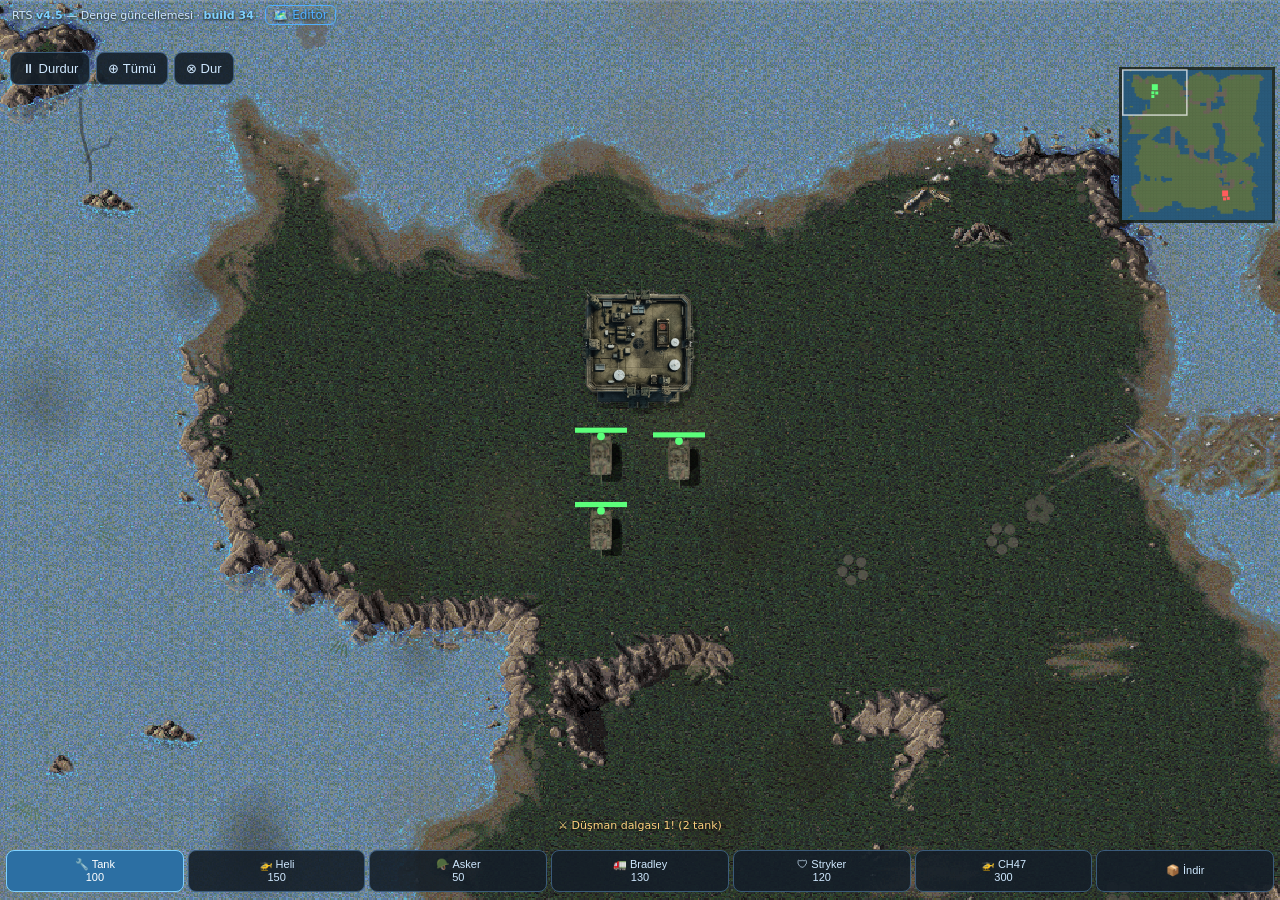
==== commit ce22fea5: "Add files via upload" ====
--- a/index.html
+++ b/index.html
@@ -19,7 +19,7 @@
   #pauseOverlay.show { display:flex; }
   #pauseOverlay h1 { font-size:28px; }
   #pauseOverlay button { background:#2c6fa3; color:#fff; border:none; border-radius:12px; padding:14px 32px; font-size:18px; }
-</style></head><body><div id="hud">RTS <b>v4.5</b> — Denge güncellemesi · <b>build 28 - 96x96 harita</b></div>
+</style></head><body><div id="hud">RTS <b>v4.5</b> — Denge güncellemesi · <b>build 34</b> <a href="editor.html" style="color:#4fb0ff;font-size:12px;margin-left:8px;text-decoration:none;border:1px solid #4fb0ff;padding:2px 7px;border-radius:6px;">🗺️ Editör</a></div>
 <div id="build">
   <button id="bTank" class="active">🔧 Tank<br>100</button>
   <button id="bHeli">🚁 Heli<br>150</button>
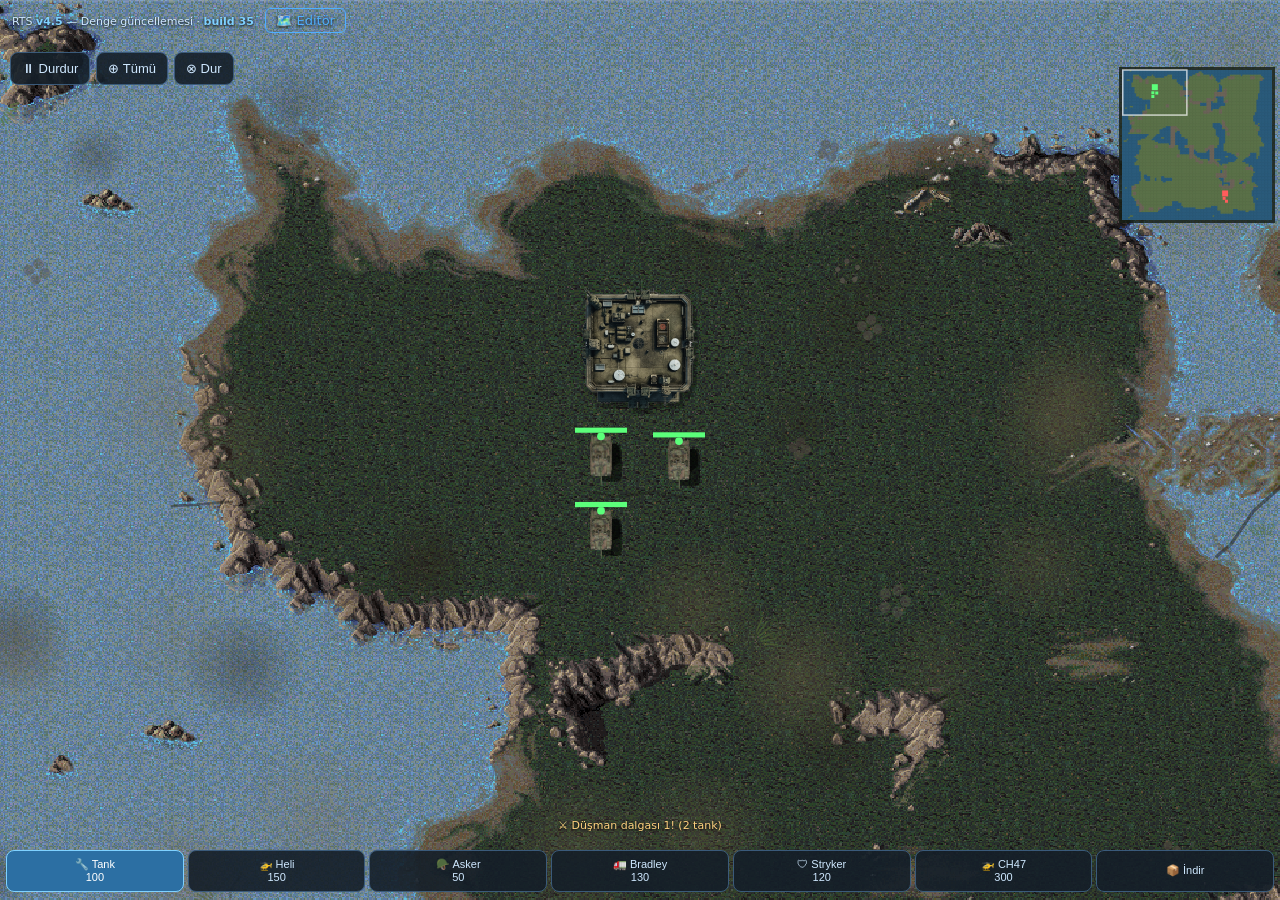
==== commit 1f0f8117: "Add files via upload" ====
--- a/index.html
+++ b/index.html
@@ -19,7 +19,7 @@
   #pauseOverlay.show { display:flex; }
   #pauseOverlay h1 { font-size:28px; }
   #pauseOverlay button { background:#2c6fa3; color:#fff; border:none; border-radius:12px; padding:14px 32px; font-size:18px; }
-</style></head><body><div id="hud">RTS <b>v4.5</b> — Denge güncellemesi · <b>build 34</b> <a href="editor.html" style="color:#4fb0ff;font-size:12px;margin-left:8px;text-decoration:none;border:1px solid #4fb0ff;padding:2px 7px;border-radius:6px;">🗺️ Editör</a></div>
+</style></head><body><div id="hud">RTS <b>v4.5</b> — Denge güncellemesi · <b>build 35</b> <a href="editor.html" style="color:#4fb0ff;font-size:13px;margin-left:8px;text-decoration:none;border:1px solid #4fb0ff;padding:4px 10px;border-radius:6px;pointer-events:auto;position:relative;z-index:50;display:inline-block;">🗺️ Editör</a></div>
 <div id="build">
   <button id="bTank" class="active">🔧 Tank<br>100</button>
   <button id="bHeli">🚁 Heli<br>150</button>
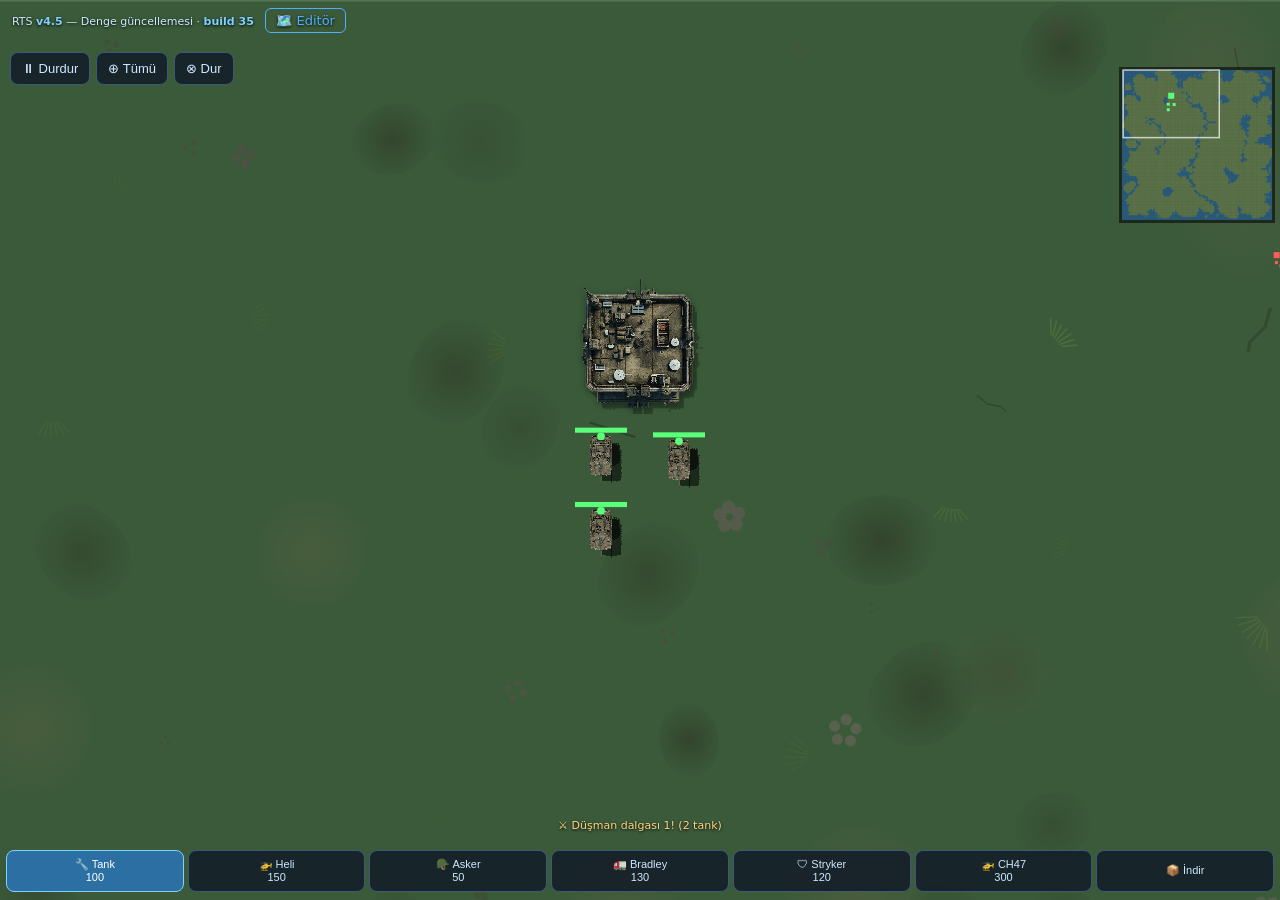
==== commit 71f5fcf6: "Add files via upload" ====
--- a/index.html
+++ b/index.html
@@ -142,7 +142,7 @@
 })();
 const statusEl=document.getElementById('status');
 let VW,VH,DPR;
-function resize(){DPR=Math.min(window.devicePixelRatio||1,2.5);VW=innerWidth;VH=innerHeight;canvas.width=Math.floor(VW*DPR);canvas.height=Math.floor(VH*DPR);canvas.style.width=VW+'px';canvas.style.height=VH+'px';ctx.setTransform(DPR,0,0,DPR,0,0);ctx.imageSmoothingEnabled=true;ctx.imageSmoothingQuality='high';}
+function resize(){DPR=Math.min(window.devicePixelRatio||1,2.5);VW=innerWidth;VH=innerHeight;canvas.width=Math.floor(VW*DPR);canvas.height=Math.floor(VH*DPR);canvas.style.width=VW+'px';canvas.style.height=VH+'px';ctx.setTransform(DPR,0,0,DPR,0,0);ctx.imageSmoothingEnabled=false;}
 addEventListener('resize',resize);resize();
 
 const hullImg=new Image();hullImg.src=HULL;
@@ -327,7 +327,9 @@
 const SCALE=0.0486;
 const GROUND_TILE=512;const GROUND_SCALE=0.28;
 const FAC_SCALE=0.1036;   // kışla ölçeği küçültüldü
-const MAP_W=2304,MAP_H=2304;
+// MAP_W/MAP_H: harita yüklenince D.MW*D.TW olarak güncellenir
+let MAP_W=2304, MAP_H=2304;
+
 const cam={x:0,y:0,zoom:1.3}; // baslangic bakis acisi (daha yakin)
 const MIN_ZOOM=0.32, MAX_ZOOM=2.0; // uzaklastirma alt siniri yukseltildi (cok kuculmesin)
 function fitZoom(){ return Math.max(VW/MAP_W, VH/MAP_H); } // harita disi bosluk gorunmesin
@@ -453,6 +455,12 @@
       g.push((c===1||c===2)?2:1); // 1=su,2=kaya -> engel(2); 0=kara -> 1
     }
     D.grid = g;
+    // Harita boyutlarını dinamik güncelle (herhangi bir tile boyutu çalışsın)
+    D.MW = mapR.w; D.MH = mapR.h; D.TW = mapR.ts || D.TW;
+    // Dinamik değişkenleri güncelle
+    ISLAND_GW = D.MW; ISLAND_GH = D.MH; D_TW = D.TW;
+    MAP_W = D.MW * D.TW;
+    MAP_H = D.MH * D.TW;
     // tile gorsellerini preload
     _ra1Total = Object.keys(RA1_TILES).length;
     for(const k in RA1_TILES){
@@ -478,8 +486,8 @@
 const _ra1ImgCache={}; let _ra1Loaded=0; let _ra1Total=0;
 // RA1 verileri fetch ile yuklenecek (init() icinde)
 
-const ISLAND_GW=D.MW, ISLAND_GH=D.MH;
-const D_TW=D.TW; // 20px per tile
+let ISLAND_GW=D.MW, ISLAND_GH=D.MH;
+let D_TW=D.TW; // tile boyutu - harita yüklenince güncellenir
 // D_GRID kaldirildi, D.grid dogrudan kullaniliyor
 // Tile index 2 = ocean/water, all others = land
 function islandAt(wx,wy){
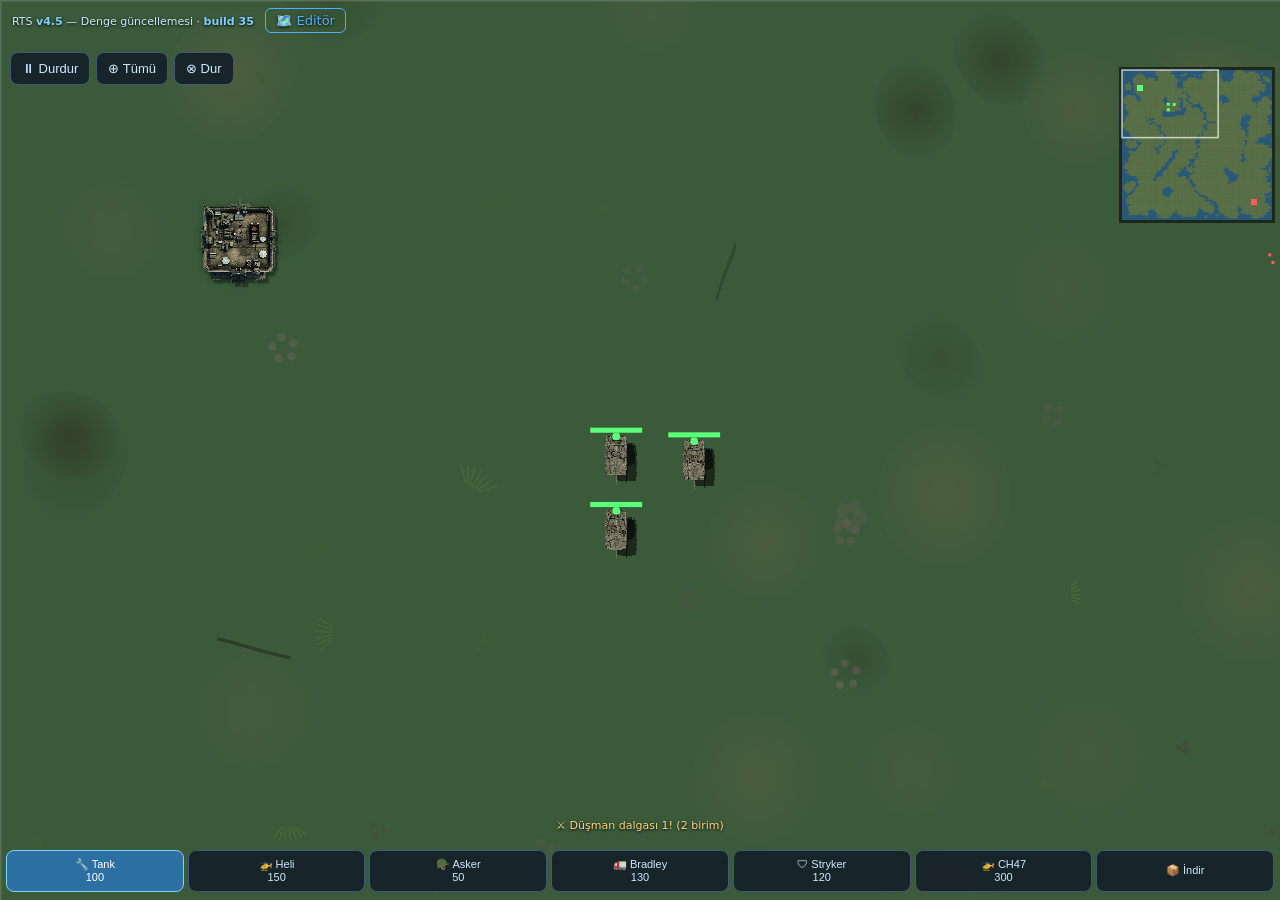
==== commit 13a8cb7f: "Add files via upload" ====
--- a/index.html
+++ b/index.html
@@ -324,12 +324,18 @@
   src.connect(g);g.connect(audioCtx.destination);src.start();
   src.stop(audioCtx.currentTime+0.18); // tek atis icin kisa kes
 }
-const SCALE=0.0486;
+// Birim/bina scale: harita boyutuna göre dinamik (harita yüklendikten sonra _MAP_SCALE_RATIO güncellenir)
+function getMapRatio(){ return window._MAP_SCALE_RATIO||1; }
+const _BASE_SCALE=0.0486;
+const _BASE_FAC_SCALE=0.1036;
+const _BASE_BRAD_SCALE=0.1114;
+const _BASE_STR_SCALE=0.044;
+function dynScale(base){ return base*getMapRatio(); }
+// Eski sabit referanslar için getter (kullanım yerine çağrılır)
+const SCALE=_BASE_SCALE; // çizimde dynScale(_BASE_SCALE) kullan
 const GROUND_TILE=512;const GROUND_SCALE=0.28;
-const FAC_SCALE=0.1036;   // kışla ölçeği küçültüldü
-// MAP_W/MAP_H: harita yüklenince D.MW*D.TW olarak güncellenir
-let MAP_W=2304, MAP_H=2304;
-
+const FAC_SCALE=_BASE_FAC_SCALE;   // çizimde dynScale(_BASE_FAC_SCALE) kullan
+let MAP_W=2304,MAP_H=2304;
 const cam={x:0,y:0,zoom:1.3}; // baslangic bakis acisi (daha yakin)
 const MIN_ZOOM=0.32, MAX_ZOOM=2.0; // uzaklastirma alt siniri yukseltildi (cok kuculmesin)
 function fitZoom(){ return Math.max(VW/MAP_W, VH/MAP_H); } // harita disi bosluk gorunmesin
@@ -340,7 +346,8 @@
 // mode kaldırıldı - tek parmak hep seçim/komut
 // kontroller: tek parmak=seç/komut, iki parmak=gez/zoom
 
-const STATS={maxHp:220,dmg:34,moveSpeed:0.6,maxTurn:0.045,turretMaxTurn:0.05,range:252,fireRate:70,accuracyNear:0.95,accuracyFar:0.45,radius:26,alignTolerance:0.18,bulletSpeed:5}; // RWR: tank radius=11, oranlandı
+const STATS={maxHp:220,dmg:34,moveSpeed:0.6,maxTurn:0.045,turretMaxTurn:0.05,range:252,fireRate:70,accuracyNear:0.95,accuracyFar:0.45,get radius(){return Math.round(26*getMapRatio());},alignTolerance:0.18,get bulletSpeed(){return 5*Math.max(0.5,getMapRatio());}};
+
 let resources=1000;
 let buildType='tank';
 const HELI_COST=150;
@@ -455,12 +462,35 @@
       g.push((c===1||c===2)?2:1); // 1=su,2=kaya -> engel(2); 0=kara -> 1
     }
     D.grid = g;
-    // Harita boyutlarını dinamik güncelle (herhangi bir tile boyutu çalışsın)
+
+    // ── Dinamik harita boyutu: tüm değerleri güncelle ──────────────
     D.MW = mapR.w; D.MH = mapR.h; D.TW = mapR.ts || D.TW;
-    // Dinamik değişkenleri güncelle
     ISLAND_GW = D.MW; ISLAND_GH = D.MH; D_TW = D.TW;
-    MAP_W = D.MW * D.TW;
-    MAP_H = D.MH * D.TW;
+    MAP_W = D.MW * D.TW; MAP_H = D.MH * D.TW;
+
+    // Harita boyutuna göre birim/bina ölçeğini otomatik ayarla
+    // Referans: 96x96 @ 24px = 2304px haritada SCALE=0.0486
+    const refMapSize = 2304;
+    const mapSize = MAP_W; // kare harita varsayımı
+    const sizeRatio = mapSize / refMapSize;
+    // Birim ve bina scaleleri orantıla
+    window._MAP_SCALE_RATIO = sizeRatio;
+
+    // Factory konumlarını harita köşelerine yerleştir (sol-üst ve sağ-alt)
+    const margin = MAP_W * 0.12;
+    factory.x = margin; factory.y = margin;
+    factory.rallyX = margin + 80; factory.rallyY = margin + 120;
+    factory.w = FAC_W * FAC_SCALE * sizeRatio;
+    factory.h = FAC_H * FAC_SCALE * sizeRatio;
+    enemyFactory.x = MAP_W - margin; enemyFactory.y = MAP_H - margin;
+    enemyFactory.w = FAC_W * FAC_SCALE * sizeRatio;
+    enemyFactory.h = FAC_H * FAC_SCALE * sizeRatio;
+
+    // Kamera başlangıcı: player factory'e bak
+    cam.x = factory.x - VW/cam.zoom/2;
+    cam.y = factory.y - VH/cam.zoom/2;
+    clampCam();
+
     // tile gorsellerini preload
     _ra1Total = Object.keys(RA1_TILES).length;
     for(const k in RA1_TILES){
@@ -487,7 +517,7 @@
 // RA1 verileri fetch ile yuklenecek (init() icinde)
 
 let ISLAND_GW=D.MW, ISLAND_GH=D.MH;
-let D_TW=D.TW; // tile boyutu - harita yüklenince güncellenir
+let D_TW=D.TW;
 // D_GRID kaldirildi, D.grid dogrudan kullaniliyor
 // Tile index 2 = ocean/water, all others = land
 function islandAt(wx,wy){
@@ -1075,7 +1105,14 @@
   spawnEnemyWave(2);
   cam.x=factory.x-VW/cam.zoom/2;cam.y=factory.y-VH/cam.zoom/2;clampCam();
 }
-function spawnEnemyWave(n){waveNum++;for(let i=0;i<n;i++){const sp=findSpawnPoint(enemyFactory.x+(Math.random()-0.5)*60, enemyFactory.y+50+Math.random()*40); tanks.push(makeTank(sp.x,sp.y,'enemy'));}flashStatus(`⚔️ Düşman dalgası ${waveNum}! (${n} tank)`);}
+function spawnEnemyWave(n){waveNum++;for(let i=0;i<n;i++){
+  // enemyFactory her zaman harita içinde (margin=%12), spawn noktası fabrika çevresinde
+  const angle=Math.random()*Math.PI*2;
+  const dist_r=40+Math.random()*80;
+  const ex=Math.max(20,Math.min(MAP_W-20, enemyFactory.x+Math.cos(angle)*dist_r));
+  const ey=Math.max(20,Math.min(MAP_H-20, enemyFactory.y+Math.sin(angle)*dist_r));
+  const sp=findSpawnPoint(ex,ey); tanks.push(makeTank(sp.x,sp.y,'enemy'));
+}flashStatus(`⚔️ Düşman dalgası ${waveNum}! (${n} birim)`);}
 
 let statusFlash='',statusFlashT=0;
 function flashStatus(m){statusFlash=m;statusFlashT=180;}
@@ -1796,7 +1833,7 @@
       const tt=Math.atan2(tg.y-t.y,tg.x-t.x);const tdiff=angleDiff(tt,t.turretAngle);
       t.turretAngle+=Math.sign(tdiff)*Math.min(Math.abs(tdiff),0.07);
       const aligned=Math.abs(tdiff)<0.12;
-      const bl=105*(BRAD_SCALE/0.82); // namlu ucu (dunya koordinati, demo ile uyumlu ~38px)
+      const bl=105*(dynScale(_BASE_BRAD_SCALE)/0.82); // namlu ucu (dunya koordinati, demo ile uyumlu ~38px)
       const bx=t.x+Math.cos(t.turretAngle)*bl, by=t.y+Math.sin(t.turretAngle)*bl;
       // 25mm TOP: orta menzil, alan hasari
       if(aligned&&td<=t.range&&t.fire25CD<=0&&t.spawning<=0){
@@ -1827,10 +1864,10 @@
       t.turretAngle+=Math.sign(tdiff)*Math.min(Math.abs(tdiff),0.09);
       const aligned=Math.abs(tdiff)<0.12;
       // taret konumu (govde merkezinden ileri+saga offset, govde yonune gore)
-      const fwd=STR_TURRET_FWD*STR_HULL_H*STR_SCALE, rgt=STR_TURRET_RIGHT*STR_HULL_W*STR_SCALE;
+      const fwd=STR_TURRET_FWD*STR_HULL_H*dynScale(_BASE_STR_SCALE), rgt=STR_TURRET_RIGHT*STR_HULL_W*dynScale(_BASE_STR_SCALE);
       const fx=Math.cos(t.hullAngle),fy=Math.sin(t.hullAngle),rx=Math.cos(t.hullAngle+Math.PI/2),ry=Math.sin(t.hullAngle+Math.PI/2);
       const tpx=t.x+fx*fwd+rx*rgt, tpy=t.y+fy*fwd+ry*rgt;
-      const bl=STR_MG_H*STR_SCALE*STR_MG_SCALE*STR_MG_PIVOT; // namlu ucu
+      const bl=STR_MG_H*dynScale(_BASE_STR_SCALE)*STR_MG_SCALE*STR_MG_PIVOT; // namlu ucu
       const bx=tpx+Math.cos(t.turretAngle)*bl, by=tpy+Math.sin(t.turretAngle)*bl;
       if(aligned&&td<=t.range&&t.fireCD<=0&&t.spawning<=0){
         const t01=Math.min(1,td/t.range);const acc=0.9-0.35*t01;const willHit=Math.random()<acc;
@@ -1848,7 +1885,7 @@
       t.turretAngle+=Math.sign(tdiff)*Math.min(Math.abs(tdiff),STATS.turretMaxTurn);
       if(td<=STATS.range&&t.fireCooldown<=0&&Math.abs(tdiff)<0.1&&t.spawning<=0){
         const t01=Math.min(1,td/STATS.range);const acc=STATS.accuracyNear+(STATS.accuracyFar-STATS.accuracyNear)*t01;const willHit=Math.random()<acc;
-        const bl=TUR_H*SCALE*0.42;const mx=t.x+Math.cos(t.turretAngle)*bl,my=t.y+Math.sin(t.turretAngle)*bl;
+        const bl=TUR_H*dynScale(_BASE_SCALE)*0.42;const mx=t.x+Math.cos(t.turretAngle)*bl,my=t.y+Math.sin(t.turretAngle)*bl;
         let aimAng=t.turretAngle;if(!willHit)aimAng+=(Math.random()-0.5)*0.25;
         bullets.push({x:mx,y:my,vx:Math.cos(aimAng)*STATS.bulletSpeed,vy:Math.sin(aimAng)*STATS.bulletSpeed,team:t.team,dmg:STATS.dmg,life:140,willHit});
         muzzleFlash(mx,my,aimAng,1.3);t.fireCooldown=STATS.fireRate;t.recoil=10;t.muzzle=6;
@@ -2213,7 +2250,7 @@
   const [sx,sy]=w2s(t.x,t.y);const z=cam.zoom;
   // Demo orani: hull=0.82, turret=0.46, cannon=0.6, m240=0.55 (turret scale OLMADAN)
   // Oyuna donusum: hepsi BRAD_FIT ile carpilir (demo 0.82 -> oyun 0.298)
-  const BRAD_FIT=BRAD_SCALE/0.82*z; // demo->oyun donusum * zoom
+  const BRAD_FIT=dynScale(_BASE_BRAD_SCALE)/0.82*z; // demo->oyun donusum * zoom
   const hw=bradHullImg.width*0.82*BRAD_FIT, hh=bradHullImg.height*0.82*BRAD_FIT;
   const tw=bradTurImg.width*0.46*BRAD_FIT, th=bradTurImg.height*0.46*BRAD_FIT;
   const idle=t.alive?Math.sin(t.idlePhase*4)*0.12*z:0;
@@ -2258,7 +2295,7 @@
 }
 function drawStryker(t){
   const [sx,sy]=w2s(t.x,t.y);const z=cam.zoom;
-  const fit=STR_SCALE*z;
+  const fit=dynScale(_BASE_STR_SCALE)*z;
   const hw=STR_HULL_W*fit, hh=STR_HULL_H*fit;
   const idle=t.alive?Math.sin(t.idlePhase*4)*0.1*z:0;
   const alpha=t.spawning>0?(0.4+0.6*(1-t.spawning/30)):1;
@@ -2270,7 +2307,7 @@
   if(strHullDraw.complete||strHullDraw instanceof HTMLCanvasElement)ctx.drawImage(strHullDraw,-hw/2,-hh/2,hw,hh);
   ctx.restore();
   // TARET KONUMU (govde merkezinden ileri+saga, govde yonune gore - demo ile birebir)
-  const fwd=STR_TURRET_FWD*STR_HULL_H*STR_SCALE*z, rgt=STR_TURRET_RIGHT*STR_HULL_W*STR_SCALE*z;
+  const fwd=STR_TURRET_FWD*STR_HULL_H*dynScale(_BASE_STR_SCALE)*z, rgt=STR_TURRET_RIGHT*STR_HULL_W*dynScale(_BASE_STR_SCALE)*z;
   const fx=Math.cos(t.hullAngle),fy=Math.sin(t.hullAngle),rx=Math.cos(t.hullAngle+Math.PI/2),ry=Math.sin(t.hullAngle+Math.PI/2);
   const tpx=sx+fx*fwd+rx*rgt, tpy=sy+fy*fwd+ry*rgt;
   // TARET + NAMLU (bagimsiz doner)
@@ -2291,7 +2328,7 @@
   // NAMLU ATESI (fire_03/04) - DEMO v13 ile birebir: namlu ucunda parlak alev
   if(t.flash>0&&strFireImgs[0]&&strFireImgs[0].complete){
     const fr=strFireImgs[Math.min(strFireImgs.length-1,t.flashFrame)];
-    const mlen=STR_MG_H*STR_SCALE*STR_MG_SCALE*z; // demo: IMG.mg.height*SCALE*MG_SCALE
+    const mlen=STR_MG_H*dynScale(_BASE_STR_SCALE)*STR_MG_SCALE*z; // demo: IMG.mg.height*SCALE*MG_SCALE
     const fw=fr.width*STR_SCALE*0.7*z, fh=fr.height*STR_SCALE*0.7*z; // demo: width*SCALE*0.7
     ctx.save();ctx.globalCompositeOperation='lighter';
     ctx.drawImage(fr,-fw/2,-mlen-fh,fw,fh); // demo: -mlen-fh
@@ -2405,7 +2442,7 @@
 }
 function drawFactory(){
   const [sx,sy]=w2s(factory.x,factory.y);const z=cam.zoom;
-  const fw=FAC_W*FAC_SCALE*z,fh=FAC_H*FAC_SCALE*z;
+  const fw=FAC_W*dynScale(_BASE_FAC_SCALE)*z,fh=FAC_H*dynScale(_BASE_FAC_SCALE)*z;
   if(facImg.complete){
     if(!window._facShadow){ // gölge silüetini bir kez hazırla (siyah versiyon)
       const c=document.createElement('canvas');c.width=facImg.naturalWidth;c.height=facImg.naturalHeight;
@@ -2450,7 +2487,7 @@
       const dw=chunkWorld*z;
       ctx.drawImage(ck,Math.floor(sx),Math.floor(sy),Math.ceil(dw)+1,Math.ceil(dw)+1);
     }
-    ctx.imageSmoothingEnabled=_sm;
+    ctx.imageSmoothingEnabled=false; // her zaman pixelated
   } else {
     // --- FALLBACK: ham karolar (sadece dokular yuklenirken) ---
     const gx0=Math.max(0,Math.floor(cam.x/islandCellW)-1);
@@ -2483,13 +2520,13 @@
   drawObstacles();
   drawFactory();
   // DÜŞMAN KIŞLASI
-  {const [ex,ey]=w2s(enemyFactory.x,enemyFactory.y);const fw=FAC_W*FAC_SCALE*z,fh=FAC_H*FAC_SCALE*z;
+  {const [ex,ey]=w2s(enemyFactory.x,enemyFactory.y);const fw=FAC_W*dynScale(_BASE_FAC_SCALE)*z,fh=FAC_H*dynScale(_BASE_FAC_SCALE)*z;
    if(facImg.complete&&window._facShadow){
      ctx.save();ctx.globalAlpha=0.40;ctx.filter='blur(3px)';ctx.drawImage(window._facShadow,ex-fw/2,ey-fh/2+fh*0.012,fw,fh);ctx.filter='none';ctx.restore();
      const ox=fw*0.04,oy=fh*0.05;ctx.save();ctx.globalAlpha=0.28;ctx.drawImage(window._facShadow,ex-fw/2+ox,ey-fh/2+oy,fw,fh);ctx.restore();}
    if(facImg.complete){const tintedFac=getEnemyTinted(facImg)||facImg;ctx.save();ctx.globalAlpha=1;ctx.globalCompositeOperation="source-over";ctx.drawImage(tintedFac,ex-fw/2,ey-fh/2,fw,fh);ctx.restore();}}
   for(const wr of wrecks){const[x,y]=w2s(wr.x,wr.y);
-    ctx.globalAlpha=Math.min(1,wr.fade)*0.3;ctx.fillStyle='#1a160f';ctx.beginPath();ctx.ellipse(x,y,HULL_W*SCALE*z*0.45,HULL_H*SCALE*z*0.4,0,0,Math.PI*2);ctx.fill();ctx.globalAlpha=1;
+    ctx.globalAlpha=Math.min(1,wr.fade)*0.3;ctx.fillStyle='#1a160f';ctx.beginPath();ctx.ellipse(x,y,HULL_W*dynScale(_BASE_SCALE)*z*0.45,HULL_H*dynScale(_BASE_SCALE)*z*0.4,0,0,Math.PI*2);ctx.fill();ctx.globalAlpha=1;
     if(wr.unitType==='soldier'){
       // ASKER ENKAZI: yere düşmüş asker görseli
       const deathFrames=sldImgs.death;
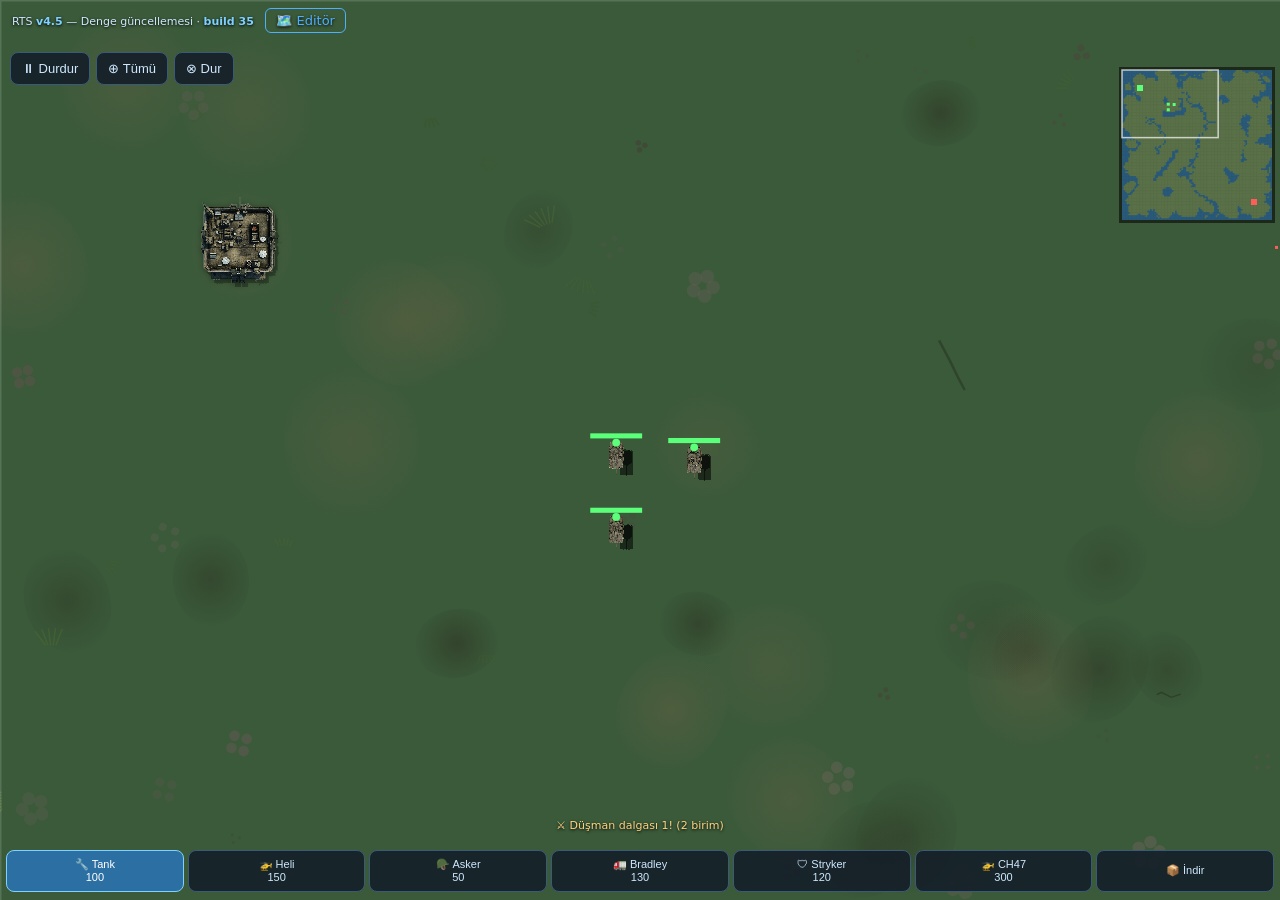
==== commit 66fa3309: "Add files via upload" ====
--- a/index.html
+++ b/index.html
@@ -1,7 +1,11 @@
 <!DOCTYPE html><html lang="tr"><head><meta charset="UTF-8"><meta name="viewport" content="width=device-width, initial-scale=1.0, user-scalable=no"><title>RTS - v2.8</title><style>
   * { margin:0; padding:0; box-sizing:border-box; -webkit-tap-highlight-color:transparent; }
   html,body { width:100%; height:100%; overflow:hidden; background:#0d1014; font-family:system-ui,sans-serif; }
-  #game { display:block; touch-action:none; width:100%; height:100%; }
+  #game { display:block; touch-action:none; width:100%; height:100%;
+    image-rendering: pixelated;
+    image-rendering: -moz-crisp-edges;
+    image-rendering: crisp-edges;
+  }
   #hud { position:fixed; top:0; left:0; right:0; padding:8px 12px; color:#cfe8ff; font-size:11px; pointer-events:none; text-shadow:0 1px 3px #000; z-index:2;}
   #hud b { color:#7fd1ff; }
   #status { position:fixed; bottom:62px; left:0; right:0; padding:6px 12px; color:#ffd27f; font-size:11px; pointer-events:none; text-shadow:0 1px 3px #000; text-align:center; z-index:2;}
@@ -61,7 +65,7 @@
 const BRAD_FIRE=["assets/images/bradley/fire_01.png","assets/images/bradley/fire_02.png","assets/images/bradley/fire_03.png","assets/images/bradley/fire_04.png","assets/images/bradley/fire_05.png","assets/images/bradley/fire_06.png"];
 // Bradley boyutlari (gercek olculere gore: tankin ~%85'i)
 const BRAD_HULL_W=127, BRAD_HULL_H=239, BRAD_TUR_W=179, BRAD_TUR_H=180;
-const BRAD_SCALE=0.1114;       // govde olcegi - yeni haritaya göre küçültüldü
+// BRAD/STR scale sabitleri aşağıda _BASE_ ile tanımlanıyor (satır ~335)
 const BRAD_TUR_SCALE=0.0486;    // kule olcegi
 const BRAD_COST=130;
 
@@ -71,7 +75,7 @@
 const STR_MG="assets/images/stryker/mg.png";
 const STR_FIRE=["assets/images/stryker/fire_03.png","assets/images/stryker/fire_04.png"];
 const STR_HULL_W=304, STR_HULL_H=631, STR_TUR_W=174, STR_TUR_H=252, STR_MG_W=38, STR_MG_H=259;
-const STR_SCALE=0.044;       // govde olcegi - yeni haritaya göre küçültüldü
+// STR_SCALE sabiti aşağıda _BASE_ ile tanımlanıyor
 const STR_TUR_SCALE=0.0343;    // kule olcegi
 const STR_MG_SCALE=0.0272;     // namlu olcegi
 const STR_TURRET_FWD=-0.12;   // kule govde merkezinden ileri/geri offset
@@ -324,17 +328,18 @@
   src.connect(g);g.connect(audioCtx.destination);src.start();
   src.stop(audioCtx.currentTime+0.18); // tek atis icin kisa kes
 }
-// Birim/bina scale: harita boyutuna göre dinamik (harita yüklendikten sonra _MAP_SCALE_RATIO güncellenir)
-function getMapRatio(){ return window._MAP_SCALE_RATIO||1; }
+// Birim/bina scale: harita boyutuna göre dinamik
 const _BASE_SCALE=0.0486;
 const _BASE_FAC_SCALE=0.1036;
 const _BASE_BRAD_SCALE=0.1114;
 const _BASE_STR_SCALE=0.044;
+const BRAD_SCALE=_BASE_BRAD_SCALE;
+const STR_SCALE=_BASE_STR_SCALE;
+const SCALE=_BASE_SCALE;
+const FAC_SCALE=_BASE_FAC_SCALE;
+function getMapRatio(){ return window._MAP_SCALE_RATIO||1; }
 function dynScale(base){ return base*getMapRatio(); }
-// Eski sabit referanslar için getter (kullanım yerine çağrılır)
-const SCALE=_BASE_SCALE; // çizimde dynScale(_BASE_SCALE) kullan
 const GROUND_TILE=512;const GROUND_SCALE=0.28;
-const FAC_SCALE=_BASE_FAC_SCALE;   // çizimde dynScale(_BASE_FAC_SCALE) kullan
 let MAP_W=2304,MAP_H=2304;
 const cam={x:0,y:0,zoom:1.3}; // baslangic bakis acisi (daha yakin)
 const MIN_ZOOM=0.32, MAX_ZOOM=2.0; // uzaklastirma alt siniri yukseltildi (cok kuculmesin)
@@ -1806,7 +1811,7 @@
       const hdiff=angleDiff(tt,t.hullAngle);
       const trange=t.range||380;
       if(td<=trange&&Math.abs(hdiff)<0.35&&t.spawning<=0){
-        const bl=HELI_H*SCALE*0.42;
+        const bl=HELI_H*dynScale(_BASE_SCALE)*0.42;
         // MAKİNELİ: sık ateş, küçük mermi
         if(t.fireCooldown<=0){
           for(let side of[-1,1]){ // çift namlu
@@ -2072,8 +2077,8 @@
   const hImg=enemy?eHullImg:hullImg, tImg=enemy?eTurImg:turretImg;
   const HWv=enemy?EHULL_W:HULL_W,HHv=enemy?EHULL_H:HULL_H,TWv=enemy?ETUR_W:TUR_W,THv=enemy?ETUR_H:TUR_H;
   const tpx=enemy?ETPX:TPX, tpy=enemy?ETPY:TPY;
-  const hw=HWv*SCALE*z,hh=HHv*SCALE*z;
-  const tw=TWv*SCALE*z,th=THv*SCALE*z;
+  const hw=HWv*dynScale(_BASE_SCALE)*z,hh=HHv*dynScale(_BASE_SCALE)*z;
+  const tw=TWv*dynScale(_BASE_SCALE)*z,th=THv*dynScale(_BASE_SCALE)*z;
   const dark=opts.dark||false,recoil=(opts.recoil||0)*z,idle=opts.idle||0,muzzle=opts.muzzle||0,alpha=opts.alpha!==undefined?opts.alpha:1;
   // Tank silüet gölgesi (gövde + kule birlikte)
   drawShadowSprite(hImg,sx,sy,hw,hh,hullAngle+Math.PI/2);
@@ -2120,7 +2125,7 @@
   const img=frames[fi];
   if(!img||!img.complete)return;
   
-  const sw=img.width*SCALE*1.7*z, sh=img.height*SCALE*1.7*z;
+  const sw=img.width*dynScale(_BASE_SCALE)*1.7*z, sh=img.height*dynScale(_BASE_SCALE)*1.7*z;
   const alpha=t.spawning>0?(0.4+0.6*(1-t.spawning/30)):1;
   // Asker gölgesi - basit küçük elips (ayak dibinde, doğal)
   ctx.save();
@@ -2143,8 +2148,8 @@
 }
 function drawChinook(t){
   const [sx,sy]=w2s(t.x,t.y);const z=cam.zoom;
-  const hw=ch47Img.width*SCALE*2.0*z, hh=ch47Img.height*SCALE*2.0*z;
-  const rw=ch47RotorImg.width*SCALE*3.6*z, rh=ch47RotorImg.height*SCALE*3.6*z;
+  const hw=ch47Img.width*dynScale(_BASE_SCALE)*2.0*z, hh=ch47Img.height*dynScale(_BASE_SCALE)*2.0*z;
+  const rw=ch47RotorImg.width*dynScale(_BASE_SCALE)*3.6*z, rh=ch47RotorImg.height*dynScale(_BASE_SCALE)*3.6*z;
   const fly=(t.altitude||0)*z;
   const bob=t.altitude>5?Math.sin(t.bobPhase)*3*z:0;
   const shadowScale=1+(t.altitude>5?Math.sin(t.bobPhase)*0.05:0);
@@ -2188,8 +2193,8 @@
 
 function drawHeli(t){
   const [sx,sy]=w2s(t.x,t.y);const z=cam.zoom;
-  const hw=HELI_W*SCALE*0.9*z, hh=HELI_H*SCALE*0.9*z;
-  const rw=ROTOR_W*SCALE*1.05*z, rh=ROTOR_H*SCALE*1.05*z;
+  const hw=HELI_W*dynScale(_BASE_SCALE)*0.9*z, hh=HELI_H*dynScale(_BASE_SCALE)*0.9*z;
+  const rw=ROTOR_W*dynScale(_BASE_SCALE)*1.05*z, rh=ROTOR_H*dynScale(_BASE_SCALE)*1.05*z;
   // UÇUŞ YÜKSEKLİĞİ: gövde yukarıda, gölge yerde
   const fly=45*z;
   const bob=Math.sin(t.bobPhase)*3.5*z; // havada salınım (belirgin)
@@ -2350,8 +2355,8 @@
   const [sx,sy]=w2s(t.x,t.y);const z=cam.zoom;
   const isEnemy=t.team==='enemy';
   const HW=isEnemy?EHULL_W:HULL_W, HH=isEnemy?EHULL_H:HULL_H;
-  const hh=HH*SCALE*z;
-  const hw=HW*SCALE*z;
+  const hh=HH*dynScale(_BASE_SCALE)*z;
+  const hw=HW*dynScale(_BASE_SCALE)*z;
   const idle=t.alive?Math.sin(t.idlePhase*4)*0.12*z:0;
   const alpha=t.spawning>0?(0.4+0.6*(1-t.spawning/30)):1;
   drawHullTurret(sx,sy,t.hullAngle,t.turretAngle,{recoil:t.recoil,idle,muzzle:t.muzzle,trackPhase:t.trackPhase,alpha,team:t.team,});
@@ -2533,7 +2538,7 @@
       if(deathFrames&&deathFrames.length>0){
         const img=deathFrames[deathFrames.length-1]; // son ölme karesi (yerde yatan)
         if(img&&img.complete){
-          const sw=img.width*SCALE*1.7*z, sh=img.height*SCALE*1.7*z;
+          const sw=img.width*dynScale(_BASE_SCALE)*1.7*z, sh=img.height*dynScale(_BASE_SCALE)*1.7*z;
           ctx.save();ctx.globalAlpha=Math.min(1,wr.fade);
           ctx.drawImage(img,x-sw/2,y-sh/2,sw,sh);
           ctx.restore();
@@ -2541,7 +2546,7 @@
       }
     } else if(wr.unitType==='heli'){
       // HELİKOPTER ENKAZI: kararmış gövde, yerde (gölge yok, düşmüş)
-      const hw=HELI_W*SCALE*0.9*z,hh=HELI_H*SCALE*0.9*z;
+      const hw=HELI_W*dynScale(_BASE_SCALE)*0.9*z,hh=HELI_H*dynScale(_BASE_SCALE)*0.9*z;
       ctx.save();ctx.globalAlpha=Math.min(1,wr.fade);ctx.translate(x,y);ctx.rotate(wr.a+Math.PI/2);
       ctx.filter='brightness(0.3) saturate(0.4)';
       if(heliImg.complete)ctx.drawImage(heliImg,-hw/2,-hh/2,hw,hh);
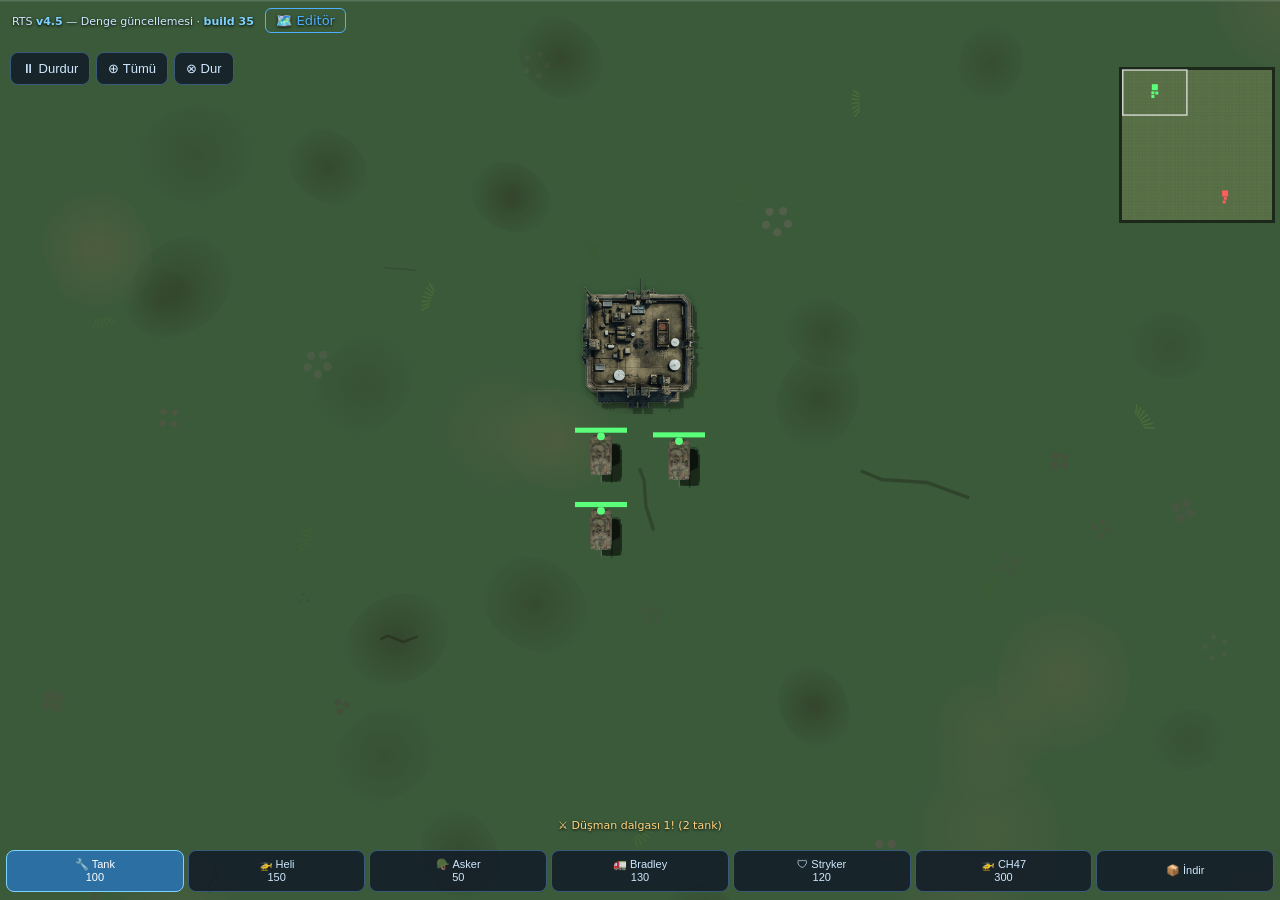
==== commit b8cd868e: "Add files via upload" ====
--- a/index.html
+++ b/index.html
@@ -1,11 +1,7 @@
 <!DOCTYPE html><html lang="tr"><head><meta charset="UTF-8"><meta name="viewport" content="width=device-width, initial-scale=1.0, user-scalable=no"><title>RTS - v2.8</title><style>
   * { margin:0; padding:0; box-sizing:border-box; -webkit-tap-highlight-color:transparent; }
   html,body { width:100%; height:100%; overflow:hidden; background:#0d1014; font-family:system-ui,sans-serif; }
-  #game { display:block; touch-action:none; width:100%; height:100%;
-    image-rendering: pixelated;
-    image-rendering: -moz-crisp-edges;
-    image-rendering: crisp-edges;
-  }
+  #game { display:block; touch-action:none; width:100%; height:100%; }
   #hud { position:fixed; top:0; left:0; right:0; padding:8px 12px; color:#cfe8ff; font-size:11px; pointer-events:none; text-shadow:0 1px 3px #000; z-index:2;}
   #hud b { color:#7fd1ff; }
   #status { position:fixed; bottom:62px; left:0; right:0; padding:6px 12px; color:#ffd27f; font-size:11px; pointer-events:none; text-shadow:0 1px 3px #000; text-align:center; z-index:2;}
@@ -65,7 +61,7 @@
 const BRAD_FIRE=["assets/images/bradley/fire_01.png","assets/images/bradley/fire_02.png","assets/images/bradley/fire_03.png","assets/images/bradley/fire_04.png","assets/images/bradley/fire_05.png","assets/images/bradley/fire_06.png"];
 // Bradley boyutlari (gercek olculere gore: tankin ~%85'i)
 const BRAD_HULL_W=127, BRAD_HULL_H=239, BRAD_TUR_W=179, BRAD_TUR_H=180;
-// BRAD/STR scale sabitleri aşağıda _BASE_ ile tanımlanıyor (satır ~335)
+const BRAD_SCALE=0.1114;       // govde olcegi - yeni haritaya göre küçültüldü
 const BRAD_TUR_SCALE=0.0486;    // kule olcegi
 const BRAD_COST=130;
 
@@ -75,7 +71,7 @@
 const STR_MG="assets/images/stryker/mg.png";
 const STR_FIRE=["assets/images/stryker/fire_03.png","assets/images/stryker/fire_04.png"];
 const STR_HULL_W=304, STR_HULL_H=631, STR_TUR_W=174, STR_TUR_H=252, STR_MG_W=38, STR_MG_H=259;
-// STR_SCALE sabiti aşağıda _BASE_ ile tanımlanıyor
+const STR_SCALE=0.044;       // govde olcegi - yeni haritaya göre küçültüldü
 const STR_TUR_SCALE=0.0343;    // kule olcegi
 const STR_MG_SCALE=0.0272;     // namlu olcegi
 const STR_TURRET_FWD=-0.12;   // kule govde merkezinden ileri/geri offset
@@ -146,7 +142,7 @@
 })();
 const statusEl=document.getElementById('status');
 let VW,VH,DPR;
-function resize(){DPR=Math.min(window.devicePixelRatio||1,2.5);VW=innerWidth;VH=innerHeight;canvas.width=Math.floor(VW*DPR);canvas.height=Math.floor(VH*DPR);canvas.style.width=VW+'px';canvas.style.height=VH+'px';ctx.setTransform(DPR,0,0,DPR,0,0);ctx.imageSmoothingEnabled=false;}
+function resize(){DPR=Math.min(window.devicePixelRatio||1,2.5);VW=innerWidth;VH=innerHeight;canvas.width=Math.floor(VW*DPR);canvas.height=Math.floor(VH*DPR);canvas.style.width=VW+'px';canvas.style.height=VH+'px';ctx.setTransform(DPR,0,0,DPR,0,0);ctx.imageSmoothingEnabled=true;ctx.imageSmoothingQuality='high';}
 addEventListener('resize',resize);resize();
 
 const hullImg=new Image();hullImg.src=HULL;
@@ -328,19 +324,10 @@
   src.connect(g);g.connect(audioCtx.destination);src.start();
   src.stop(audioCtx.currentTime+0.18); // tek atis icin kisa kes
 }
-// Birim/bina scale: harita boyutuna göre dinamik
-const _BASE_SCALE=0.0486;
-const _BASE_FAC_SCALE=0.1036;
-const _BASE_BRAD_SCALE=0.1114;
-const _BASE_STR_SCALE=0.044;
-const BRAD_SCALE=_BASE_BRAD_SCALE;
-const STR_SCALE=_BASE_STR_SCALE;
-const SCALE=_BASE_SCALE;
-const FAC_SCALE=_BASE_FAC_SCALE;
-function getMapRatio(){ return window._MAP_SCALE_RATIO||1; }
-function dynScale(base){ return base*getMapRatio(); }
+const SCALE=0.0486;
 const GROUND_TILE=512;const GROUND_SCALE=0.28;
-let MAP_W=2304,MAP_H=2304;
+const FAC_SCALE=0.1036;   // kışla ölçeği küçültüldü
+const MAP_W=2304,MAP_H=2304;
 const cam={x:0,y:0,zoom:1.3}; // baslangic bakis acisi (daha yakin)
 const MIN_ZOOM=0.32, MAX_ZOOM=2.0; // uzaklastirma alt siniri yukseltildi (cok kuculmesin)
 function fitZoom(){ return Math.max(VW/MAP_W, VH/MAP_H); } // harita disi bosluk gorunmesin
@@ -351,8 +338,7 @@
 // mode kaldırıldı - tek parmak hep seçim/komut
 // kontroller: tek parmak=seç/komut, iki parmak=gez/zoom
 
-const STATS={maxHp:220,dmg:34,moveSpeed:0.6,maxTurn:0.045,turretMaxTurn:0.05,range:252,fireRate:70,accuracyNear:0.95,accuracyFar:0.45,get radius(){return Math.round(26*getMapRatio());},alignTolerance:0.18,get bulletSpeed(){return 5*Math.max(0.5,getMapRatio());}};
-
+const STATS={maxHp:220,dmg:34,moveSpeed:0.6,maxTurn:0.045,turretMaxTurn:0.05,range:252,fireRate:70,accuracyNear:0.95,accuracyFar:0.45,radius:26,alignTolerance:0.18,bulletSpeed:5}; // RWR: tank radius=11, oranlandı
 let resources=1000;
 let buildType='tank';
 const HELI_COST=150;
@@ -467,35 +453,6 @@
       g.push((c===1||c===2)?2:1); // 1=su,2=kaya -> engel(2); 0=kara -> 1
     }
     D.grid = g;
-
-    // ── Dinamik harita boyutu: tüm değerleri güncelle ──────────────
-    D.MW = mapR.w; D.MH = mapR.h; D.TW = mapR.ts || D.TW;
-    ISLAND_GW = D.MW; ISLAND_GH = D.MH; D_TW = D.TW;
-    MAP_W = D.MW * D.TW; MAP_H = D.MH * D.TW;
-
-    // Harita boyutuna göre birim/bina ölçeğini otomatik ayarla
-    // Referans: 96x96 @ 24px = 2304px haritada SCALE=0.0486
-    const refMapSize = 2304;
-    const mapSize = MAP_W; // kare harita varsayımı
-    const sizeRatio = mapSize / refMapSize;
-    // Birim ve bina scaleleri orantıla
-    window._MAP_SCALE_RATIO = sizeRatio;
-
-    // Factory konumlarını harita köşelerine yerleştir (sol-üst ve sağ-alt)
-    const margin = MAP_W * 0.12;
-    factory.x = margin; factory.y = margin;
-    factory.rallyX = margin + 80; factory.rallyY = margin + 120;
-    factory.w = FAC_W * FAC_SCALE * sizeRatio;
-    factory.h = FAC_H * FAC_SCALE * sizeRatio;
-    enemyFactory.x = MAP_W - margin; enemyFactory.y = MAP_H - margin;
-    enemyFactory.w = FAC_W * FAC_SCALE * sizeRatio;
-    enemyFactory.h = FAC_H * FAC_SCALE * sizeRatio;
-
-    // Kamera başlangıcı: player factory'e bak
-    cam.x = factory.x - VW/cam.zoom/2;
-    cam.y = factory.y - VH/cam.zoom/2;
-    clampCam();
-
     // tile gorsellerini preload
     _ra1Total = Object.keys(RA1_TILES).length;
     for(const k in RA1_TILES){
@@ -521,8 +478,8 @@
 const _ra1ImgCache={}; let _ra1Loaded=0; let _ra1Total=0;
 // RA1 verileri fetch ile yuklenecek (init() icinde)
 
-let ISLAND_GW=D.MW, ISLAND_GH=D.MH;
-let D_TW=D.TW;
+const ISLAND_GW=D.MW, ISLAND_GH=D.MH;
+const D_TW=D.TW; // 20px per tile
 // D_GRID kaldirildi, D.grid dogrudan kullaniliyor
 // Tile index 2 = ocean/water, all others = land
 function islandAt(wx,wy){
@@ -1110,14 +1067,7 @@
   spawnEnemyWave(2);
   cam.x=factory.x-VW/cam.zoom/2;cam.y=factory.y-VH/cam.zoom/2;clampCam();
 }
-function spawnEnemyWave(n){waveNum++;for(let i=0;i<n;i++){
-  // enemyFactory her zaman harita içinde (margin=%12), spawn noktası fabrika çevresinde
-  const angle=Math.random()*Math.PI*2;
-  const dist_r=40+Math.random()*80;
-  const ex=Math.max(20,Math.min(MAP_W-20, enemyFactory.x+Math.cos(angle)*dist_r));
-  const ey=Math.max(20,Math.min(MAP_H-20, enemyFactory.y+Math.sin(angle)*dist_r));
-  const sp=findSpawnPoint(ex,ey); tanks.push(makeTank(sp.x,sp.y,'enemy'));
-}flashStatus(`⚔️ Düşman dalgası ${waveNum}! (${n} birim)`);}
+function spawnEnemyWave(n){waveNum++;for(let i=0;i<n;i++){const sp=findSpawnPoint(enemyFactory.x+(Math.random()-0.5)*60, enemyFactory.y+50+Math.random()*40); tanks.push(makeTank(sp.x,sp.y,'enemy'));}flashStatus(`⚔️ Düşman dalgası ${waveNum}! (${n} tank)`);}
 
 let statusFlash='',statusFlashT=0;
 function flashStatus(m){statusFlash=m;statusFlashT=180;}
@@ -1811,7 +1761,7 @@
       const hdiff=angleDiff(tt,t.hullAngle);
       const trange=t.range||380;
       if(td<=trange&&Math.abs(hdiff)<0.35&&t.spawning<=0){
-        const bl=HELI_H*dynScale(_BASE_SCALE)*0.42;
+        const bl=HELI_H*SCALE*0.42;
         // MAKİNELİ: sık ateş, küçük mermi
         if(t.fireCooldown<=0){
           for(let side of[-1,1]){ // çift namlu
@@ -1838,7 +1788,7 @@
       const tt=Math.atan2(tg.y-t.y,tg.x-t.x);const tdiff=angleDiff(tt,t.turretAngle);
       t.turretAngle+=Math.sign(tdiff)*Math.min(Math.abs(tdiff),0.07);
       const aligned=Math.abs(tdiff)<0.12;
-      const bl=105*(dynScale(_BASE_BRAD_SCALE)/0.82); // namlu ucu (dunya koordinati, demo ile uyumlu ~38px)
+      const bl=105*(BRAD_SCALE/0.82); // namlu ucu (dunya koordinati, demo ile uyumlu ~38px)
       const bx=t.x+Math.cos(t.turretAngle)*bl, by=t.y+Math.sin(t.turretAngle)*bl;
       // 25mm TOP: orta menzil, alan hasari
       if(aligned&&td<=t.range&&t.fire25CD<=0&&t.spawning<=0){
@@ -1869,10 +1819,10 @@
       t.turretAngle+=Math.sign(tdiff)*Math.min(Math.abs(tdiff),0.09);
       const aligned=Math.abs(tdiff)<0.12;
       // taret konumu (govde merkezinden ileri+saga offset, govde yonune gore)
-      const fwd=STR_TURRET_FWD*STR_HULL_H*dynScale(_BASE_STR_SCALE), rgt=STR_TURRET_RIGHT*STR_HULL_W*dynScale(_BASE_STR_SCALE);
+      const fwd=STR_TURRET_FWD*STR_HULL_H*STR_SCALE, rgt=STR_TURRET_RIGHT*STR_HULL_W*STR_SCALE;
       const fx=Math.cos(t.hullAngle),fy=Math.sin(t.hullAngle),rx=Math.cos(t.hullAngle+Math.PI/2),ry=Math.sin(t.hullAngle+Math.PI/2);
       const tpx=t.x+fx*fwd+rx*rgt, tpy=t.y+fy*fwd+ry*rgt;
-      const bl=STR_MG_H*dynScale(_BASE_STR_SCALE)*STR_MG_SCALE*STR_MG_PIVOT; // namlu ucu
+      const bl=STR_MG_H*STR_SCALE*STR_MG_SCALE*STR_MG_PIVOT; // namlu ucu
       const bx=tpx+Math.cos(t.turretAngle)*bl, by=tpy+Math.sin(t.turretAngle)*bl;
       if(aligned&&td<=t.range&&t.fireCD<=0&&t.spawning<=0){
         const t01=Math.min(1,td/t.range);const acc=0.9-0.35*t01;const willHit=Math.random()<acc;
@@ -1890,7 +1840,7 @@
       t.turretAngle+=Math.sign(tdiff)*Math.min(Math.abs(tdiff),STATS.turretMaxTurn);
       if(td<=STATS.range&&t.fireCooldown<=0&&Math.abs(tdiff)<0.1&&t.spawning<=0){
         const t01=Math.min(1,td/STATS.range);const acc=STATS.accuracyNear+(STATS.accuracyFar-STATS.accuracyNear)*t01;const willHit=Math.random()<acc;
-        const bl=TUR_H*dynScale(_BASE_SCALE)*0.42;const mx=t.x+Math.cos(t.turretAngle)*bl,my=t.y+Math.sin(t.turretAngle)*bl;
+        const bl=TUR_H*SCALE*0.42;const mx=t.x+Math.cos(t.turretAngle)*bl,my=t.y+Math.sin(t.turretAngle)*bl;
         let aimAng=t.turretAngle;if(!willHit)aimAng+=(Math.random()-0.5)*0.25;
         bullets.push({x:mx,y:my,vx:Math.cos(aimAng)*STATS.bulletSpeed,vy:Math.sin(aimAng)*STATS.bulletSpeed,team:t.team,dmg:STATS.dmg,life:140,willHit});
         muzzleFlash(mx,my,aimAng,1.3);t.fireCooldown=STATS.fireRate;t.recoil=10;t.muzzle=6;
@@ -2077,8 +2027,8 @@
   const hImg=enemy?eHullImg:hullImg, tImg=enemy?eTurImg:turretImg;
   const HWv=enemy?EHULL_W:HULL_W,HHv=enemy?EHULL_H:HULL_H,TWv=enemy?ETUR_W:TUR_W,THv=enemy?ETUR_H:TUR_H;
   const tpx=enemy?ETPX:TPX, tpy=enemy?ETPY:TPY;
-  const hw=HWv*dynScale(_BASE_SCALE)*z,hh=HHv*dynScale(_BASE_SCALE)*z;
-  const tw=TWv*dynScale(_BASE_SCALE)*z,th=THv*dynScale(_BASE_SCALE)*z;
+  const hw=HWv*SCALE*z,hh=HHv*SCALE*z;
+  const tw=TWv*SCALE*z,th=THv*SCALE*z;
   const dark=opts.dark||false,recoil=(opts.recoil||0)*z,idle=opts.idle||0,muzzle=opts.muzzle||0,alpha=opts.alpha!==undefined?opts.alpha:1;
   // Tank silüet gölgesi (gövde + kule birlikte)
   drawShadowSprite(hImg,sx,sy,hw,hh,hullAngle+Math.PI/2);
@@ -2125,7 +2075,7 @@
   const img=frames[fi];
   if(!img||!img.complete)return;
   
-  const sw=img.width*dynScale(_BASE_SCALE)*1.7*z, sh=img.height*dynScale(_BASE_SCALE)*1.7*z;
+  const sw=img.width*SCALE*1.7*z, sh=img.height*SCALE*1.7*z;
   const alpha=t.spawning>0?(0.4+0.6*(1-t.spawning/30)):1;
   // Asker gölgesi - basit küçük elips (ayak dibinde, doğal)
   ctx.save();
@@ -2148,8 +2098,8 @@
 }
 function drawChinook(t){
   const [sx,sy]=w2s(t.x,t.y);const z=cam.zoom;
-  const hw=ch47Img.width*dynScale(_BASE_SCALE)*2.0*z, hh=ch47Img.height*dynScale(_BASE_SCALE)*2.0*z;
-  const rw=ch47RotorImg.width*dynScale(_BASE_SCALE)*3.6*z, rh=ch47RotorImg.height*dynScale(_BASE_SCALE)*3.6*z;
+  const hw=ch47Img.width*SCALE*2.0*z, hh=ch47Img.height*SCALE*2.0*z;
+  const rw=ch47RotorImg.width*SCALE*3.6*z, rh=ch47RotorImg.height*SCALE*3.6*z;
   const fly=(t.altitude||0)*z;
   const bob=t.altitude>5?Math.sin(t.bobPhase)*3*z:0;
   const shadowScale=1+(t.altitude>5?Math.sin(t.bobPhase)*0.05:0);
@@ -2193,8 +2143,8 @@
 
 function drawHeli(t){
   const [sx,sy]=w2s(t.x,t.y);const z=cam.zoom;
-  const hw=HELI_W*dynScale(_BASE_SCALE)*0.9*z, hh=HELI_H*dynScale(_BASE_SCALE)*0.9*z;
-  const rw=ROTOR_W*dynScale(_BASE_SCALE)*1.05*z, rh=ROTOR_H*dynScale(_BASE_SCALE)*1.05*z;
+  const hw=HELI_W*SCALE*0.9*z, hh=HELI_H*SCALE*0.9*z;
+  const rw=ROTOR_W*SCALE*1.05*z, rh=ROTOR_H*SCALE*1.05*z;
   // UÇUŞ YÜKSEKLİĞİ: gövde yukarıda, gölge yerde
   const fly=45*z;
   const bob=Math.sin(t.bobPhase)*3.5*z; // havada salınım (belirgin)
@@ -2255,7 +2205,7 @@
   const [sx,sy]=w2s(t.x,t.y);const z=cam.zoom;
   // Demo orani: hull=0.82, turret=0.46, cannon=0.6, m240=0.55 (turret scale OLMADAN)
   // Oyuna donusum: hepsi BRAD_FIT ile carpilir (demo 0.82 -> oyun 0.298)
-  const BRAD_FIT=dynScale(_BASE_BRAD_SCALE)/0.82*z; // demo->oyun donusum * zoom
+  const BRAD_FIT=BRAD_SCALE/0.82*z; // demo->oyun donusum * zoom
   const hw=bradHullImg.width*0.82*BRAD_FIT, hh=bradHullImg.height*0.82*BRAD_FIT;
   const tw=bradTurImg.width*0.46*BRAD_FIT, th=bradTurImg.height*0.46*BRAD_FIT;
   const idle=t.alive?Math.sin(t.idlePhase*4)*0.12*z:0;
@@ -2300,7 +2250,7 @@
 }
 function drawStryker(t){
   const [sx,sy]=w2s(t.x,t.y);const z=cam.zoom;
-  const fit=dynScale(_BASE_STR_SCALE)*z;
+  const fit=STR_SCALE*z;
   const hw=STR_HULL_W*fit, hh=STR_HULL_H*fit;
   const idle=t.alive?Math.sin(t.idlePhase*4)*0.1*z:0;
   const alpha=t.spawning>0?(0.4+0.6*(1-t.spawning/30)):1;
@@ -2312,7 +2262,7 @@
   if(strHullDraw.complete||strHullDraw instanceof HTMLCanvasElement)ctx.drawImage(strHullDraw,-hw/2,-hh/2,hw,hh);
   ctx.restore();
   // TARET KONUMU (govde merkezinden ileri+saga, govde yonune gore - demo ile birebir)
-  const fwd=STR_TURRET_FWD*STR_HULL_H*dynScale(_BASE_STR_SCALE)*z, rgt=STR_TURRET_RIGHT*STR_HULL_W*dynScale(_BASE_STR_SCALE)*z;
+  const fwd=STR_TURRET_FWD*STR_HULL_H*STR_SCALE*z, rgt=STR_TURRET_RIGHT*STR_HULL_W*STR_SCALE*z;
   const fx=Math.cos(t.hullAngle),fy=Math.sin(t.hullAngle),rx=Math.cos(t.hullAngle+Math.PI/2),ry=Math.sin(t.hullAngle+Math.PI/2);
   const tpx=sx+fx*fwd+rx*rgt, tpy=sy+fy*fwd+ry*rgt;
   // TARET + NAMLU (bagimsiz doner)
@@ -2333,7 +2283,7 @@
   // NAMLU ATESI (fire_03/04) - DEMO v13 ile birebir: namlu ucunda parlak alev
   if(t.flash>0&&strFireImgs[0]&&strFireImgs[0].complete){
     const fr=strFireImgs[Math.min(strFireImgs.length-1,t.flashFrame)];
-    const mlen=STR_MG_H*dynScale(_BASE_STR_SCALE)*STR_MG_SCALE*z; // demo: IMG.mg.height*SCALE*MG_SCALE
+    const mlen=STR_MG_H*STR_SCALE*STR_MG_SCALE*z; // demo: IMG.mg.height*SCALE*MG_SCALE
     const fw=fr.width*STR_SCALE*0.7*z, fh=fr.height*STR_SCALE*0.7*z; // demo: width*SCALE*0.7
     ctx.save();ctx.globalCompositeOperation='lighter';
     ctx.drawImage(fr,-fw/2,-mlen-fh,fw,fh); // demo: -mlen-fh
@@ -2355,8 +2305,8 @@
   const [sx,sy]=w2s(t.x,t.y);const z=cam.zoom;
   const isEnemy=t.team==='enemy';
   const HW=isEnemy?EHULL_W:HULL_W, HH=isEnemy?EHULL_H:HULL_H;
-  const hh=HH*dynScale(_BASE_SCALE)*z;
-  const hw=HW*dynScale(_BASE_SCALE)*z;
+  const hh=HH*SCALE*z;
+  const hw=HW*SCALE*z;
   const idle=t.alive?Math.sin(t.idlePhase*4)*0.12*z:0;
   const alpha=t.spawning>0?(0.4+0.6*(1-t.spawning/30)):1;
   drawHullTurret(sx,sy,t.hullAngle,t.turretAngle,{recoil:t.recoil,idle,muzzle:t.muzzle,trackPhase:t.trackPhase,alpha,team:t.team,});
@@ -2447,7 +2397,7 @@
 }
 function drawFactory(){
   const [sx,sy]=w2s(factory.x,factory.y);const z=cam.zoom;
-  const fw=FAC_W*dynScale(_BASE_FAC_SCALE)*z,fh=FAC_H*dynScale(_BASE_FAC_SCALE)*z;
+  const fw=FAC_W*FAC_SCALE*z,fh=FAC_H*FAC_SCALE*z;
   if(facImg.complete){
     if(!window._facShadow){ // gölge silüetini bir kez hazırla (siyah versiyon)
       const c=document.createElement('canvas');c.width=facImg.naturalWidth;c.height=facImg.naturalHeight;
@@ -2492,7 +2442,7 @@
       const dw=chunkWorld*z;
       ctx.drawImage(ck,Math.floor(sx),Math.floor(sy),Math.ceil(dw)+1,Math.ceil(dw)+1);
     }
-    ctx.imageSmoothingEnabled=false; // her zaman pixelated
+    ctx.imageSmoothingEnabled=_sm;
   } else {
     // --- FALLBACK: ham karolar (sadece dokular yuklenirken) ---
     const gx0=Math.max(0,Math.floor(cam.x/islandCellW)-1);
@@ -2525,20 +2475,20 @@
   drawObstacles();
   drawFactory();
   // DÜŞMAN KIŞLASI
-  {const [ex,ey]=w2s(enemyFactory.x,enemyFactory.y);const fw=FAC_W*dynScale(_BASE_FAC_SCALE)*z,fh=FAC_H*dynScale(_BASE_FAC_SCALE)*z;
+  {const [ex,ey]=w2s(enemyFactory.x,enemyFactory.y);const fw=FAC_W*FAC_SCALE*z,fh=FAC_H*FAC_SCALE*z;
    if(facImg.complete&&window._facShadow){
      ctx.save();ctx.globalAlpha=0.40;ctx.filter='blur(3px)';ctx.drawImage(window._facShadow,ex-fw/2,ey-fh/2+fh*0.012,fw,fh);ctx.filter='none';ctx.restore();
      const ox=fw*0.04,oy=fh*0.05;ctx.save();ctx.globalAlpha=0.28;ctx.drawImage(window._facShadow,ex-fw/2+ox,ey-fh/2+oy,fw,fh);ctx.restore();}
    if(facImg.complete){const tintedFac=getEnemyTinted(facImg)||facImg;ctx.save();ctx.globalAlpha=1;ctx.globalCompositeOperation="source-over";ctx.drawImage(tintedFac,ex-fw/2,ey-fh/2,fw,fh);ctx.restore();}}
   for(const wr of wrecks){const[x,y]=w2s(wr.x,wr.y);
-    ctx.globalAlpha=Math.min(1,wr.fade)*0.3;ctx.fillStyle='#1a160f';ctx.beginPath();ctx.ellipse(x,y,HULL_W*dynScale(_BASE_SCALE)*z*0.45,HULL_H*dynScale(_BASE_SCALE)*z*0.4,0,0,Math.PI*2);ctx.fill();ctx.globalAlpha=1;
+    ctx.globalAlpha=Math.min(1,wr.fade)*0.3;ctx.fillStyle='#1a160f';ctx.beginPath();ctx.ellipse(x,y,HULL_W*SCALE*z*0.45,HULL_H*SCALE*z*0.4,0,0,Math.PI*2);ctx.fill();ctx.globalAlpha=1;
     if(wr.unitType==='soldier'){
       // ASKER ENKAZI: yere düşmüş asker görseli
       const deathFrames=sldImgs.death;
       if(deathFrames&&deathFrames.length>0){
         const img=deathFrames[deathFrames.length-1]; // son ölme karesi (yerde yatan)
         if(img&&img.complete){
-          const sw=img.width*dynScale(_BASE_SCALE)*1.7*z, sh=img.height*dynScale(_BASE_SCALE)*1.7*z;
+          const sw=img.width*SCALE*1.7*z, sh=img.height*SCALE*1.7*z;
           ctx.save();ctx.globalAlpha=Math.min(1,wr.fade);
           ctx.drawImage(img,x-sw/2,y-sh/2,sw,sh);
           ctx.restore();
@@ -2546,7 +2496,7 @@
       }
     } else if(wr.unitType==='heli'){
       // HELİKOPTER ENKAZI: kararmış gövde, yerde (gölge yok, düşmüş)
-      const hw=HELI_W*dynScale(_BASE_SCALE)*0.9*z,hh=HELI_H*dynScale(_BASE_SCALE)*0.9*z;
+      const hw=HELI_W*SCALE*0.9*z,hh=HELI_H*SCALE*0.9*z;
       ctx.save();ctx.globalAlpha=Math.min(1,wr.fade);ctx.translate(x,y);ctx.rotate(wr.a+Math.PI/2);
       ctx.filter='brightness(0.3) saturate(0.4)';
       if(heliImg.complete)ctx.drawImage(heliImg,-hw/2,-hh/2,hw,hh);
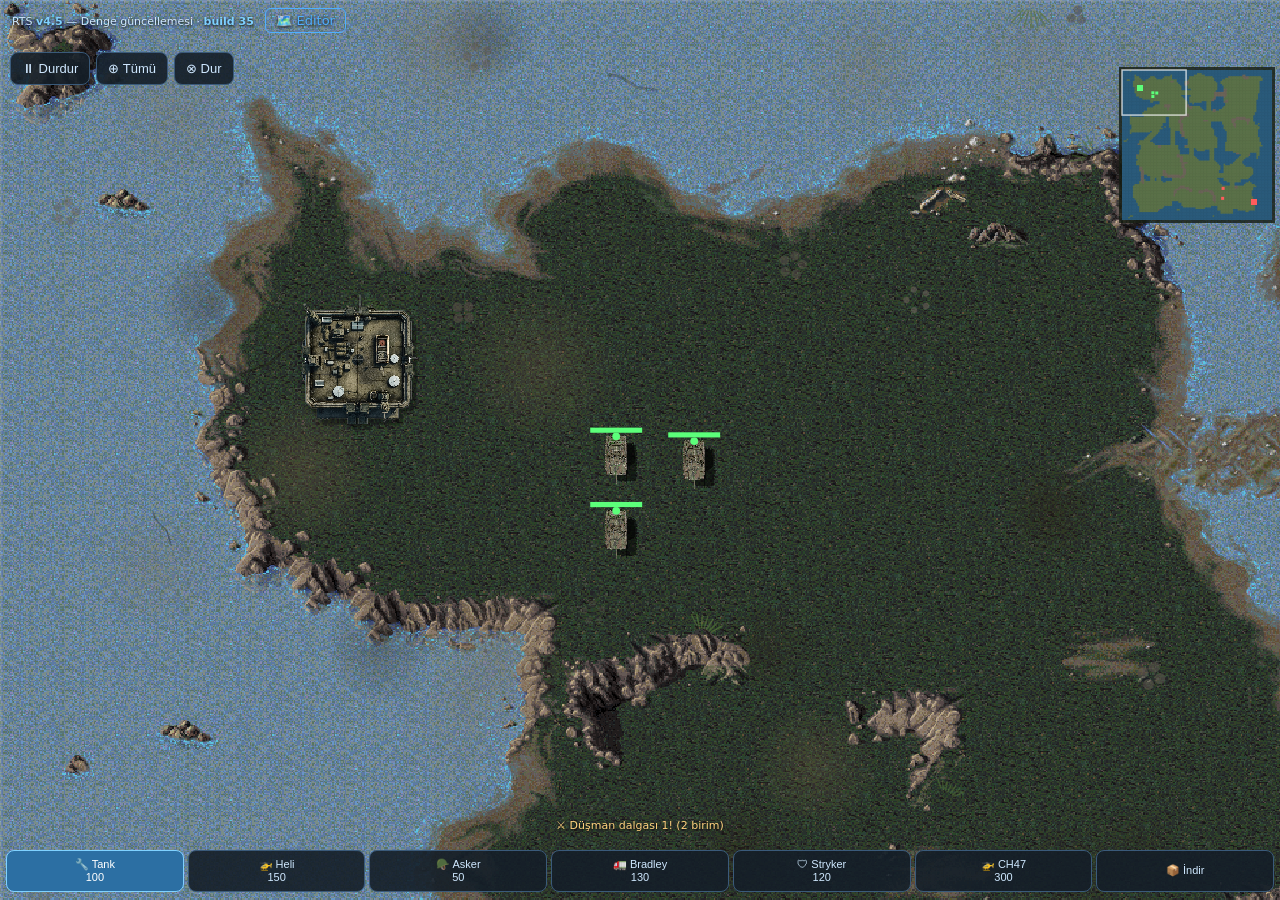
==== commit 437dfc60: "Add files via upload" ====
--- a/index.html
+++ b/index.html
@@ -1,7 +1,11 @@
 <!DOCTYPE html><html lang="tr"><head><meta charset="UTF-8"><meta name="viewport" content="width=device-width, initial-scale=1.0, user-scalable=no"><title>RTS - v2.8</title><style>
   * { margin:0; padding:0; box-sizing:border-box; -webkit-tap-highlight-color:transparent; }
   html,body { width:100%; height:100%; overflow:hidden; background:#0d1014; font-family:system-ui,sans-serif; }
-  #game { display:block; touch-action:none; width:100%; height:100%; }
+  #game { display:block; touch-action:none; width:100%; height:100%;
+    image-rendering: pixelated;
+    image-rendering: -moz-crisp-edges;
+    image-rendering: crisp-edges;
+  }
   #hud { position:fixed; top:0; left:0; right:0; padding:8px 12px; color:#cfe8ff; font-size:11px; pointer-events:none; text-shadow:0 1px 3px #000; z-index:2;}
   #hud b { color:#7fd1ff; }
   #status { position:fixed; bottom:62px; left:0; right:0; padding:6px 12px; color:#ffd27f; font-size:11px; pointer-events:none; text-shadow:0 1px 3px #000; text-align:center; z-index:2;}
@@ -61,7 +65,7 @@
 const BRAD_FIRE=["assets/images/bradley/fire_01.png","assets/images/bradley/fire_02.png","assets/images/bradley/fire_03.png","assets/images/bradley/fire_04.png","assets/images/bradley/fire_05.png","assets/images/bradley/fire_06.png"];
 // Bradley boyutlari (gercek olculere gore: tankin ~%85'i)
 const BRAD_HULL_W=127, BRAD_HULL_H=239, BRAD_TUR_W=179, BRAD_TUR_H=180;
-const BRAD_SCALE=0.1114;       // govde olcegi - yeni haritaya göre küçültüldü
+// BRAD/STR scale sabitleri aşağıda _BASE_ ile tanımlanıyor (satır ~335)
 const BRAD_TUR_SCALE=0.0486;    // kule olcegi
 const BRAD_COST=130;
 
@@ -71,7 +75,7 @@
 const STR_MG="assets/images/stryker/mg.png";
 const STR_FIRE=["assets/images/stryker/fire_03.png","assets/images/stryker/fire_04.png"];
 const STR_HULL_W=304, STR_HULL_H=631, STR_TUR_W=174, STR_TUR_H=252, STR_MG_W=38, STR_MG_H=259;
-const STR_SCALE=0.044;       // govde olcegi - yeni haritaya göre küçültüldü
+// STR_SCALE sabiti aşağıda _BASE_ ile tanımlanıyor
 const STR_TUR_SCALE=0.0343;    // kule olcegi
 const STR_MG_SCALE=0.0272;     // namlu olcegi
 const STR_TURRET_FWD=-0.12;   // kule govde merkezinden ileri/geri offset
@@ -142,7 +146,7 @@
 })();
 const statusEl=document.getElementById('status');
 let VW,VH,DPR;
-function resize(){DPR=Math.min(window.devicePixelRatio||1,2.5);VW=innerWidth;VH=innerHeight;canvas.width=Math.floor(VW*DPR);canvas.height=Math.floor(VH*DPR);canvas.style.width=VW+'px';canvas.style.height=VH+'px';ctx.setTransform(DPR,0,0,DPR,0,0);ctx.imageSmoothingEnabled=true;ctx.imageSmoothingQuality='high';}
+function resize(){DPR=Math.min(window.devicePixelRatio||1,2.5);VW=innerWidth;VH=innerHeight;canvas.width=Math.floor(VW*DPR);canvas.height=Math.floor(VH*DPR);canvas.style.width=VW+'px';canvas.style.height=VH+'px';ctx.setTransform(DPR,0,0,DPR,0,0);ctx.imageSmoothingEnabled=false;}
 addEventListener('resize',resize);resize();
 
 const hullImg=new Image();hullImg.src=HULL;
@@ -324,10 +328,19 @@
   src.connect(g);g.connect(audioCtx.destination);src.start();
   src.stop(audioCtx.currentTime+0.18); // tek atis icin kisa kes
 }
-const SCALE=0.0486;
+// Birim/bina scale: harita boyutuna göre dinamik
+const _BASE_SCALE=0.0486;
+const _BASE_FAC_SCALE=0.1036;
+const _BASE_BRAD_SCALE=0.1114;
+const _BASE_STR_SCALE=0.044;
+const BRAD_SCALE=_BASE_BRAD_SCALE;
+const STR_SCALE=_BASE_STR_SCALE;
+const SCALE=_BASE_SCALE;
+const FAC_SCALE=_BASE_FAC_SCALE;
+function getMapRatio(){ return window._MAP_SCALE_RATIO||1; }
+function dynScale(base){ return base*getMapRatio(); }
 const GROUND_TILE=512;const GROUND_SCALE=0.28;
-const FAC_SCALE=0.1036;   // kışla ölçeği küçültüldü
-const MAP_W=2304,MAP_H=2304;
+let MAP_W=2304,MAP_H=2304;
 const cam={x:0,y:0,zoom:1.3}; // baslangic bakis acisi (daha yakin)
 const MIN_ZOOM=0.32, MAX_ZOOM=2.0; // uzaklastirma alt siniri yukseltildi (cok kuculmesin)
 function fitZoom(){ return Math.max(VW/MAP_W, VH/MAP_H); } // harita disi bosluk gorunmesin
@@ -338,7 +351,8 @@
 // mode kaldırıldı - tek parmak hep seçim/komut
 // kontroller: tek parmak=seç/komut, iki parmak=gez/zoom
 
-const STATS={maxHp:220,dmg:34,moveSpeed:0.6,maxTurn:0.045,turretMaxTurn:0.05,range:252,fireRate:70,accuracyNear:0.95,accuracyFar:0.45,radius:26,alignTolerance:0.18,bulletSpeed:5}; // RWR: tank radius=11, oranlandı
+const STATS={maxHp:220,dmg:34,moveSpeed:0.6,maxTurn:0.045,turretMaxTurn:0.05,range:252,fireRate:70,accuracyNear:0.95,accuracyFar:0.45,get radius(){return Math.round(26*getMapRatio());},alignTolerance:0.18,get bulletSpeed(){return 5*Math.max(0.5,getMapRatio());}};
+
 let resources=1000;
 let buildType='tank';
 const HELI_COST=150;
@@ -453,6 +467,35 @@
       g.push((c===1||c===2)?2:1); // 1=su,2=kaya -> engel(2); 0=kara -> 1
     }
     D.grid = g;
+
+    // ── Dinamik harita boyutu: tüm değerleri güncelle ──────────────
+    D.MW = mapR.w; D.MH = mapR.h; D.TW = mapR.ts || D.TW;
+    ISLAND_GW = D.MW; ISLAND_GH = D.MH; D_TW = D.TW;
+    MAP_W = D.MW * D.TW; MAP_H = D.MH * D.TW;
+
+    // Harita boyutuna göre birim/bina ölçeğini otomatik ayarla
+    // Referans: 96x96 @ 24px = 2304px haritada SCALE=0.0486
+    const refMapSize = 2304;
+    const mapSize = MAP_W; // kare harita varsayımı
+    const sizeRatio = mapSize / refMapSize;
+    // Birim ve bina scaleleri orantıla
+    window._MAP_SCALE_RATIO = sizeRatio;
+
+    // Factory konumlarını harita köşelerine yerleştir (sol-üst ve sağ-alt)
+    const margin = MAP_W * 0.12;
+    factory.x = margin; factory.y = margin;
+    factory.rallyX = margin + 80; factory.rallyY = margin + 120;
+    factory.w = FAC_W * FAC_SCALE * sizeRatio;
+    factory.h = FAC_H * FAC_SCALE * sizeRatio;
+    enemyFactory.x = MAP_W - margin; enemyFactory.y = MAP_H - margin;
+    enemyFactory.w = FAC_W * FAC_SCALE * sizeRatio;
+    enemyFactory.h = FAC_H * FAC_SCALE * sizeRatio;
+
+    // Kamera başlangıcı: player factory'e bak
+    cam.x = factory.x - VW/cam.zoom/2;
+    cam.y = factory.y - VH/cam.zoom/2;
+    clampCam();
+
     // tile gorsellerini preload
     _ra1Total = Object.keys(RA1_TILES).length;
     for(const k in RA1_TILES){
@@ -478,8 +521,8 @@
 const _ra1ImgCache={}; let _ra1Loaded=0; let _ra1Total=0;
 // RA1 verileri fetch ile yuklenecek (init() icinde)
 
-const ISLAND_GW=D.MW, ISLAND_GH=D.MH;
-const D_TW=D.TW; // 20px per tile
+let ISLAND_GW=D.MW, ISLAND_GH=D.MH;
+let D_TW=D.TW;
 // D_GRID kaldirildi, D.grid dogrudan kullaniliyor
 // Tile index 2 = ocean/water, all others = land
 function islandAt(wx,wy){
@@ -1067,7 +1110,14 @@
   spawnEnemyWave(2);
   cam.x=factory.x-VW/cam.zoom/2;cam.y=factory.y-VH/cam.zoom/2;clampCam();
 }
-function spawnEnemyWave(n){waveNum++;for(let i=0;i<n;i++){const sp=findSpawnPoint(enemyFactory.x+(Math.random()-0.5)*60, enemyFactory.y+50+Math.random()*40); tanks.push(makeTank(sp.x,sp.y,'enemy'));}flashStatus(`⚔️ Düşman dalgası ${waveNum}! (${n} tank)`);}
+function spawnEnemyWave(n){waveNum++;for(let i=0;i<n;i++){
+  // enemyFactory her zaman harita içinde (margin=%12), spawn noktası fabrika çevresinde
+  const angle=Math.random()*Math.PI*2;
+  const dist_r=40+Math.random()*80;
+  const ex=Math.max(20,Math.min(MAP_W-20, enemyFactory.x+Math.cos(angle)*dist_r));
+  const ey=Math.max(20,Math.min(MAP_H-20, enemyFactory.y+Math.sin(angle)*dist_r));
+  const sp=findSpawnPoint(ex,ey); tanks.push(makeTank(sp.x,sp.y,'enemy'));
+}flashStatus(`⚔️ Düşman dalgası ${waveNum}! (${n} birim)`);}
 
 let statusFlash='',statusFlashT=0;
 function flashStatus(m){statusFlash=m;statusFlashT=180;}
@@ -1761,7 +1811,7 @@
       const hdiff=angleDiff(tt,t.hullAngle);
       const trange=t.range||380;
       if(td<=trange&&Math.abs(hdiff)<0.35&&t.spawning<=0){
-        const bl=HELI_H*SCALE*0.42;
+        const bl=HELI_H*dynScale(_BASE_SCALE)*0.42;
         // MAKİNELİ: sık ateş, küçük mermi
         if(t.fireCooldown<=0){
           for(let side of[-1,1]){ // çift namlu
@@ -1788,7 +1838,7 @@
       const tt=Math.atan2(tg.y-t.y,tg.x-t.x);const tdiff=angleDiff(tt,t.turretAngle);
       t.turretAngle+=Math.sign(tdiff)*Math.min(Math.abs(tdiff),0.07);
       const aligned=Math.abs(tdiff)<0.12;
-      const bl=105*(BRAD_SCALE/0.82); // namlu ucu (dunya koordinati, demo ile uyumlu ~38px)
+      const bl=105*(dynScale(_BASE_BRAD_SCALE)/0.82); // namlu ucu (dunya koordinati, demo ile uyumlu ~38px)
       const bx=t.x+Math.cos(t.turretAngle)*bl, by=t.y+Math.sin(t.turretAngle)*bl;
       // 25mm TOP: orta menzil, alan hasari
       if(aligned&&td<=t.range&&t.fire25CD<=0&&t.spawning<=0){
@@ -1819,10 +1869,10 @@
       t.turretAngle+=Math.sign(tdiff)*Math.min(Math.abs(tdiff),0.09);
       const aligned=Math.abs(tdiff)<0.12;
       // taret konumu (govde merkezinden ileri+saga offset, govde yonune gore)
-      const fwd=STR_TURRET_FWD*STR_HULL_H*STR_SCALE, rgt=STR_TURRET_RIGHT*STR_HULL_W*STR_SCALE;
+      const fwd=STR_TURRET_FWD*STR_HULL_H*dynScale(_BASE_STR_SCALE), rgt=STR_TURRET_RIGHT*STR_HULL_W*dynScale(_BASE_STR_SCALE);
       const fx=Math.cos(t.hullAngle),fy=Math.sin(t.hullAngle),rx=Math.cos(t.hullAngle+Math.PI/2),ry=Math.sin(t.hullAngle+Math.PI/2);
       const tpx=t.x+fx*fwd+rx*rgt, tpy=t.y+fy*fwd+ry*rgt;
-      const bl=STR_MG_H*STR_SCALE*STR_MG_SCALE*STR_MG_PIVOT; // namlu ucu
+      const bl=STR_MG_H*dynScale(_BASE_STR_SCALE)*STR_MG_SCALE*STR_MG_PIVOT; // namlu ucu
       const bx=tpx+Math.cos(t.turretAngle)*bl, by=tpy+Math.sin(t.turretAngle)*bl;
       if(aligned&&td<=t.range&&t.fireCD<=0&&t.spawning<=0){
         const t01=Math.min(1,td/t.range);const acc=0.9-0.35*t01;const willHit=Math.random()<acc;
@@ -1840,7 +1890,7 @@
       t.turretAngle+=Math.sign(tdiff)*Math.min(Math.abs(tdiff),STATS.turretMaxTurn);
       if(td<=STATS.range&&t.fireCooldown<=0&&Math.abs(tdiff)<0.1&&t.spawning<=0){
         const t01=Math.min(1,td/STATS.range);const acc=STATS.accuracyNear+(STATS.accuracyFar-STATS.accuracyNear)*t01;const willHit=Math.random()<acc;
-        const bl=TUR_H*SCALE*0.42;const mx=t.x+Math.cos(t.turretAngle)*bl,my=t.y+Math.sin(t.turretAngle)*bl;
+        const bl=TUR_H*dynScale(_BASE_SCALE)*0.42;const mx=t.x+Math.cos(t.turretAngle)*bl,my=t.y+Math.sin(t.turretAngle)*bl;
         let aimAng=t.turretAngle;if(!willHit)aimAng+=(Math.random()-0.5)*0.25;
         bullets.push({x:mx,y:my,vx:Math.cos(aimAng)*STATS.bulletSpeed,vy:Math.sin(aimAng)*STATS.bulletSpeed,team:t.team,dmg:STATS.dmg,life:140,willHit});
         muzzleFlash(mx,my,aimAng,1.3);t.fireCooldown=STATS.fireRate;t.recoil=10;t.muzzle=6;
@@ -2027,8 +2077,8 @@
   const hImg=enemy?eHullImg:hullImg, tImg=enemy?eTurImg:turretImg;
   const HWv=enemy?EHULL_W:HULL_W,HHv=enemy?EHULL_H:HULL_H,TWv=enemy?ETUR_W:TUR_W,THv=enemy?ETUR_H:TUR_H;
   const tpx=enemy?ETPX:TPX, tpy=enemy?ETPY:TPY;
-  const hw=HWv*SCALE*z,hh=HHv*SCALE*z;
-  const tw=TWv*SCALE*z,th=THv*SCALE*z;
+  const hw=HWv*dynScale(_BASE_SCALE)*z,hh=HHv*dynScale(_BASE_SCALE)*z;
+  const tw=TWv*dynScale(_BASE_SCALE)*z,th=THv*dynScale(_BASE_SCALE)*z;
   const dark=opts.dark||false,recoil=(opts.recoil||0)*z,idle=opts.idle||0,muzzle=opts.muzzle||0,alpha=opts.alpha!==undefined?opts.alpha:1;
   // Tank silüet gölgesi (gövde + kule birlikte)
   drawShadowSprite(hImg,sx,sy,hw,hh,hullAngle+Math.PI/2);
@@ -2075,7 +2125,7 @@
   const img=frames[fi];
   if(!img||!img.complete)return;
   
-  const sw=img.width*SCALE*1.7*z, sh=img.height*SCALE*1.7*z;
+  const sw=img.width*dynScale(_BASE_SCALE)*1.7*z, sh=img.height*dynScale(_BASE_SCALE)*1.7*z;
   const alpha=t.spawning>0?(0.4+0.6*(1-t.spawning/30)):1;
   // Asker gölgesi - basit küçük elips (ayak dibinde, doğal)
   ctx.save();
@@ -2098,8 +2148,8 @@
 }
 function drawChinook(t){
   const [sx,sy]=w2s(t.x,t.y);const z=cam.zoom;
-  const hw=ch47Img.width*SCALE*2.0*z, hh=ch47Img.height*SCALE*2.0*z;
-  const rw=ch47RotorImg.width*SCALE*3.6*z, rh=ch47RotorImg.height*SCALE*3.6*z;
+  const hw=ch47Img.width*dynScale(_BASE_SCALE)*2.0*z, hh=ch47Img.height*dynScale(_BASE_SCALE)*2.0*z;
+  const rw=ch47RotorImg.width*dynScale(_BASE_SCALE)*3.6*z, rh=ch47RotorImg.height*dynScale(_BASE_SCALE)*3.6*z;
   const fly=(t.altitude||0)*z;
   const bob=t.altitude>5?Math.sin(t.bobPhase)*3*z:0;
   const shadowScale=1+(t.altitude>5?Math.sin(t.bobPhase)*0.05:0);
@@ -2143,8 +2193,8 @@
 
 function drawHeli(t){
   const [sx,sy]=w2s(t.x,t.y);const z=cam.zoom;
-  const hw=HELI_W*SCALE*0.9*z, hh=HELI_H*SCALE*0.9*z;
-  const rw=ROTOR_W*SCALE*1.05*z, rh=ROTOR_H*SCALE*1.05*z;
+  const hw=HELI_W*dynScale(_BASE_SCALE)*0.9*z, hh=HELI_H*dynScale(_BASE_SCALE)*0.9*z;
+  const rw=ROTOR_W*dynScale(_BASE_SCALE)*1.05*z, rh=ROTOR_H*dynScale(_BASE_SCALE)*1.05*z;
   // UÇUŞ YÜKSEKLİĞİ: gövde yukarıda, gölge yerde
   const fly=45*z;
   const bob=Math.sin(t.bobPhase)*3.5*z; // havada salınım (belirgin)
@@ -2205,7 +2255,7 @@
   const [sx,sy]=w2s(t.x,t.y);const z=cam.zoom;
   // Demo orani: hull=0.82, turret=0.46, cannon=0.6, m240=0.55 (turret scale OLMADAN)
   // Oyuna donusum: hepsi BRAD_FIT ile carpilir (demo 0.82 -> oyun 0.298)
-  const BRAD_FIT=BRAD_SCALE/0.82*z; // demo->oyun donusum * zoom
+  const BRAD_FIT=dynScale(_BASE_BRAD_SCALE)/0.82*z; // demo->oyun donusum * zoom
   const hw=bradHullImg.width*0.82*BRAD_FIT, hh=bradHullImg.height*0.82*BRAD_FIT;
   const tw=bradTurImg.width*0.46*BRAD_FIT, th=bradTurImg.height*0.46*BRAD_FIT;
   const idle=t.alive?Math.sin(t.idlePhase*4)*0.12*z:0;
@@ -2250,7 +2300,7 @@
 }
 function drawStryker(t){
   const [sx,sy]=w2s(t.x,t.y);const z=cam.zoom;
-  const fit=STR_SCALE*z;
+  const fit=dynScale(_BASE_STR_SCALE)*z;
   const hw=STR_HULL_W*fit, hh=STR_HULL_H*fit;
   const idle=t.alive?Math.sin(t.idlePhase*4)*0.1*z:0;
   const alpha=t.spawning>0?(0.4+0.6*(1-t.spawning/30)):1;
@@ -2262,7 +2312,7 @@
   if(strHullDraw.complete||strHullDraw instanceof HTMLCanvasElement)ctx.drawImage(strHullDraw,-hw/2,-hh/2,hw,hh);
   ctx.restore();
   // TARET KONUMU (govde merkezinden ileri+saga, govde yonune gore - demo ile birebir)
-  const fwd=STR_TURRET_FWD*STR_HULL_H*STR_SCALE*z, rgt=STR_TURRET_RIGHT*STR_HULL_W*STR_SCALE*z;
+  const fwd=STR_TURRET_FWD*STR_HULL_H*dynScale(_BASE_STR_SCALE)*z, rgt=STR_TURRET_RIGHT*STR_HULL_W*dynScale(_BASE_STR_SCALE)*z;
   const fx=Math.cos(t.hullAngle),fy=Math.sin(t.hullAngle),rx=Math.cos(t.hullAngle+Math.PI/2),ry=Math.sin(t.hullAngle+Math.PI/2);
   const tpx=sx+fx*fwd+rx*rgt, tpy=sy+fy*fwd+ry*rgt;
   // TARET + NAMLU (bagimsiz doner)
@@ -2283,7 +2333,7 @@
   // NAMLU ATESI (fire_03/04) - DEMO v13 ile birebir: namlu ucunda parlak alev
   if(t.flash>0&&strFireImgs[0]&&strFireImgs[0].complete){
     const fr=strFireImgs[Math.min(strFireImgs.length-1,t.flashFrame)];
-    const mlen=STR_MG_H*STR_SCALE*STR_MG_SCALE*z; // demo: IMG.mg.height*SCALE*MG_SCALE
+    const mlen=STR_MG_H*dynScale(_BASE_STR_SCALE)*STR_MG_SCALE*z; // demo: IMG.mg.height*SCALE*MG_SCALE
     const fw=fr.width*STR_SCALE*0.7*z, fh=fr.height*STR_SCALE*0.7*z; // demo: width*SCALE*0.7
     ctx.save();ctx.globalCompositeOperation='lighter';
     ctx.drawImage(fr,-fw/2,-mlen-fh,fw,fh); // demo: -mlen-fh
@@ -2305,8 +2355,8 @@
   const [sx,sy]=w2s(t.x,t.y);const z=cam.zoom;
   const isEnemy=t.team==='enemy';
   const HW=isEnemy?EHULL_W:HULL_W, HH=isEnemy?EHULL_H:HULL_H;
-  const hh=HH*SCALE*z;
-  const hw=HW*SCALE*z;
+  const hh=HH*dynScale(_BASE_SCALE)*z;
+  const hw=HW*dynScale(_BASE_SCALE)*z;
   const idle=t.alive?Math.sin(t.idlePhase*4)*0.12*z:0;
   const alpha=t.spawning>0?(0.4+0.6*(1-t.spawning/30)):1;
   drawHullTurret(sx,sy,t.hullAngle,t.turretAngle,{recoil:t.recoil,idle,muzzle:t.muzzle,trackPhase:t.trackPhase,alpha,team:t.team,});
@@ -2397,7 +2447,7 @@
 }
 function drawFactory(){
   const [sx,sy]=w2s(factory.x,factory.y);const z=cam.zoom;
-  const fw=FAC_W*FAC_SCALE*z,fh=FAC_H*FAC_SCALE*z;
+  const fw=FAC_W*dynScale(_BASE_FAC_SCALE)*z,fh=FAC_H*dynScale(_BASE_FAC_SCALE)*z;
   if(facImg.complete){
     if(!window._facShadow){ // gölge silüetini bir kez hazırla (siyah versiyon)
       const c=document.createElement('canvas');c.width=facImg.naturalWidth;c.height=facImg.naturalHeight;
@@ -2442,7 +2492,7 @@
       const dw=chunkWorld*z;
       ctx.drawImage(ck,Math.floor(sx),Math.floor(sy),Math.ceil(dw)+1,Math.ceil(dw)+1);
     }
-    ctx.imageSmoothingEnabled=_sm;
+    ctx.imageSmoothingEnabled=false; // her zaman pixelated
   } else {
     // --- FALLBACK: ham karolar (sadece dokular yuklenirken) ---
     const gx0=Math.max(0,Math.floor(cam.x/islandCellW)-1);
@@ -2475,20 +2525,20 @@
   drawObstacles();
   drawFactory();
   // DÜŞMAN KIŞLASI
-  {const [ex,ey]=w2s(enemyFactory.x,enemyFactory.y);const fw=FAC_W*FAC_SCALE*z,fh=FAC_H*FAC_SCALE*z;
+  {const [ex,ey]=w2s(enemyFactory.x,enemyFactory.y);const fw=FAC_W*dynScale(_BASE_FAC_SCALE)*z,fh=FAC_H*dynScale(_BASE_FAC_SCALE)*z;
    if(facImg.complete&&window._facShadow){
      ctx.save();ctx.globalAlpha=0.40;ctx.filter='blur(3px)';ctx.drawImage(window._facShadow,ex-fw/2,ey-fh/2+fh*0.012,fw,fh);ctx.filter='none';ctx.restore();
      const ox=fw*0.04,oy=fh*0.05;ctx.save();ctx.globalAlpha=0.28;ctx.drawImage(window._facShadow,ex-fw/2+ox,ey-fh/2+oy,fw,fh);ctx.restore();}
    if(facImg.complete){const tintedFac=getEnemyTinted(facImg)||facImg;ctx.save();ctx.globalAlpha=1;ctx.globalCompositeOperation="source-over";ctx.drawImage(tintedFac,ex-fw/2,ey-fh/2,fw,fh);ctx.restore();}}
   for(const wr of wrecks){const[x,y]=w2s(wr.x,wr.y);
-    ctx.globalAlpha=Math.min(1,wr.fade)*0.3;ctx.fillStyle='#1a160f';ctx.beginPath();ctx.ellipse(x,y,HULL_W*SCALE*z*0.45,HULL_H*SCALE*z*0.4,0,0,Math.PI*2);ctx.fill();ctx.globalAlpha=1;
+    ctx.globalAlpha=Math.min(1,wr.fade)*0.3;ctx.fillStyle='#1a160f';ctx.beginPath();ctx.ellipse(x,y,HULL_W*dynScale(_BASE_SCALE)*z*0.45,HULL_H*dynScale(_BASE_SCALE)*z*0.4,0,0,Math.PI*2);ctx.fill();ctx.globalAlpha=1;
     if(wr.unitType==='soldier'){
       // ASKER ENKAZI: yere düşmüş asker görseli
       const deathFrames=sldImgs.death;
       if(deathFrames&&deathFrames.length>0){
         const img=deathFrames[deathFrames.length-1]; // son ölme karesi (yerde yatan)
         if(img&&img.complete){
-          const sw=img.width*SCALE*1.7*z, sh=img.height*SCALE*1.7*z;
+          const sw=img.width*dynScale(_BASE_SCALE)*1.7*z, sh=img.height*dynScale(_BASE_SCALE)*1.7*z;
           ctx.save();ctx.globalAlpha=Math.min(1,wr.fade);
           ctx.drawImage(img,x-sw/2,y-sh/2,sw,sh);
           ctx.restore();
@@ -2496,7 +2546,7 @@
       }
     } else if(wr.unitType==='heli'){
       // HELİKOPTER ENKAZI: kararmış gövde, yerde (gölge yok, düşmüş)
-      const hw=HELI_W*SCALE*0.9*z,hh=HELI_H*SCALE*0.9*z;
+      const hw=HELI_W*dynScale(_BASE_SCALE)*0.9*z,hh=HELI_H*dynScale(_BASE_SCALE)*0.9*z;
       ctx.save();ctx.globalAlpha=Math.min(1,wr.fade);ctx.translate(x,y);ctx.rotate(wr.a+Math.PI/2);
       ctx.filter='brightness(0.3) saturate(0.4)';
       if(heliImg.complete)ctx.drawImage(heliImg,-hw/2,-hh/2,hw,hh);
